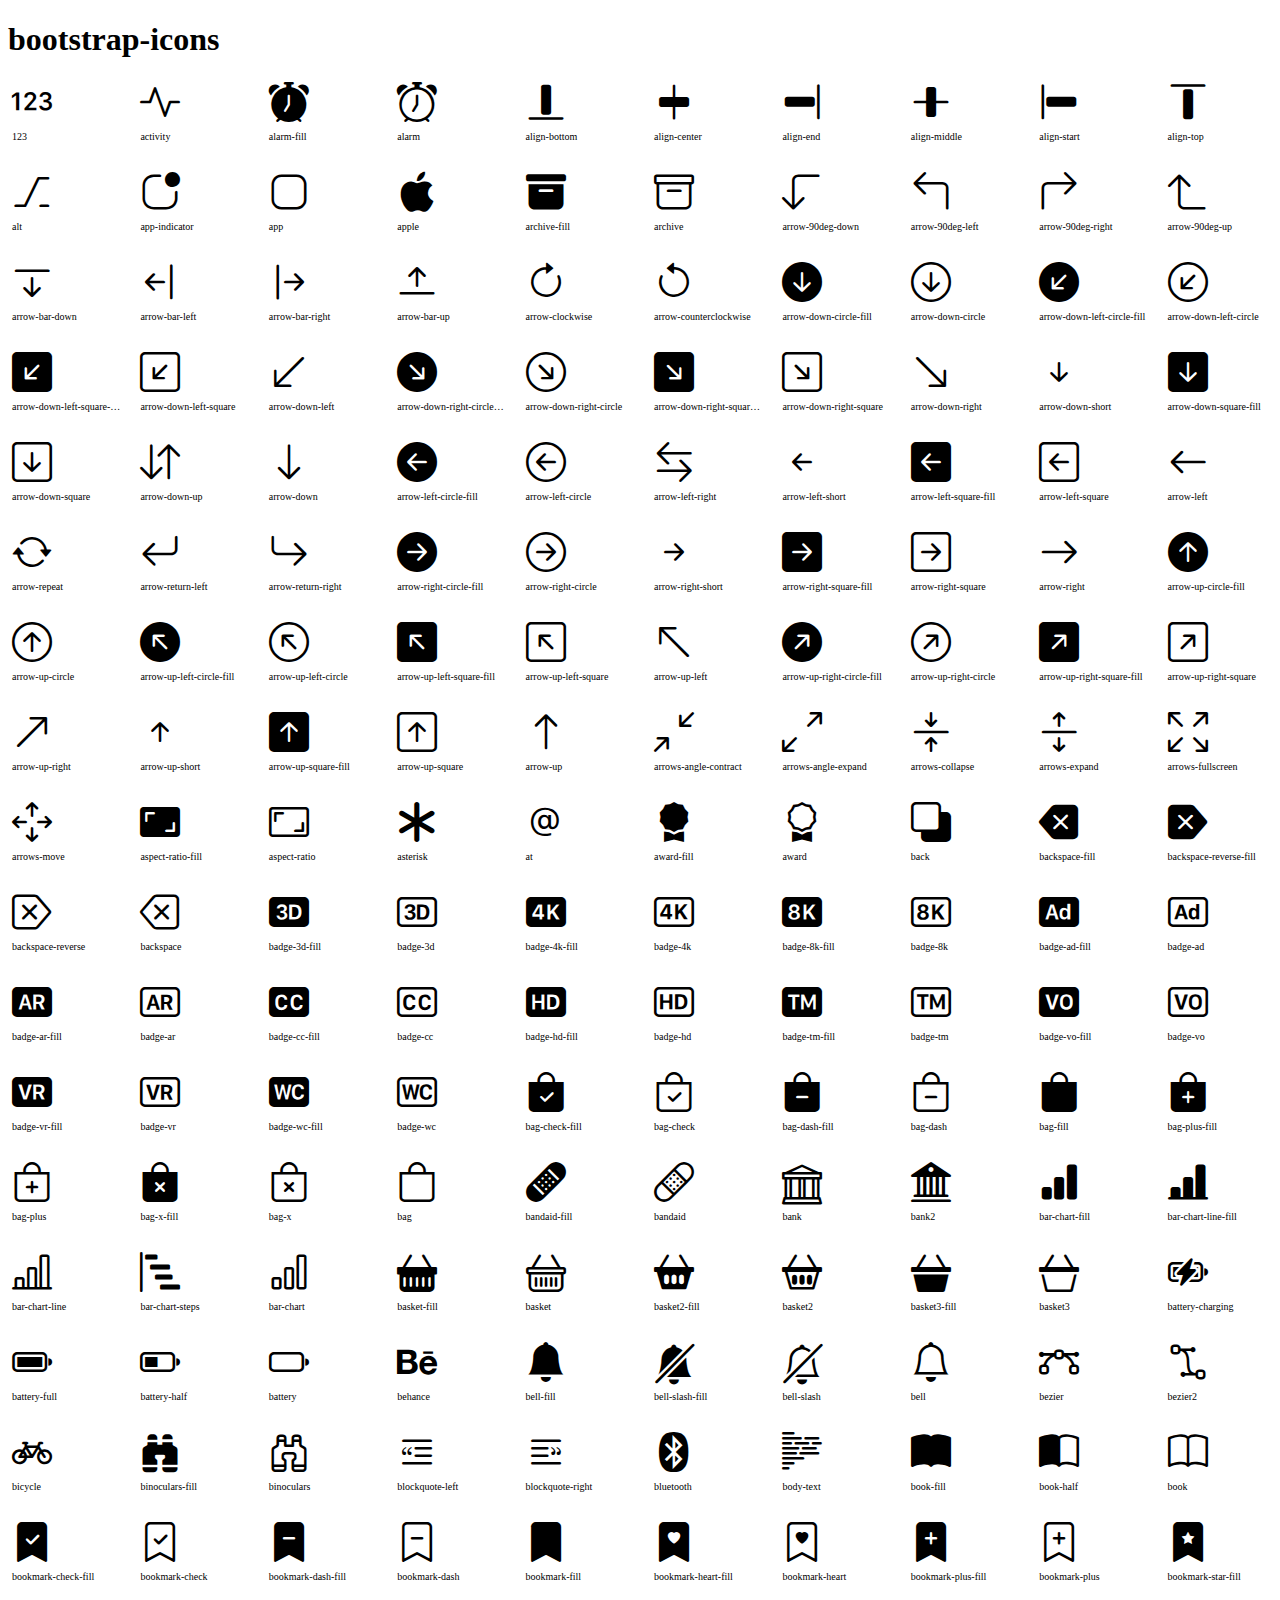
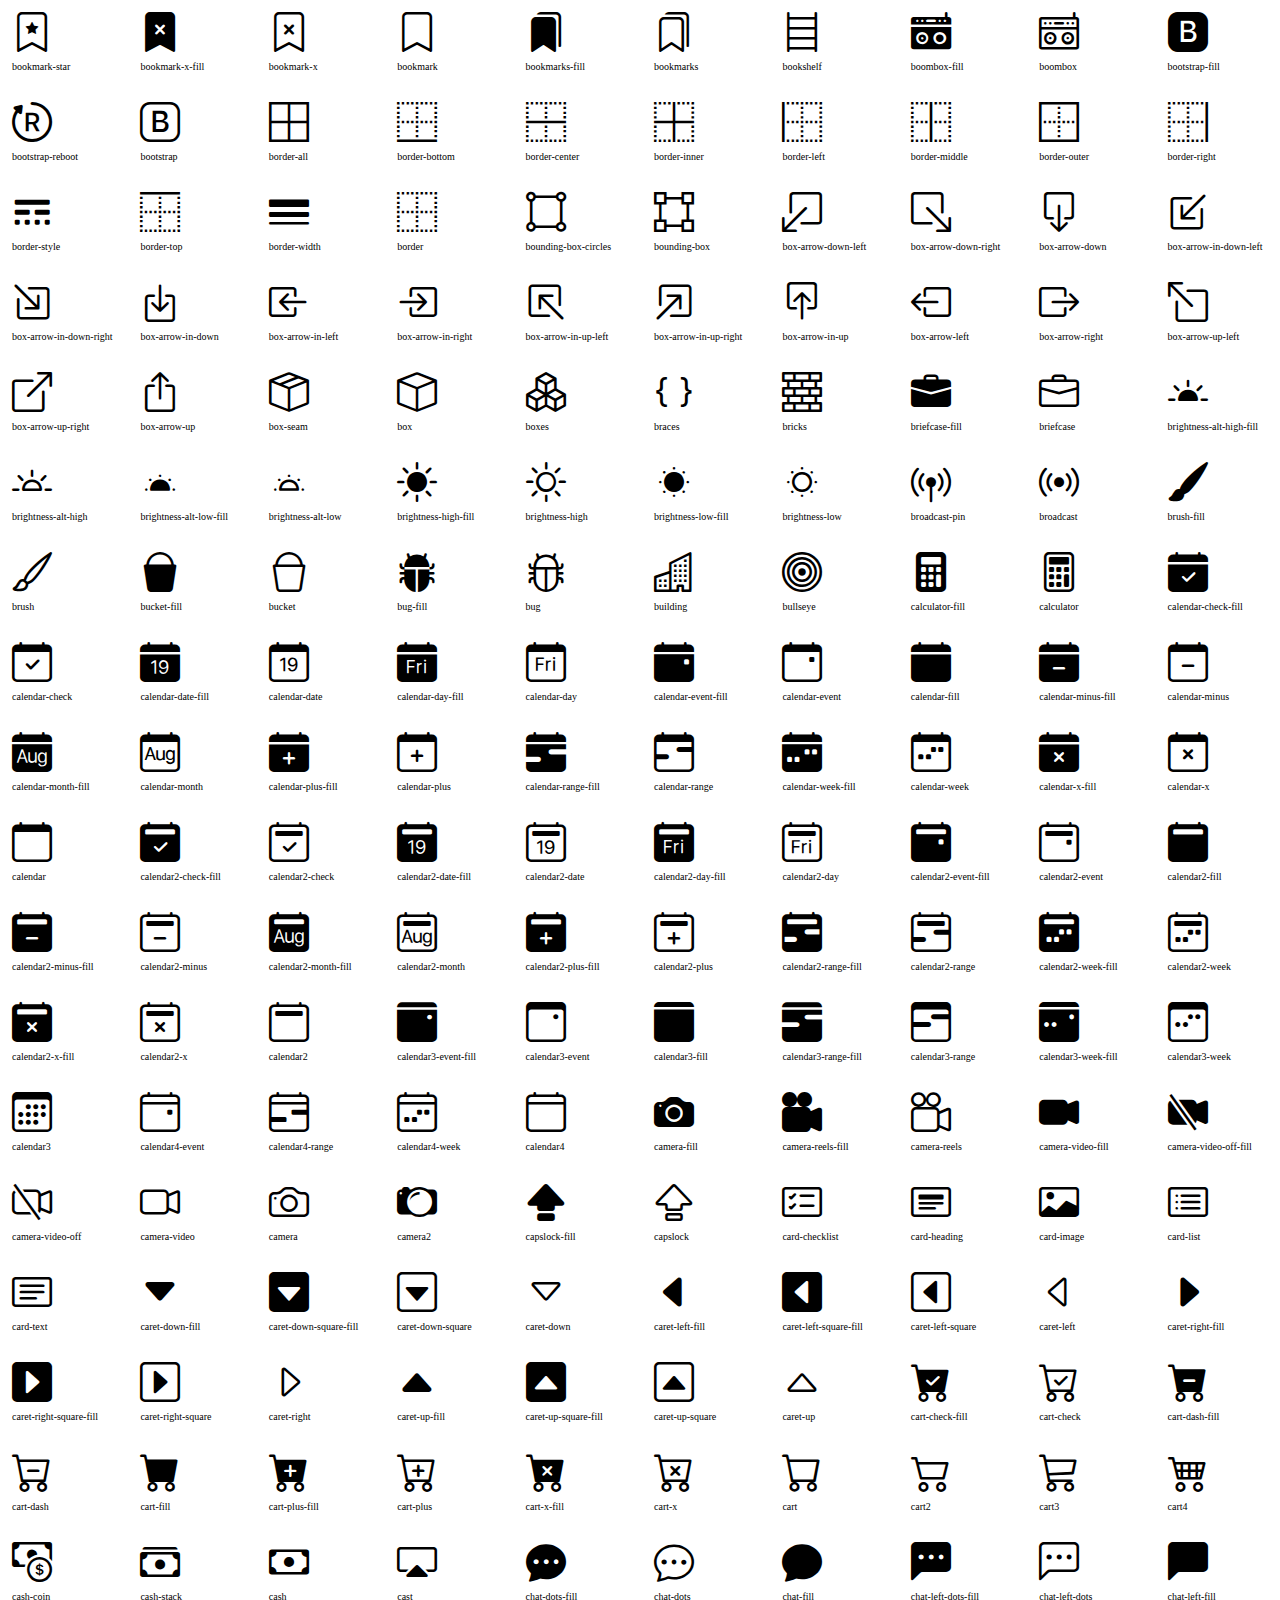
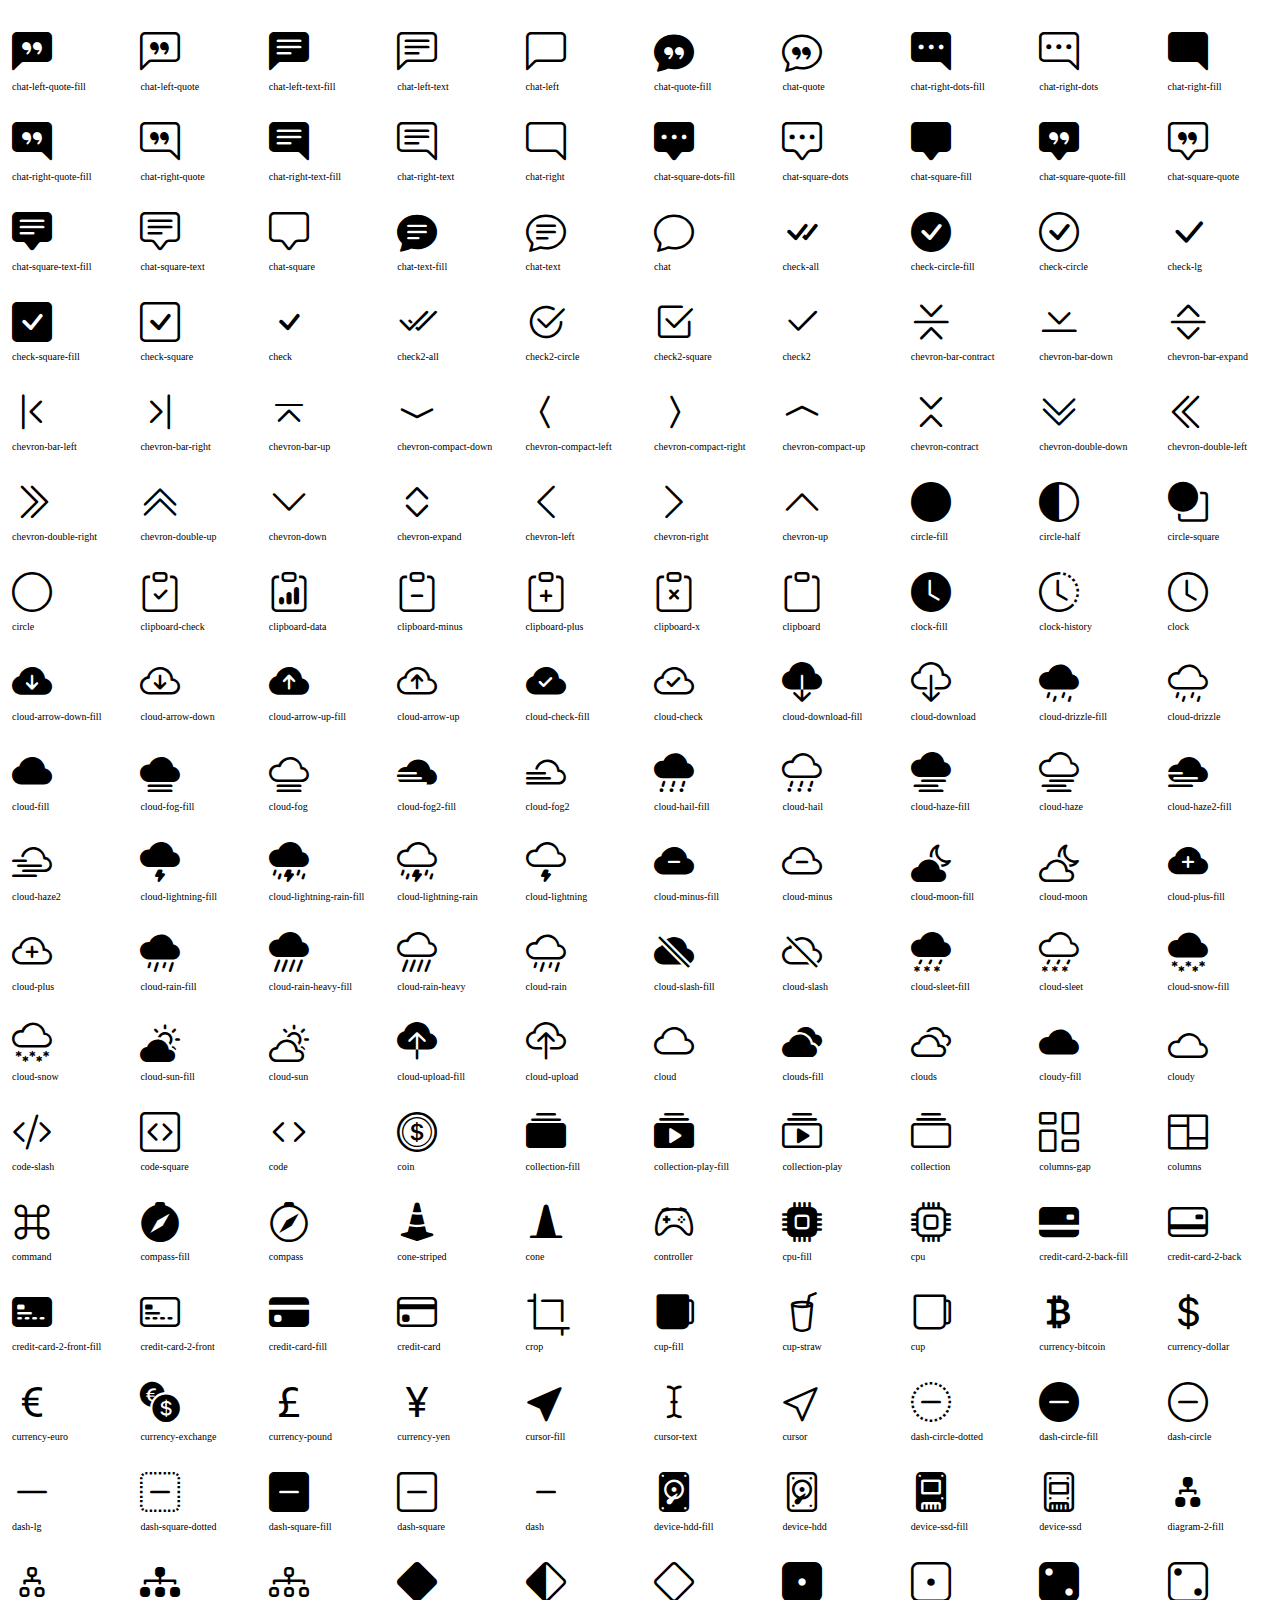
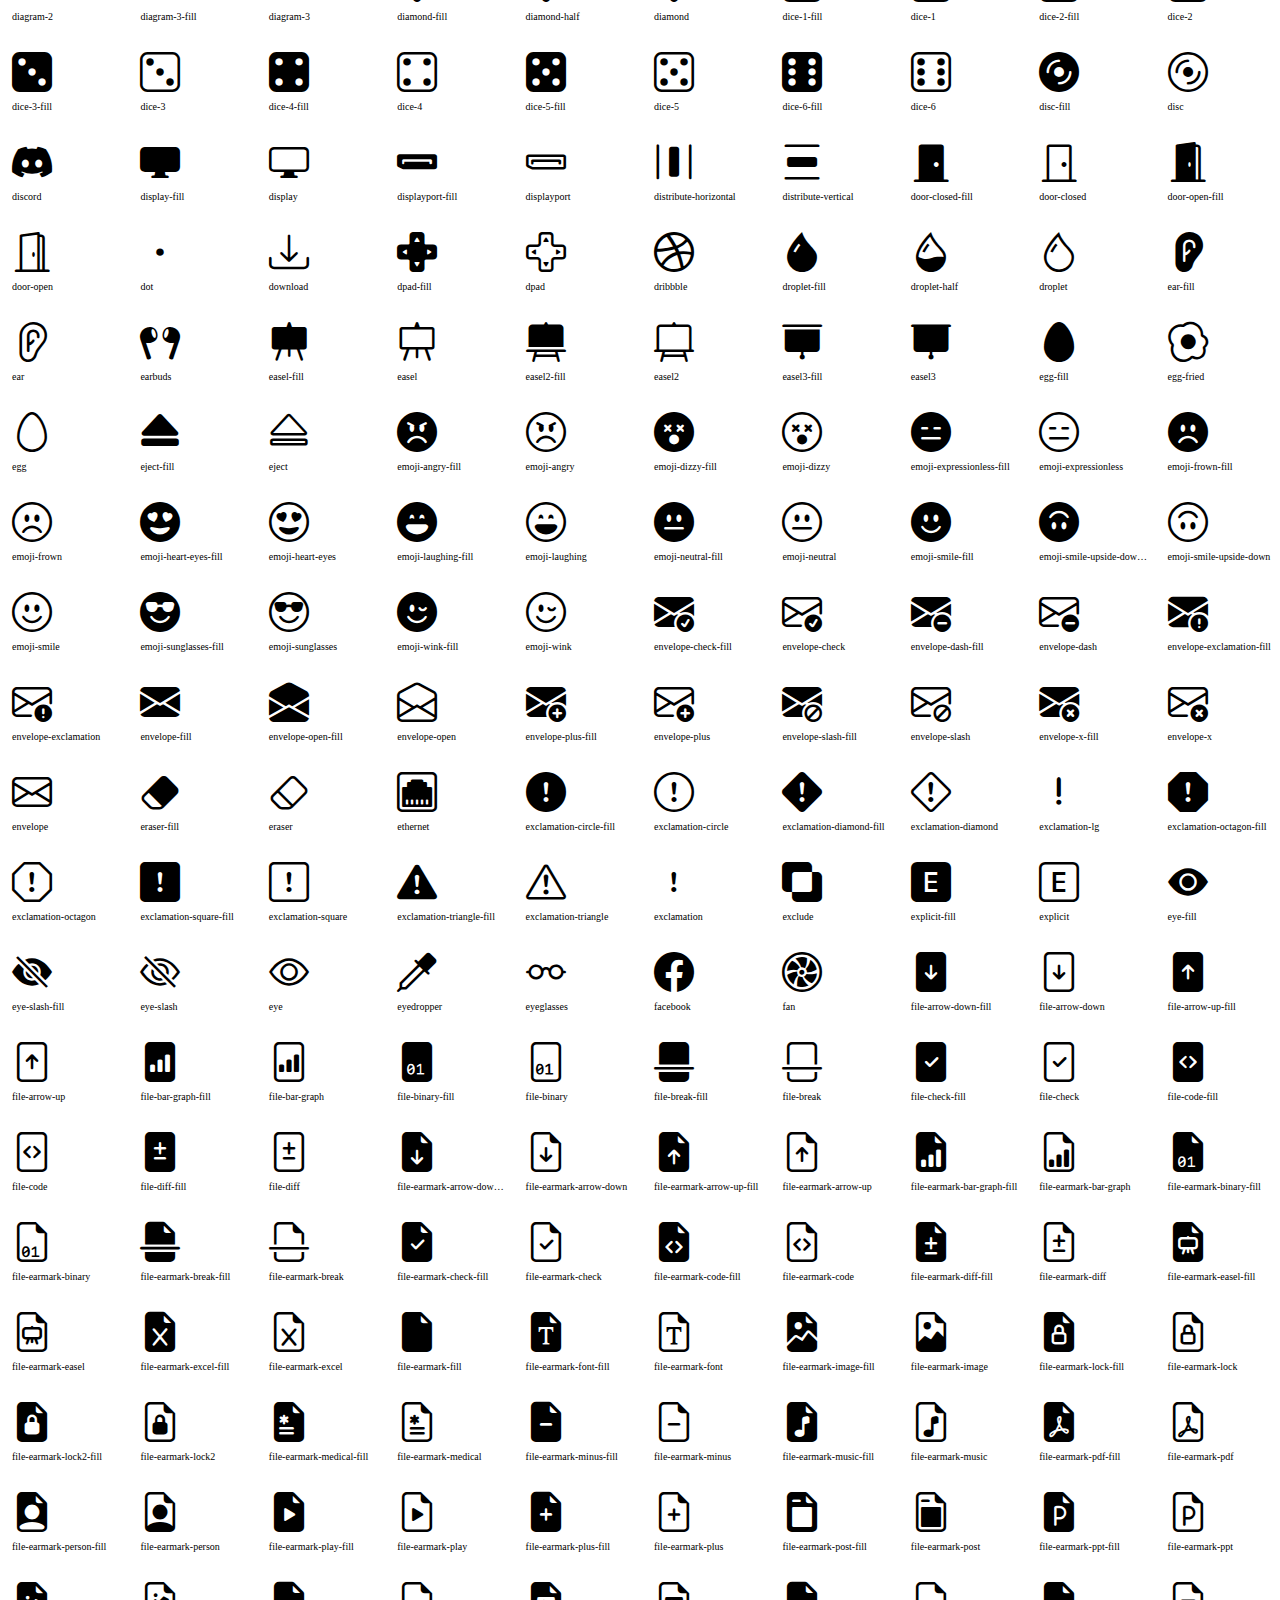
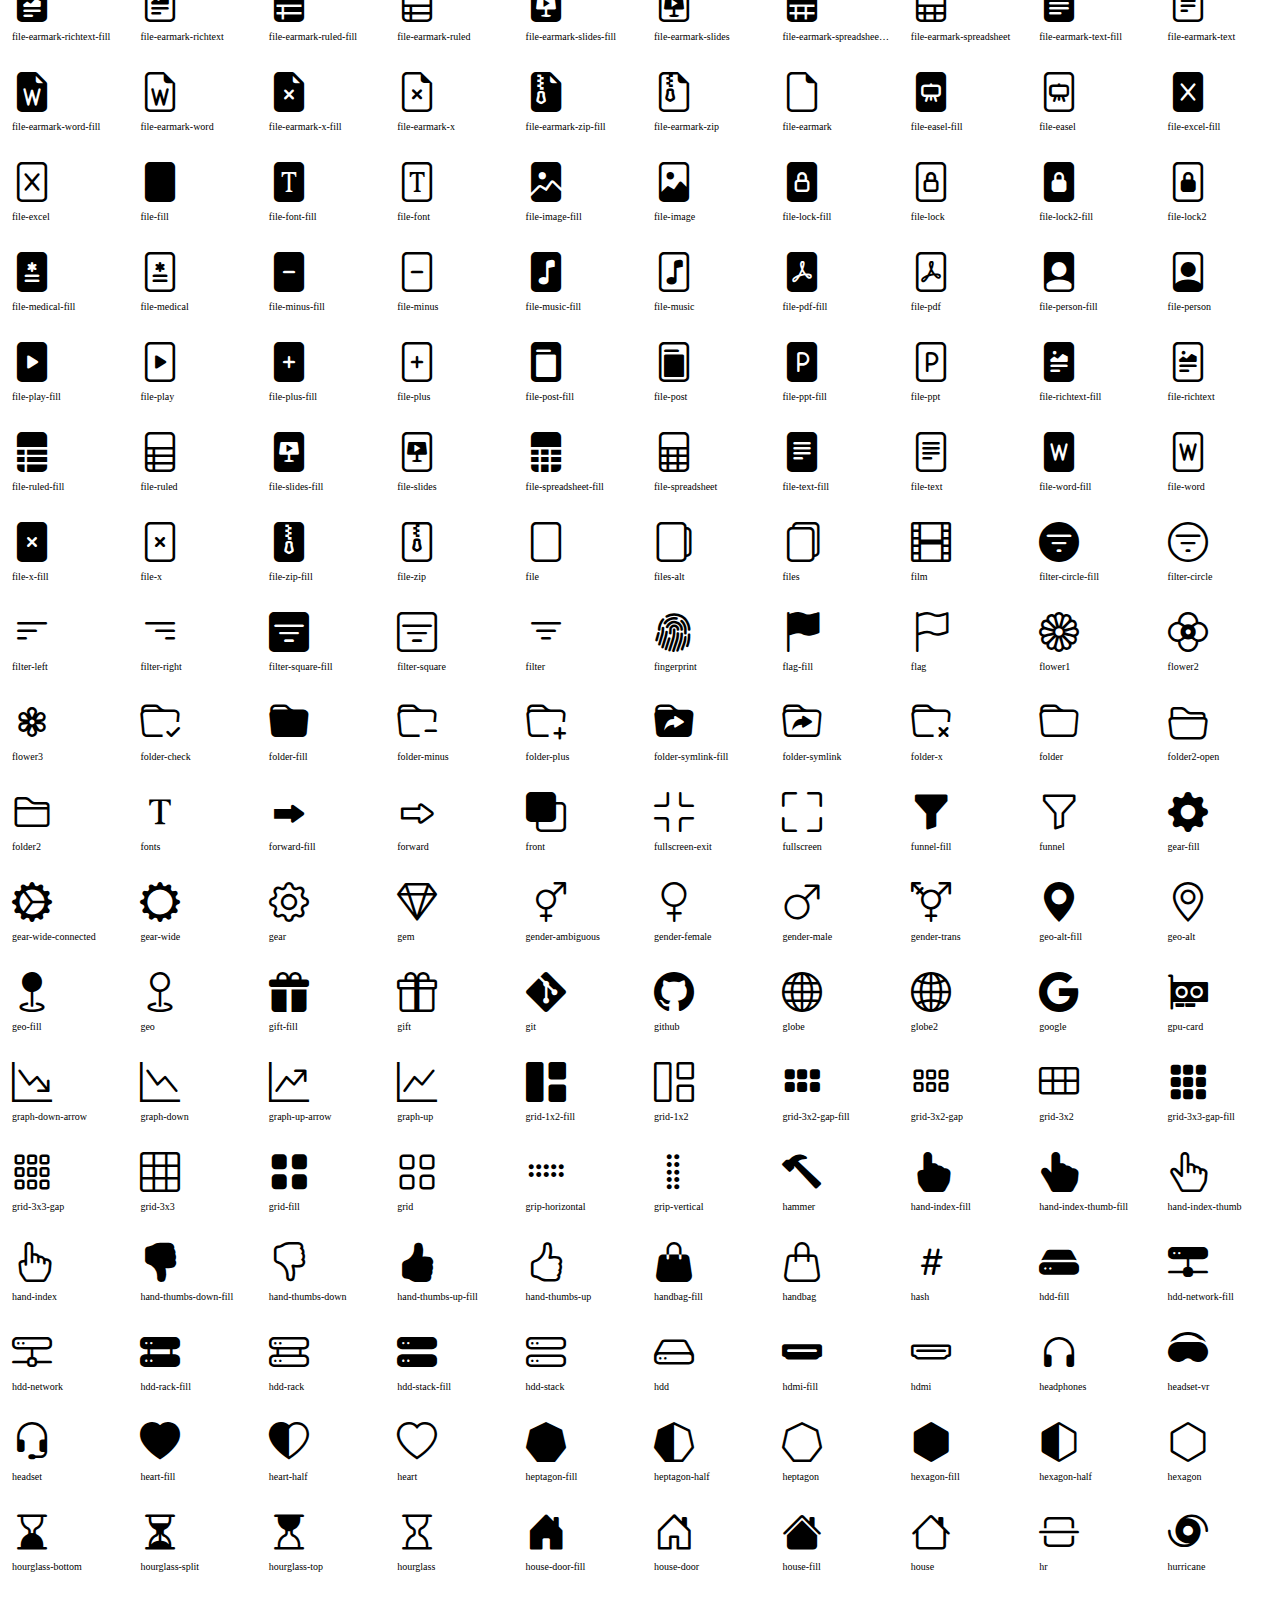
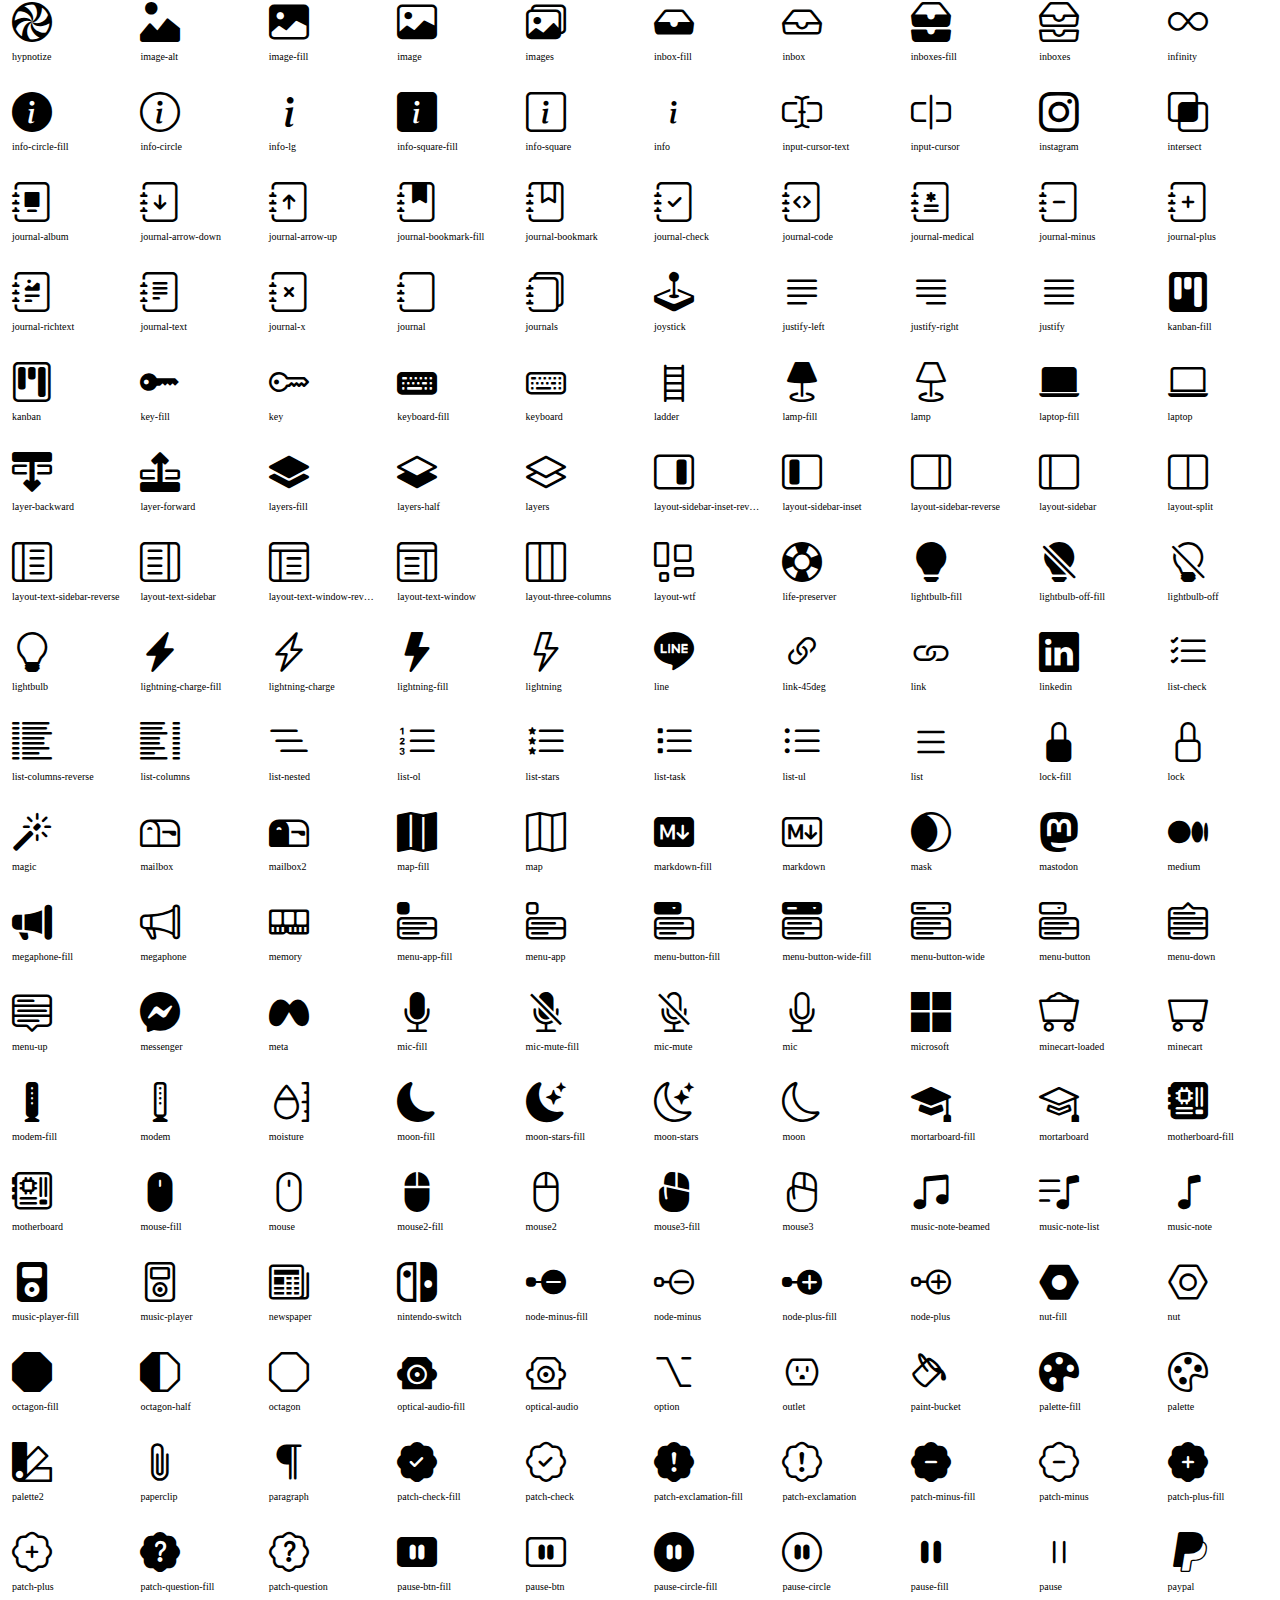
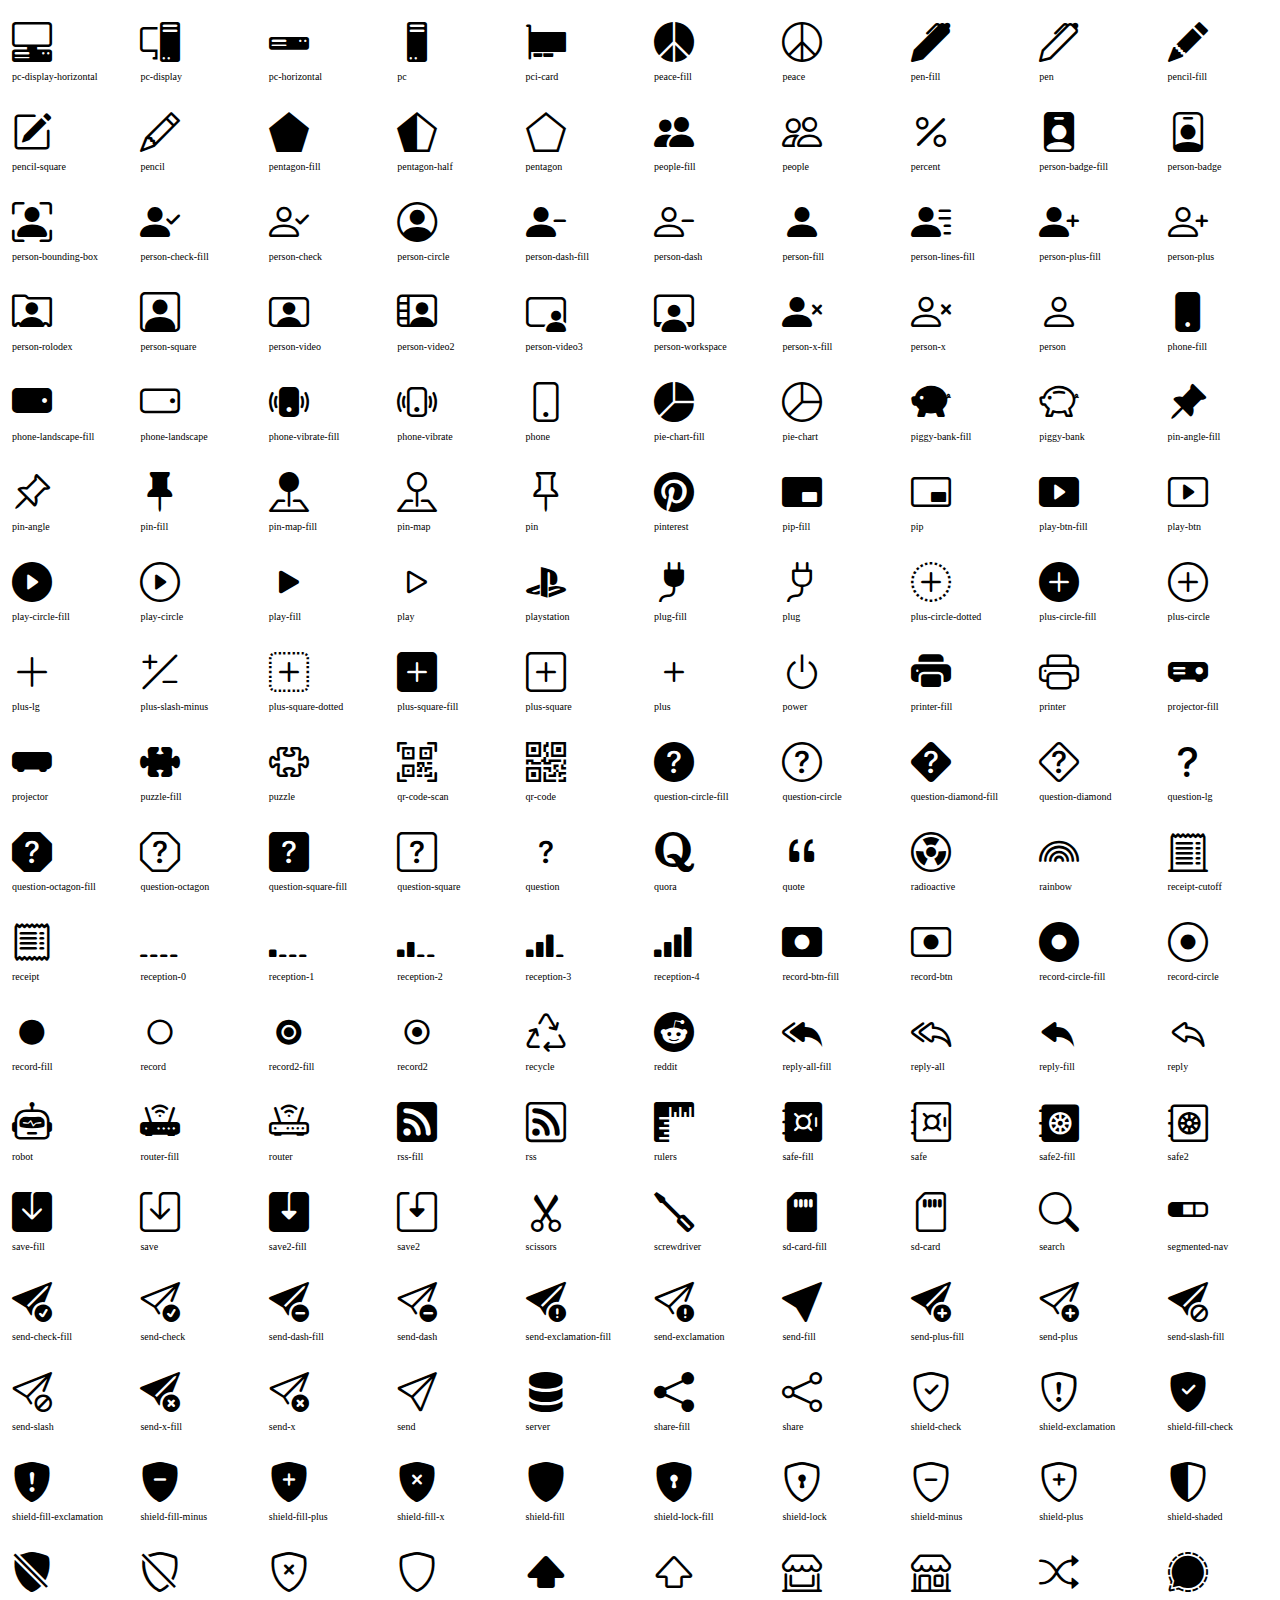
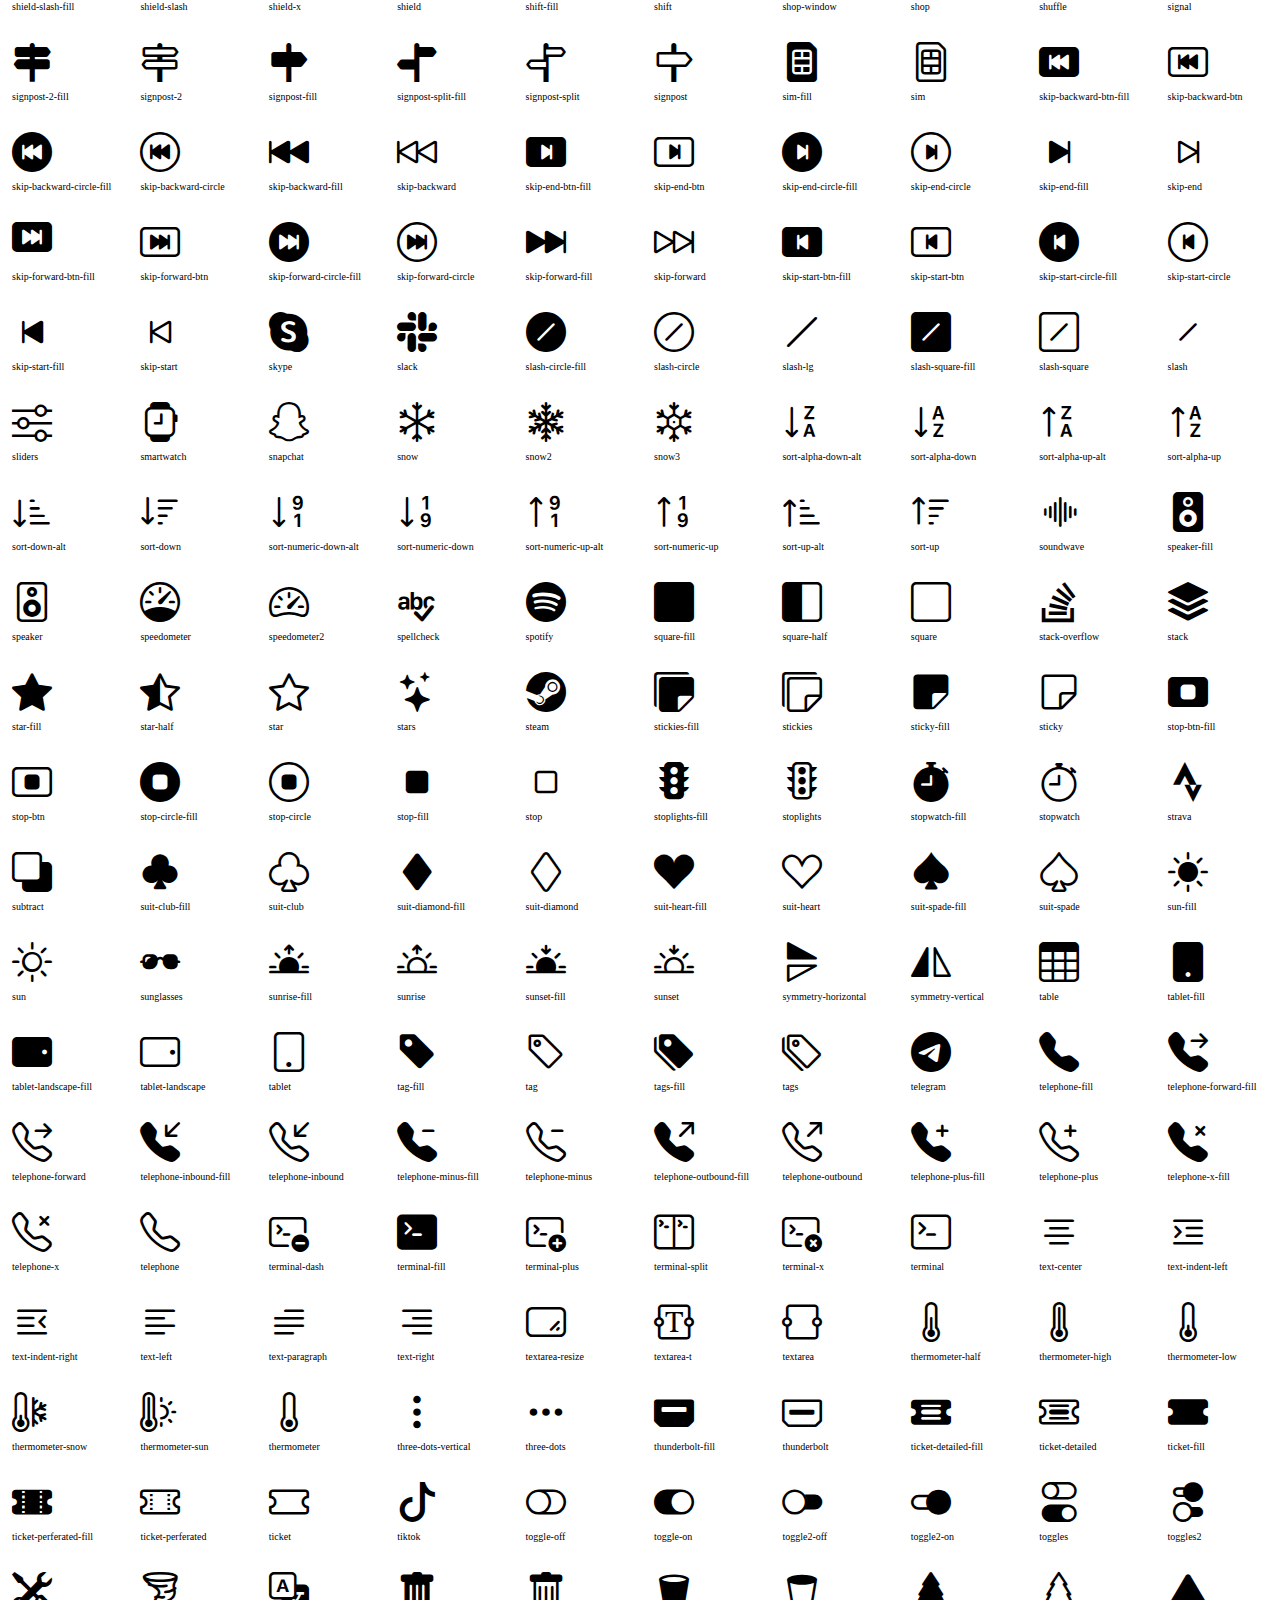
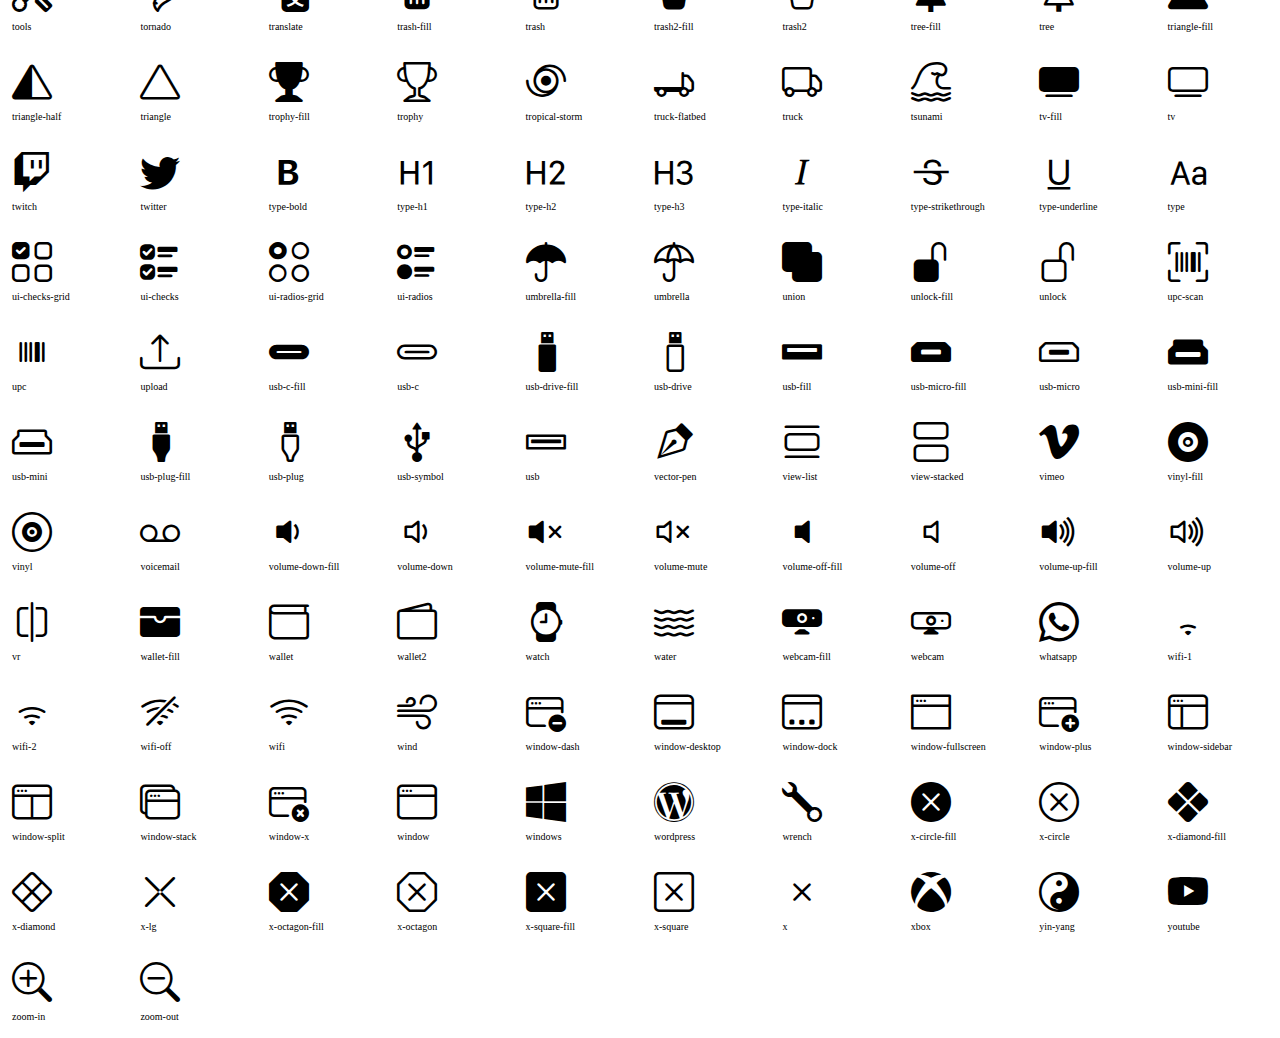
==== assets/vendor/bootstrap-icons/index.html @ fd6b25cf "pertama" ====
<!doctype html>
<html lang="en">
<head>
  <meta charset="utf-8">
  <title>bootstrap-icons</title>

  <style>
    .icons {
      display: grid;
      max-width: 100%;
      grid-template-columns: repeat(auto-fit, minmax(100px, 1fr) );
      gap: 1.25rem;
    }
    .icon {
      background-color: var(--bs-light);
      border-radius: .25rem;
    }
    .bi {
      margin: .25rem;
      font-size: 2.5rem;
    }
    .label {
      font-family: var(--bs-font-monospace);
    }
    .label {
      display: inline-block;
      width: 100%;
      overflow: hidden;
      padding: .25rem;
      font-size: .625rem;
      text-overflow: ellipsis;
      white-space: nowrap;
    }
  </style>

  <link rel="stylesheet" href="/assets/css/bootstrap.min.css">
  <link rel="stylesheet" href="bootstrap-icons.css">
</head>
<body class="text-center">

  <h1>bootstrap-icons</h1>

  <div class="icons">
    <div class="icon">
      <i class="bi bi-123"></i>
      <div class="label">123</div>
    </div>
    <div class="icon">
      <i class="bi bi-activity"></i>
      <div class="label">activity</div>
    </div>
    <div class="icon">
      <i class="bi bi-alarm-fill"></i>
      <div class="label">alarm-fill</div>
    </div>
    <div class="icon">
      <i class="bi bi-alarm"></i>
      <div class="label">alarm</div>
    </div>
    <div class="icon">
      <i class="bi bi-align-bottom"></i>
      <div class="label">align-bottom</div>
    </div>
    <div class="icon">
      <i class="bi bi-align-center"></i>
      <div class="label">align-center</div>
    </div>
    <div class="icon">
      <i class="bi bi-align-end"></i>
      <div class="label">align-end</div>
    </div>
    <div class="icon">
      <i class="bi bi-align-middle"></i>
      <div class="label">align-middle</div>
    </div>
    <div class="icon">
      <i class="bi bi-align-start"></i>
      <div class="label">align-start</div>
    </div>
    <div class="icon">
      <i class="bi bi-align-top"></i>
      <div class="label">align-top</div>
    </div>
    <div class="icon">
      <i class="bi bi-alt"></i>
      <div class="label">alt</div>
    </div>
    <div class="icon">
      <i class="bi bi-app-indicator"></i>
      <div class="label">app-indicator</div>
    </div>
    <div class="icon">
      <i class="bi bi-app"></i>
      <div class="label">app</div>
    </div>
    <div class="icon">
      <i class="bi bi-apple"></i>
      <div class="label">apple</div>
    </div>
    <div class="icon">
      <i class="bi bi-archive-fill"></i>
      <div class="label">archive-fill</div>
    </div>
    <div class="icon">
      <i class="bi bi-archive"></i>
      <div class="label">archive</div>
    </div>
    <div class="icon">
      <i class="bi bi-arrow-90deg-down"></i>
      <div class="label">arrow-90deg-down</div>
    </div>
    <div class="icon">
      <i class="bi bi-arrow-90deg-left"></i>
      <div class="label">arrow-90deg-left</div>
    </div>
    <div class="icon">
      <i class="bi bi-arrow-90deg-right"></i>
      <div class="label">arrow-90deg-right</div>
    </div>
    <div class="icon">
      <i class="bi bi-arrow-90deg-up"></i>
      <div class="label">arrow-90deg-up</div>
    </div>
    <div class="icon">
      <i class="bi bi-arrow-bar-down"></i>
      <div class="label">arrow-bar-down</div>
    </div>
    <div class="icon">
      <i class="bi bi-arrow-bar-left"></i>
      <div class="label">arrow-bar-left</div>
    </div>
    <div class="icon">
      <i class="bi bi-arrow-bar-right"></i>
      <div class="label">arrow-bar-right</div>
    </div>
    <div class="icon">
      <i class="bi bi-arrow-bar-up"></i>
      <div class="label">arrow-bar-up</div>
    </div>
    <div class="icon">
      <i class="bi bi-arrow-clockwise"></i>
      <div class="label">arrow-clockwise</div>
    </div>
    <div class="icon">
      <i class="bi bi-arrow-counterclockwise"></i>
      <div class="label">arrow-counterclockwise</div>
    </div>
    <div class="icon">
      <i class="bi bi-arrow-down-circle-fill"></i>
      <div class="label">arrow-down-circle-fill</div>
    </div>
    <div class="icon">
      <i class="bi bi-arrow-down-circle"></i>
      <div class="label">arrow-down-circle</div>
    </div>
    <div class="icon">
      <i class="bi bi-arrow-down-left-circle-fill"></i>
      <div class="label">arrow-down-left-circle-fill</div>
    </div>
    <div class="icon">
      <i class="bi bi-arrow-down-left-circle"></i>
      <div class="label">arrow-down-left-circle</div>
    </div>
    <div class="icon">
      <i class="bi bi-arrow-down-left-square-fill"></i>
      <div class="label">arrow-down-left-square-fill</div>
    </div>
    <div class="icon">
      <i class="bi bi-arrow-down-left-square"></i>
      <div class="label">arrow-down-left-square</div>
    </div>
    <div class="icon">
      <i class="bi bi-arrow-down-left"></i>
      <div class="label">arrow-down-left</div>
    </div>
    <div class="icon">
      <i class="bi bi-arrow-down-right-circle-fill"></i>
      <div class="label">arrow-down-right-circle-fill</div>
    </div>
    <div class="icon">
      <i class="bi bi-arrow-down-right-circle"></i>
      <div class="label">arrow-down-right-circle</div>
    </div>
    <div class="icon">
      <i class="bi bi-arrow-down-right-square-fill"></i>
      <div class="label">arrow-down-right-square-fill</div>
    </div>
    <div class="icon">
      <i class="bi bi-arrow-down-right-square"></i>
      <div class="label">arrow-down-right-square</div>
    </div>
    <div class="icon">
      <i class="bi bi-arrow-down-right"></i>
      <div class="label">arrow-down-right</div>
    </div>
    <div class="icon">
      <i class="bi bi-arrow-down-short"></i>
      <div class="label">arrow-down-short</div>
    </div>
    <div class="icon">
      <i class="bi bi-arrow-down-square-fill"></i>
      <div class="label">arrow-down-square-fill</div>
    </div>
    <div class="icon">
      <i class="bi bi-arrow-down-square"></i>
      <div class="label">arrow-down-square</div>
    </div>
    <div class="icon">
      <i class="bi bi-arrow-down-up"></i>
      <div class="label">arrow-down-up</div>
    </div>
    <div class="icon">
      <i class="bi bi-arrow-down"></i>
      <div class="label">arrow-down</div>
    </div>
    <div class="icon">
      <i class="bi bi-arrow-left-circle-fill"></i>
      <div class="label">arrow-left-circle-fill</div>
    </div>
    <div class="icon">
      <i class="bi bi-arrow-left-circle"></i>
      <div class="label">arrow-left-circle</div>
    </div>
    <div class="icon">
      <i class="bi bi-arrow-left-right"></i>
      <div class="label">arrow-left-right</div>
    </div>
    <div class="icon">
      <i class="bi bi-arrow-left-short"></i>
      <div class="label">arrow-left-short</div>
    </div>
    <div class="icon">
      <i class="bi bi-arrow-left-square-fill"></i>
      <div class="label">arrow-left-square-fill</div>
    </div>
    <div class="icon">
      <i class="bi bi-arrow-left-square"></i>
      <div class="label">arrow-left-square</div>
    </div>
    <div class="icon">
      <i class="bi bi-arrow-left"></i>
      <div class="label">arrow-left</div>
    </div>
    <div class="icon">
      <i class="bi bi-arrow-repeat"></i>
      <div class="label">arrow-repeat</div>
    </div>
    <div class="icon">
      <i class="bi bi-arrow-return-left"></i>
      <div class="label">arrow-return-left</div>
    </div>
    <div class="icon">
      <i class="bi bi-arrow-return-right"></i>
      <div class="label">arrow-return-right</div>
    </div>
    <div class="icon">
      <i class="bi bi-arrow-right-circle-fill"></i>
      <div class="label">arrow-right-circle-fill</div>
    </div>
    <div class="icon">
      <i class="bi bi-arrow-right-circle"></i>
      <div class="label">arrow-right-circle</div>
    </div>
    <div class="icon">
      <i class="bi bi-arrow-right-short"></i>
      <div class="label">arrow-right-short</div>
    </div>
    <div class="icon">
      <i class="bi bi-arrow-right-square-fill"></i>
      <div class="label">arrow-right-square-fill</div>
    </div>
    <div class="icon">
      <i class="bi bi-arrow-right-square"></i>
      <div class="label">arrow-right-square</div>
    </div>
    <div class="icon">
      <i class="bi bi-arrow-right"></i>
      <div class="label">arrow-right</div>
    </div>
    <div class="icon">
      <i class="bi bi-arrow-up-circle-fill"></i>
      <div class="label">arrow-up-circle-fill</div>
    </div>
    <div class="icon">
      <i class="bi bi-arrow-up-circle"></i>
      <div class="label">arrow-up-circle</div>
    </div>
    <div class="icon">
      <i class="bi bi-arrow-up-left-circle-fill"></i>
      <div class="label">arrow-up-left-circle-fill</div>
    </div>
    <div class="icon">
      <i class="bi bi-arrow-up-left-circle"></i>
      <div class="label">arrow-up-left-circle</div>
    </div>
    <div class="icon">
      <i class="bi bi-arrow-up-left-square-fill"></i>
      <div class="label">arrow-up-left-square-fill</div>
    </div>
    <div class="icon">
      <i class="bi bi-arrow-up-left-square"></i>
      <div class="label">arrow-up-left-square</div>
    </div>
    <div class="icon">
      <i class="bi bi-arrow-up-left"></i>
      <div class="label">arrow-up-left</div>
    </div>
    <div class="icon">
      <i class="bi bi-arrow-up-right-circle-fill"></i>
      <div class="label">arrow-up-right-circle-fill</div>
    </div>
    <div class="icon">
      <i class="bi bi-arrow-up-right-circle"></i>
      <div class="label">arrow-up-right-circle</div>
    </div>
    <div class="icon">
      <i class="bi bi-arrow-up-right-square-fill"></i>
      <div class="label">arrow-up-right-square-fill</div>
    </div>
    <div class="icon">
      <i class="bi bi-arrow-up-right-square"></i>
      <div class="label">arrow-up-right-square</div>
    </div>
    <div class="icon">
      <i class="bi bi-arrow-up-right"></i>
      <div class="label">arrow-up-right</div>
    </div>
    <div class="icon">
      <i class="bi bi-arrow-up-short"></i>
      <div class="label">arrow-up-short</div>
    </div>
    <div class="icon">
      <i class="bi bi-arrow-up-square-fill"></i>
      <div class="label">arrow-up-square-fill</div>
    </div>
    <div class="icon">
      <i class="bi bi-arrow-up-square"></i>
      <div class="label">arrow-up-square</div>
    </div>
    <div class="icon">
      <i class="bi bi-arrow-up"></i>
      <div class="label">arrow-up</div>
    </div>
    <div class="icon">
      <i class="bi bi-arrows-angle-contract"></i>
      <div class="label">arrows-angle-contract</div>
    </div>
    <div class="icon">
      <i class="bi bi-arrows-angle-expand"></i>
      <div class="label">arrows-angle-expand</div>
    </div>
    <div class="icon">
      <i class="bi bi-arrows-collapse"></i>
      <div class="label">arrows-collapse</div>
    </div>
    <div class="icon">
      <i class="bi bi-arrows-expand"></i>
      <div class="label">arrows-expand</div>
    </div>
    <div class="icon">
      <i class="bi bi-arrows-fullscreen"></i>
      <div class="label">arrows-fullscreen</div>
    </div>
    <div class="icon">
      <i class="bi bi-arrows-move"></i>
      <div class="label">arrows-move</div>
    </div>
    <div class="icon">
      <i class="bi bi-aspect-ratio-fill"></i>
      <div class="label">aspect-ratio-fill</div>
    </div>
    <div class="icon">
      <i class="bi bi-aspect-ratio"></i>
      <div class="label">aspect-ratio</div>
    </div>
    <div class="icon">
      <i class="bi bi-asterisk"></i>
      <div class="label">asterisk</div>
    </div>
    <div class="icon">
      <i class="bi bi-at"></i>
      <div class="label">at</div>
    </div>
    <div class="icon">
      <i class="bi bi-award-fill"></i>
      <div class="label">award-fill</div>
    </div>
    <div class="icon">
      <i class="bi bi-award"></i>
      <div class="label">award</div>
    </div>
    <div class="icon">
      <i class="bi bi-back"></i>
      <div class="label">back</div>
    </div>
    <div class="icon">
      <i class="bi bi-backspace-fill"></i>
      <div class="label">backspace-fill</div>
    </div>
    <div class="icon">
      <i class="bi bi-backspace-reverse-fill"></i>
      <div class="label">backspace-reverse-fill</div>
    </div>
    <div class="icon">
      <i class="bi bi-backspace-reverse"></i>
      <div class="label">backspace-reverse</div>
    </div>
    <div class="icon">
      <i class="bi bi-backspace"></i>
      <div class="label">backspace</div>
    </div>
    <div class="icon">
      <i class="bi bi-badge-3d-fill"></i>
      <div class="label">badge-3d-fill</div>
    </div>
    <div class="icon">
      <i class="bi bi-badge-3d"></i>
      <div class="label">badge-3d</div>
    </div>
    <div class="icon">
      <i class="bi bi-badge-4k-fill"></i>
      <div class="label">badge-4k-fill</div>
    </div>
    <div class="icon">
      <i class="bi bi-badge-4k"></i>
      <div class="label">badge-4k</div>
    </div>
    <div class="icon">
      <i class="bi bi-badge-8k-fill"></i>
      <div class="label">badge-8k-fill</div>
    </div>
    <div class="icon">
      <i class="bi bi-badge-8k"></i>
      <div class="label">badge-8k</div>
    </div>
    <div class="icon">
      <i class="bi bi-badge-ad-fill"></i>
      <div class="label">badge-ad-fill</div>
    </div>
    <div class="icon">
      <i class="bi bi-badge-ad"></i>
      <div class="label">badge-ad</div>
    </div>
    <div class="icon">
      <i class="bi bi-badge-ar-fill"></i>
      <div class="label">badge-ar-fill</div>
    </div>
    <div class="icon">
      <i class="bi bi-badge-ar"></i>
      <div class="label">badge-ar</div>
    </div>
    <div class="icon">
      <i class="bi bi-badge-cc-fill"></i>
      <div class="label">badge-cc-fill</div>
    </div>
    <div class="icon">
      <i class="bi bi-badge-cc"></i>
      <div class="label">badge-cc</div>
    </div>
    <div class="icon">
      <i class="bi bi-badge-hd-fill"></i>
      <div class="label">badge-hd-fill</div>
    </div>
    <div class="icon">
      <i class="bi bi-badge-hd"></i>
      <div class="label">badge-hd</div>
    </div>
    <div class="icon">
      <i class="bi bi-badge-tm-fill"></i>
      <div class="label">badge-tm-fill</div>
    </div>
    <div class="icon">
      <i class="bi bi-badge-tm"></i>
      <div class="label">badge-tm</div>
    </div>
    <div class="icon">
      <i class="bi bi-badge-vo-fill"></i>
      <div class="label">badge-vo-fill</div>
    </div>
    <div class="icon">
      <i class="bi bi-badge-vo"></i>
      <div class="label">badge-vo</div>
    </div>
    <div class="icon">
      <i class="bi bi-badge-vr-fill"></i>
      <div class="label">badge-vr-fill</div>
    </div>
    <div class="icon">
      <i class="bi bi-badge-vr"></i>
      <div class="label">badge-vr</div>
    </div>
    <div class="icon">
      <i class="bi bi-badge-wc-fill"></i>
      <div class="label">badge-wc-fill</div>
    </div>
    <div class="icon">
      <i class="bi bi-badge-wc"></i>
      <div class="label">badge-wc</div>
    </div>
    <div class="icon">
      <i class="bi bi-bag-check-fill"></i>
      <div class="label">bag-check-fill</div>
    </div>
    <div class="icon">
      <i class="bi bi-bag-check"></i>
      <div class="label">bag-check</div>
    </div>
    <div class="icon">
      <i class="bi bi-bag-dash-fill"></i>
      <div class="label">bag-dash-fill</div>
    </div>
    <div class="icon">
      <i class="bi bi-bag-dash"></i>
      <div class="label">bag-dash</div>
    </div>
    <div class="icon">
      <i class="bi bi-bag-fill"></i>
      <div class="label">bag-fill</div>
    </div>
    <div class="icon">
      <i class="bi bi-bag-plus-fill"></i>
      <div class="label">bag-plus-fill</div>
    </div>
    <div class="icon">
      <i class="bi bi-bag-plus"></i>
      <div class="label">bag-plus</div>
    </div>
    <div class="icon">
      <i class="bi bi-bag-x-fill"></i>
      <div class="label">bag-x-fill</div>
    </div>
    <div class="icon">
      <i class="bi bi-bag-x"></i>
      <div class="label">bag-x</div>
    </div>
    <div class="icon">
      <i class="bi bi-bag"></i>
      <div class="label">bag</div>
    </div>
    <div class="icon">
      <i class="bi bi-bandaid-fill"></i>
      <div class="label">bandaid-fill</div>
    </div>
    <div class="icon">
      <i class="bi bi-bandaid"></i>
      <div class="label">bandaid</div>
    </div>
    <div class="icon">
      <i class="bi bi-bank"></i>
      <div class="label">bank</div>
    </div>
    <div class="icon">
      <i class="bi bi-bank2"></i>
      <div class="label">bank2</div>
    </div>
    <div class="icon">
      <i class="bi bi-bar-chart-fill"></i>
      <div class="label">bar-chart-fill</div>
    </div>
    <div class="icon">
      <i class="bi bi-bar-chart-line-fill"></i>
      <div class="label">bar-chart-line-fill</div>
    </div>
    <div class="icon">
      <i class="bi bi-bar-chart-line"></i>
      <div class="label">bar-chart-line</div>
    </div>
    <div class="icon">
      <i class="bi bi-bar-chart-steps"></i>
      <div class="label">bar-chart-steps</div>
    </div>
    <div class="icon">
      <i class="bi bi-bar-chart"></i>
      <div class="label">bar-chart</div>
    </div>
    <div class="icon">
      <i class="bi bi-basket-fill"></i>
      <div class="label">basket-fill</div>
    </div>
    <div class="icon">
      <i class="bi bi-basket"></i>
      <div class="label">basket</div>
    </div>
    <div class="icon">
      <i class="bi bi-basket2-fill"></i>
      <div class="label">basket2-fill</div>
    </div>
    <div class="icon">
      <i class="bi bi-basket2"></i>
      <div class="label">basket2</div>
    </div>
    <div class="icon">
      <i class="bi bi-basket3-fill"></i>
      <div class="label">basket3-fill</div>
    </div>
    <div class="icon">
      <i class="bi bi-basket3"></i>
      <div class="label">basket3</div>
    </div>
    <div class="icon">
      <i class="bi bi-battery-charging"></i>
      <div class="label">battery-charging</div>
    </div>
    <div class="icon">
      <i class="bi bi-battery-full"></i>
      <div class="label">battery-full</div>
    </div>
    <div class="icon">
      <i class="bi bi-battery-half"></i>
      <div class="label">battery-half</div>
    </div>
    <div class="icon">
      <i class="bi bi-battery"></i>
      <div class="label">battery</div>
    </div>
    <div class="icon">
      <i class="bi bi-behance"></i>
      <div class="label">behance</div>
    </div>
    <div class="icon">
      <i class="bi bi-bell-fill"></i>
      <div class="label">bell-fill</div>
    </div>
    <div class="icon">
      <i class="bi bi-bell-slash-fill"></i>
      <div class="label">bell-slash-fill</div>
    </div>
    <div class="icon">
      <i class="bi bi-bell-slash"></i>
      <div class="label">bell-slash</div>
    </div>
    <div class="icon">
      <i class="bi bi-bell"></i>
      <div class="label">bell</div>
    </div>
    <div class="icon">
      <i class="bi bi-bezier"></i>
      <div class="label">bezier</div>
    </div>
    <div class="icon">
      <i class="bi bi-bezier2"></i>
      <div class="label">bezier2</div>
    </div>
    <div class="icon">
      <i class="bi bi-bicycle"></i>
      <div class="label">bicycle</div>
    </div>
    <div class="icon">
      <i class="bi bi-binoculars-fill"></i>
      <div class="label">binoculars-fill</div>
    </div>
    <div class="icon">
      <i class="bi bi-binoculars"></i>
      <div class="label">binoculars</div>
    </div>
    <div class="icon">
      <i class="bi bi-blockquote-left"></i>
      <div class="label">blockquote-left</div>
    </div>
    <div class="icon">
      <i class="bi bi-blockquote-right"></i>
      <div class="label">blockquote-right</div>
    </div>
    <div class="icon">
      <i class="bi bi-bluetooth"></i>
      <div class="label">bluetooth</div>
    </div>
    <div class="icon">
      <i class="bi bi-body-text"></i>
      <div class="label">body-text</div>
    </div>
    <div class="icon">
      <i class="bi bi-book-fill"></i>
      <div class="label">book-fill</div>
    </div>
    <div class="icon">
      <i class="bi bi-book-half"></i>
      <div class="label">book-half</div>
    </div>
    <div class="icon">
      <i class="bi bi-book"></i>
      <div class="label">book</div>
    </div>
    <div class="icon">
      <i class="bi bi-bookmark-check-fill"></i>
      <div class="label">bookmark-check-fill</div>
    </div>
    <div class="icon">
      <i class="bi bi-bookmark-check"></i>
      <div class="label">bookmark-check</div>
    </div>
    <div class="icon">
      <i class="bi bi-bookmark-dash-fill"></i>
      <div class="label">bookmark-dash-fill</div>
    </div>
    <div class="icon">
      <i class="bi bi-bookmark-dash"></i>
      <div class="label">bookmark-dash</div>
    </div>
    <div class="icon">
      <i class="bi bi-bookmark-fill"></i>
      <div class="label">bookmark-fill</div>
    </div>
    <div class="icon">
      <i class="bi bi-bookmark-heart-fill"></i>
      <div class="label">bookmark-heart-fill</div>
    </div>
    <div class="icon">
      <i class="bi bi-bookmark-heart"></i>
      <div class="label">bookmark-heart</div>
    </div>
    <div class="icon">
      <i class="bi bi-bookmark-plus-fill"></i>
      <div class="label">bookmark-plus-fill</div>
    </div>
    <div class="icon">
      <i class="bi bi-bookmark-plus"></i>
      <div class="label">bookmark-plus</div>
    </div>
    <div class="icon">
      <i class="bi bi-bookmark-star-fill"></i>
      <div class="label">bookmark-star-fill</div>
    </div>
    <div class="icon">
      <i class="bi bi-bookmark-star"></i>
      <div class="label">bookmark-star</div>
    </div>
    <div class="icon">
      <i class="bi bi-bookmark-x-fill"></i>
      <div class="label">bookmark-x-fill</div>
    </div>
    <div class="icon">
      <i class="bi bi-bookmark-x"></i>
      <div class="label">bookmark-x</div>
    </div>
    <div class="icon">
      <i class="bi bi-bookmark"></i>
      <div class="label">bookmark</div>
    </div>
    <div class="icon">
      <i class="bi bi-bookmarks-fill"></i>
      <div class="label">bookmarks-fill</div>
    </div>
    <div class="icon">
      <i class="bi bi-bookmarks"></i>
      <div class="label">bookmarks</div>
    </div>
    <div class="icon">
      <i class="bi bi-bookshelf"></i>
      <div class="label">bookshelf</div>
    </div>
    <div class="icon">
      <i class="bi bi-boombox-fill"></i>
      <div class="label">boombox-fill</div>
    </div>
    <div class="icon">
      <i class="bi bi-boombox"></i>
      <div class="label">boombox</div>
    </div>
    <div class="icon">
      <i class="bi bi-bootstrap-fill"></i>
      <div class="label">bootstrap-fill</div>
    </div>
    <div class="icon">
      <i class="bi bi-bootstrap-reboot"></i>
      <div class="label">bootstrap-reboot</div>
    </div>
    <div class="icon">
      <i class="bi bi-bootstrap"></i>
      <div class="label">bootstrap</div>
    </div>
    <div class="icon">
      <i class="bi bi-border-all"></i>
      <div class="label">border-all</div>
    </div>
    <div class="icon">
      <i class="bi bi-border-bottom"></i>
      <div class="label">border-bottom</div>
    </div>
    <div class="icon">
      <i class="bi bi-border-center"></i>
      <div class="label">border-center</div>
    </div>
    <div class="icon">
      <i class="bi bi-border-inner"></i>
      <div class="label">border-inner</div>
    </div>
    <div class="icon">
      <i class="bi bi-border-left"></i>
      <div class="label">border-left</div>
    </div>
    <div class="icon">
      <i class="bi bi-border-middle"></i>
      <div class="label">border-middle</div>
    </div>
    <div class="icon">
      <i class="bi bi-border-outer"></i>
      <div class="label">border-outer</div>
    </div>
    <div class="icon">
      <i class="bi bi-border-right"></i>
      <div class="label">border-right</div>
    </div>
    <div class="icon">
      <i class="bi bi-border-style"></i>
      <div class="label">border-style</div>
    </div>
    <div class="icon">
      <i class="bi bi-border-top"></i>
      <div class="label">border-top</div>
    </div>
    <div class="icon">
      <i class="bi bi-border-width"></i>
      <div class="label">border-width</div>
    </div>
    <div class="icon">
      <i class="bi bi-border"></i>
      <div class="label">border</div>
    </div>
    <div class="icon">
      <i class="bi bi-bounding-box-circles"></i>
      <div class="label">bounding-box-circles</div>
    </div>
    <div class="icon">
      <i class="bi bi-bounding-box"></i>
      <div class="label">bounding-box</div>
    </div>
    <div class="icon">
      <i class="bi bi-box-arrow-down-left"></i>
      <div class="label">box-arrow-down-left</div>
    </div>
    <div class="icon">
      <i class="bi bi-box-arrow-down-right"></i>
      <div class="label">box-arrow-down-right</div>
    </div>
    <div class="icon">
      <i class="bi bi-box-arrow-down"></i>
      <div class="label">box-arrow-down</div>
    </div>
    <div class="icon">
      <i class="bi bi-box-arrow-in-down-left"></i>
      <div class="label">box-arrow-in-down-left</div>
    </div>
    <div class="icon">
      <i class="bi bi-box-arrow-in-down-right"></i>
      <div class="label">box-arrow-in-down-right</div>
    </div>
    <div class="icon">
      <i class="bi bi-box-arrow-in-down"></i>
      <div class="label">box-arrow-in-down</div>
    </div>
    <div class="icon">
      <i class="bi bi-box-arrow-in-left"></i>
      <div class="label">box-arrow-in-left</div>
    </div>
    <div class="icon">
      <i class="bi bi-box-arrow-in-right"></i>
      <div class="label">box-arrow-in-right</div>
    </div>
    <div class="icon">
      <i class="bi bi-box-arrow-in-up-left"></i>
      <div class="label">box-arrow-in-up-left</div>
    </div>
    <div class="icon">
      <i class="bi bi-box-arrow-in-up-right"></i>
      <div class="label">box-arrow-in-up-right</div>
    </div>
    <div class="icon">
      <i class="bi bi-box-arrow-in-up"></i>
      <div class="label">box-arrow-in-up</div>
    </div>
    <div class="icon">
      <i class="bi bi-box-arrow-left"></i>
      <div class="label">box-arrow-left</div>
    </div>
    <div class="icon">
      <i class="bi bi-box-arrow-right"></i>
      <div class="label">box-arrow-right</div>
    </div>
    <div class="icon">
      <i class="bi bi-box-arrow-up-left"></i>
      <div class="label">box-arrow-up-left</div>
    </div>
    <div class="icon">
      <i class="bi bi-box-arrow-up-right"></i>
      <div class="label">box-arrow-up-right</div>
    </div>
    <div class="icon">
      <i class="bi bi-box-arrow-up"></i>
      <div class="label">box-arrow-up</div>
    </div>
    <div class="icon">
      <i class="bi bi-box-seam"></i>
      <div class="label">box-seam</div>
    </div>
    <div class="icon">
      <i class="bi bi-box"></i>
      <div class="label">box</div>
    </div>
    <div class="icon">
      <i class="bi bi-boxes"></i>
      <div class="label">boxes</div>
    </div>
    <div class="icon">
      <i class="bi bi-braces"></i>
      <div class="label">braces</div>
    </div>
    <div class="icon">
      <i class="bi bi-bricks"></i>
      <div class="label">bricks</div>
    </div>
    <div class="icon">
      <i class="bi bi-briefcase-fill"></i>
      <div class="label">briefcase-fill</div>
    </div>
    <div class="icon">
      <i class="bi bi-briefcase"></i>
      <div class="label">briefcase</div>
    </div>
    <div class="icon">
      <i class="bi bi-brightness-alt-high-fill"></i>
      <div class="label">brightness-alt-high-fill</div>
    </div>
    <div class="icon">
      <i class="bi bi-brightness-alt-high"></i>
      <div class="label">brightness-alt-high</div>
    </div>
    <div class="icon">
      <i class="bi bi-brightness-alt-low-fill"></i>
      <div class="label">brightness-alt-low-fill</div>
    </div>
    <div class="icon">
      <i class="bi bi-brightness-alt-low"></i>
      <div class="label">brightness-alt-low</div>
    </div>
    <div class="icon">
      <i class="bi bi-brightness-high-fill"></i>
      <div class="label">brightness-high-fill</div>
    </div>
    <div class="icon">
      <i class="bi bi-brightness-high"></i>
      <div class="label">brightness-high</div>
    </div>
    <div class="icon">
      <i class="bi bi-brightness-low-fill"></i>
      <div class="label">brightness-low-fill</div>
    </div>
    <div class="icon">
      <i class="bi bi-brightness-low"></i>
      <div class="label">brightness-low</div>
    </div>
    <div class="icon">
      <i class="bi bi-broadcast-pin"></i>
      <div class="label">broadcast-pin</div>
    </div>
    <div class="icon">
      <i class="bi bi-broadcast"></i>
      <div class="label">broadcast</div>
    </div>
    <div class="icon">
      <i class="bi bi-brush-fill"></i>
      <div class="label">brush-fill</div>
    </div>
    <div class="icon">
      <i class="bi bi-brush"></i>
      <div class="label">brush</div>
    </div>
    <div class="icon">
      <i class="bi bi-bucket-fill"></i>
      <div class="label">bucket-fill</div>
    </div>
    <div class="icon">
      <i class="bi bi-bucket"></i>
      <div class="label">bucket</div>
    </div>
    <div class="icon">
      <i class="bi bi-bug-fill"></i>
      <div class="label">bug-fill</div>
    </div>
    <div class="icon">
      <i class="bi bi-bug"></i>
      <div class="label">bug</div>
    </div>
    <div class="icon">
      <i class="bi bi-building"></i>
      <div class="label">building</div>
    </div>
    <div class="icon">
      <i class="bi bi-bullseye"></i>
      <div class="label">bullseye</div>
    </div>
    <div class="icon">
      <i class="bi bi-calculator-fill"></i>
      <div class="label">calculator-fill</div>
    </div>
    <div class="icon">
      <i class="bi bi-calculator"></i>
      <div class="label">calculator</div>
    </div>
    <div class="icon">
      <i class="bi bi-calendar-check-fill"></i>
      <div class="label">calendar-check-fill</div>
    </div>
    <div class="icon">
      <i class="bi bi-calendar-check"></i>
      <div class="label">calendar-check</div>
    </div>
    <div class="icon">
      <i class="bi bi-calendar-date-fill"></i>
      <div class="label">calendar-date-fill</div>
    </div>
    <div class="icon">
      <i class="bi bi-calendar-date"></i>
      <div class="label">calendar-date</div>
    </div>
    <div class="icon">
      <i class="bi bi-calendar-day-fill"></i>
      <div class="label">calendar-day-fill</div>
    </div>
    <div class="icon">
      <i class="bi bi-calendar-day"></i>
      <div class="label">calendar-day</div>
    </div>
    <div class="icon">
      <i class="bi bi-calendar-event-fill"></i>
      <div class="label">calendar-event-fill</div>
    </div>
    <div class="icon">
      <i class="bi bi-calendar-event"></i>
      <div class="label">calendar-event</div>
    </div>
    <div class="icon">
      <i class="bi bi-calendar-fill"></i>
      <div class="label">calendar-fill</div>
    </div>
    <div class="icon">
      <i class="bi bi-calendar-minus-fill"></i>
      <div class="label">calendar-minus-fill</div>
    </div>
    <div class="icon">
      <i class="bi bi-calendar-minus"></i>
      <div class="label">calendar-minus</div>
    </div>
    <div class="icon">
      <i class="bi bi-calendar-month-fill"></i>
      <div class="label">calendar-month-fill</div>
    </div>
    <div class="icon">
      <i class="bi bi-calendar-month"></i>
      <div class="label">calendar-month</div>
    </div>
    <div class="icon">
      <i class="bi bi-calendar-plus-fill"></i>
      <div class="label">calendar-plus-fill</div>
    </div>
    <div class="icon">
      <i class="bi bi-calendar-plus"></i>
      <div class="label">calendar-plus</div>
    </div>
    <div class="icon">
      <i class="bi bi-calendar-range-fill"></i>
      <div class="label">calendar-range-fill</div>
    </div>
    <div class="icon">
      <i class="bi bi-calendar-range"></i>
      <div class="label">calendar-range</div>
    </div>
    <div class="icon">
      <i class="bi bi-calendar-week-fill"></i>
      <div class="label">calendar-week-fill</div>
    </div>
    <div class="icon">
      <i class="bi bi-calendar-week"></i>
      <div class="label">calendar-week</div>
    </div>
    <div class="icon">
      <i class="bi bi-calendar-x-fill"></i>
      <div class="label">calendar-x-fill</div>
    </div>
    <div class="icon">
      <i class="bi bi-calendar-x"></i>
      <div class="label">calendar-x</div>
    </div>
    <div class="icon">
      <i class="bi bi-calendar"></i>
      <div class="label">calendar</div>
    </div>
    <div class="icon">
      <i class="bi bi-calendar2-check-fill"></i>
      <div class="label">calendar2-check-fill</div>
    </div>
    <div class="icon">
      <i class="bi bi-calendar2-check"></i>
      <div class="label">calendar2-check</div>
    </div>
    <div class="icon">
      <i class="bi bi-calendar2-date-fill"></i>
      <div class="label">calendar2-date-fill</div>
    </div>
    <div class="icon">
      <i class="bi bi-calendar2-date"></i>
      <div class="label">calendar2-date</div>
    </div>
    <div class="icon">
      <i class="bi bi-calendar2-day-fill"></i>
      <div class="label">calendar2-day-fill</div>
    </div>
    <div class="icon">
      <i class="bi bi-calendar2-day"></i>
      <div class="label">calendar2-day</div>
    </div>
    <div class="icon">
      <i class="bi bi-calendar2-event-fill"></i>
      <div class="label">calendar2-event-fill</div>
    </div>
    <div class="icon">
      <i class="bi bi-calendar2-event"></i>
      <div class="label">calendar2-event</div>
    </div>
    <div class="icon">
      <i class="bi bi-calendar2-fill"></i>
      <div class="label">calendar2-fill</div>
    </div>
    <div class="icon">
      <i class="bi bi-calendar2-minus-fill"></i>
      <div class="label">calendar2-minus-fill</div>
    </div>
    <div class="icon">
      <i class="bi bi-calendar2-minus"></i>
      <div class="label">calendar2-minus</div>
    </div>
    <div class="icon">
      <i class="bi bi-calendar2-month-fill"></i>
      <div class="label">calendar2-month-fill</div>
    </div>
    <div class="icon">
      <i class="bi bi-calendar2-month"></i>
      <div class="label">calendar2-month</div>
    </div>
    <div class="icon">
      <i class="bi bi-calendar2-plus-fill"></i>
      <div class="label">calendar2-plus-fill</div>
    </div>
    <div class="icon">
      <i class="bi bi-calendar2-plus"></i>
      <div class="label">calendar2-plus</div>
    </div>
    <div class="icon">
      <i class="bi bi-calendar2-range-fill"></i>
      <div class="label">calendar2-range-fill</div>
    </div>
    <div class="icon">
      <i class="bi bi-calendar2-range"></i>
      <div class="label">calendar2-range</div>
    </div>
    <div class="icon">
      <i class="bi bi-calendar2-week-fill"></i>
      <div class="label">calendar2-week-fill</div>
    </div>
    <div class="icon">
      <i class="bi bi-calendar2-week"></i>
      <div class="label">calendar2-week</div>
    </div>
    <div class="icon">
      <i class="bi bi-calendar2-x-fill"></i>
      <div class="label">calendar2-x-fill</div>
    </div>
    <div class="icon">
      <i class="bi bi-calendar2-x"></i>
      <div class="label">calendar2-x</div>
    </div>
    <div class="icon">
      <i class="bi bi-calendar2"></i>
      <div class="label">calendar2</div>
    </div>
    <div class="icon">
      <i class="bi bi-calendar3-event-fill"></i>
      <div class="label">calendar3-event-fill</div>
    </div>
    <div class="icon">
      <i class="bi bi-calendar3-event"></i>
      <div class="label">calendar3-event</div>
    </div>
    <div class="icon">
      <i class="bi bi-calendar3-fill"></i>
      <div class="label">calendar3-fill</div>
    </div>
    <div class="icon">
      <i class="bi bi-calendar3-range-fill"></i>
      <div class="label">calendar3-range-fill</div>
    </div>
    <div class="icon">
      <i class="bi bi-calendar3-range"></i>
      <div class="label">calendar3-range</div>
    </div>
    <div class="icon">
      <i class="bi bi-calendar3-week-fill"></i>
      <div class="label">calendar3-week-fill</div>
    </div>
    <div class="icon">
      <i class="bi bi-calendar3-week"></i>
      <div class="label">calendar3-week</div>
    </div>
    <div class="icon">
      <i class="bi bi-calendar3"></i>
      <div class="label">calendar3</div>
    </div>
    <div class="icon">
      <i class="bi bi-calendar4-event"></i>
      <div class="label">calendar4-event</div>
    </div>
    <div class="icon">
      <i class="bi bi-calendar4-range"></i>
      <div class="label">calendar4-range</div>
    </div>
    <div class="icon">
      <i class="bi bi-calendar4-week"></i>
      <div class="label">calendar4-week</div>
    </div>
    <div class="icon">
      <i class="bi bi-calendar4"></i>
      <div class="label">calendar4</div>
    </div>
    <div class="icon">
      <i class="bi bi-camera-fill"></i>
      <div class="label">camera-fill</div>
    </div>
    <div class="icon">
      <i class="bi bi-camera-reels-fill"></i>
      <div class="label">camera-reels-fill</div>
    </div>
    <div class="icon">
      <i class="bi bi-camera-reels"></i>
      <div class="label">camera-reels</div>
    </div>
    <div class="icon">
      <i class="bi bi-camera-video-fill"></i>
      <div class="label">camera-video-fill</div>
    </div>
    <div class="icon">
      <i class="bi bi-camera-video-off-fill"></i>
      <div class="label">camera-video-off-fill</div>
    </div>
    <div class="icon">
      <i class="bi bi-camera-video-off"></i>
      <div class="label">camera-video-off</div>
    </div>
    <div class="icon">
      <i class="bi bi-camera-video"></i>
      <div class="label">camera-video</div>
    </div>
    <div class="icon">
      <i class="bi bi-camera"></i>
      <div class="label">camera</div>
    </div>
    <div class="icon">
      <i class="bi bi-camera2"></i>
      <div class="label">camera2</div>
    </div>
    <div class="icon">
      <i class="bi bi-capslock-fill"></i>
      <div class="label">capslock-fill</div>
    </div>
    <div class="icon">
      <i class="bi bi-capslock"></i>
      <div class="label">capslock</div>
    </div>
    <div class="icon">
      <i class="bi bi-card-checklist"></i>
      <div class="label">card-checklist</div>
    </div>
    <div class="icon">
      <i class="bi bi-card-heading"></i>
      <div class="label">card-heading</div>
    </div>
    <div class="icon">
      <i class="bi bi-card-image"></i>
      <div class="label">card-image</div>
    </div>
    <div class="icon">
      <i class="bi bi-card-list"></i>
      <div class="label">card-list</div>
    </div>
    <div class="icon">
      <i class="bi bi-card-text"></i>
      <div class="label">card-text</div>
    </div>
    <div class="icon">
      <i class="bi bi-caret-down-fill"></i>
      <div class="label">caret-down-fill</div>
    </div>
    <div class="icon">
      <i class="bi bi-caret-down-square-fill"></i>
      <div class="label">caret-down-square-fill</div>
    </div>
    <div class="icon">
      <i class="bi bi-caret-down-square"></i>
      <div class="label">caret-down-square</div>
    </div>
    <div class="icon">
      <i class="bi bi-caret-down"></i>
      <div class="label">caret-down</div>
    </div>
    <div class="icon">
      <i class="bi bi-caret-left-fill"></i>
      <div class="label">caret-left-fill</div>
    </div>
    <div class="icon">
      <i class="bi bi-caret-left-square-fill"></i>
      <div class="label">caret-left-square-fill</div>
    </div>
    <div class="icon">
      <i class="bi bi-caret-left-square"></i>
      <div class="label">caret-left-square</div>
    </div>
    <div class="icon">
      <i class="bi bi-caret-left"></i>
      <div class="label">caret-left</div>
    </div>
    <div class="icon">
      <i class="bi bi-caret-right-fill"></i>
      <div class="label">caret-right-fill</div>
    </div>
    <div class="icon">
      <i class="bi bi-caret-right-square-fill"></i>
      <div class="label">caret-right-square-fill</div>
    </div>
    <div class="icon">
      <i class="bi bi-caret-right-square"></i>
      <div class="label">caret-right-square</div>
    </div>
    <div class="icon">
      <i class="bi bi-caret-right"></i>
      <div class="label">caret-right</div>
    </div>
    <div class="icon">
      <i class="bi bi-caret-up-fill"></i>
      <div class="label">caret-up-fill</div>
    </div>
    <div class="icon">
      <i class="bi bi-caret-up-square-fill"></i>
      <div class="label">caret-up-square-fill</div>
    </div>
    <div class="icon">
      <i class="bi bi-caret-up-square"></i>
      <div class="label">caret-up-square</div>
    </div>
    <div class="icon">
      <i class="bi bi-caret-up"></i>
      <div class="label">caret-up</div>
    </div>
    <div class="icon">
      <i class="bi bi-cart-check-fill"></i>
      <div class="label">cart-check-fill</div>
    </div>
    <div class="icon">
      <i class="bi bi-cart-check"></i>
      <div class="label">cart-check</div>
    </div>
    <div class="icon">
      <i class="bi bi-cart-dash-fill"></i>
      <div class="label">cart-dash-fill</div>
    </div>
    <div class="icon">
      <i class="bi bi-cart-dash"></i>
      <div class="label">cart-dash</div>
    </div>
    <div class="icon">
      <i class="bi bi-cart-fill"></i>
      <div class="label">cart-fill</div>
    </div>
    <div class="icon">
      <i class="bi bi-cart-plus-fill"></i>
      <div class="label">cart-plus-fill</div>
    </div>
    <div class="icon">
      <i class="bi bi-cart-plus"></i>
      <div class="label">cart-plus</div>
    </div>
    <div class="icon">
      <i class="bi bi-cart-x-fill"></i>
      <div class="label">cart-x-fill</div>
    </div>
    <div class="icon">
      <i class="bi bi-cart-x"></i>
      <div class="label">cart-x</div>
    </div>
    <div class="icon">
      <i class="bi bi-cart"></i>
      <div class="label">cart</div>
    </div>
    <div class="icon">
      <i class="bi bi-cart2"></i>
      <div class="label">cart2</div>
    </div>
    <div class="icon">
      <i class="bi bi-cart3"></i>
      <div class="label">cart3</div>
    </div>
    <div class="icon">
      <i class="bi bi-cart4"></i>
      <div class="label">cart4</div>
    </div>
    <div class="icon">
      <i class="bi bi-cash-coin"></i>
      <div class="label">cash-coin</div>
    </div>
    <div class="icon">
      <i class="bi bi-cash-stack"></i>
      <div class="label">cash-stack</div>
    </div>
    <div class="icon">
      <i class="bi bi-cash"></i>
      <div class="label">cash</div>
    </div>
    <div class="icon">
      <i class="bi bi-cast"></i>
      <div class="label">cast</div>
    </div>
    <div class="icon">
      <i class="bi bi-chat-dots-fill"></i>
      <div class="label">chat-dots-fill</div>
    </div>
    <div class="icon">
      <i class="bi bi-chat-dots"></i>
      <div class="label">chat-dots</div>
    </div>
    <div class="icon">
      <i class="bi bi-chat-fill"></i>
      <div class="label">chat-fill</div>
    </div>
    <div class="icon">
      <i class="bi bi-chat-left-dots-fill"></i>
      <div class="label">chat-left-dots-fill</div>
    </div>
    <div class="icon">
      <i class="bi bi-chat-left-dots"></i>
      <div class="label">chat-left-dots</div>
    </div>
    <div class="icon">
      <i class="bi bi-chat-left-fill"></i>
      <div class="label">chat-left-fill</div>
    </div>
    <div class="icon">
      <i class="bi bi-chat-left-quote-fill"></i>
      <div class="label">chat-left-quote-fill</div>
    </div>
    <div class="icon">
      <i class="bi bi-chat-left-quote"></i>
      <div class="label">chat-left-quote</div>
    </div>
    <div class="icon">
      <i class="bi bi-chat-left-text-fill"></i>
      <div class="label">chat-left-text-fill</div>
    </div>
    <div class="icon">
      <i class="bi bi-chat-left-text"></i>
      <div class="label">chat-left-text</div>
    </div>
    <div class="icon">
      <i class="bi bi-chat-left"></i>
      <div class="label">chat-left</div>
    </div>
    <div class="icon">
      <i class="bi bi-chat-quote-fill"></i>
      <div class="label">chat-quote-fill</div>
    </div>
    <div class="icon">
      <i class="bi bi-chat-quote"></i>
      <div class="label">chat-quote</div>
    </div>
    <div class="icon">
      <i class="bi bi-chat-right-dots-fill"></i>
      <div class="label">chat-right-dots-fill</div>
    </div>
    <div class="icon">
      <i class="bi bi-chat-right-dots"></i>
      <div class="label">chat-right-dots</div>
    </div>
    <div class="icon">
      <i class="bi bi-chat-right-fill"></i>
      <div class="label">chat-right-fill</div>
    </div>
    <div class="icon">
      <i class="bi bi-chat-right-quote-fill"></i>
      <div class="label">chat-right-quote-fill</div>
    </div>
    <div class="icon">
      <i class="bi bi-chat-right-quote"></i>
      <div class="label">chat-right-quote</div>
    </div>
    <div class="icon">
      <i class="bi bi-chat-right-text-fill"></i>
      <div class="label">chat-right-text-fill</div>
    </div>
    <div class="icon">
      <i class="bi bi-chat-right-text"></i>
      <div class="label">chat-right-text</div>
    </div>
    <div class="icon">
      <i class="bi bi-chat-right"></i>
      <div class="label">chat-right</div>
    </div>
    <div class="icon">
      <i class="bi bi-chat-square-dots-fill"></i>
      <div class="label">chat-square-dots-fill</div>
    </div>
    <div class="icon">
      <i class="bi bi-chat-square-dots"></i>
      <div class="label">chat-square-dots</div>
    </div>
    <div class="icon">
      <i class="bi bi-chat-square-fill"></i>
      <div class="label">chat-square-fill</div>
    </div>
    <div class="icon">
      <i class="bi bi-chat-square-quote-fill"></i>
      <div class="label">chat-square-quote-fill</div>
    </div>
    <div class="icon">
      <i class="bi bi-chat-square-quote"></i>
      <div class="label">chat-square-quote</div>
    </div>
    <div class="icon">
      <i class="bi bi-chat-square-text-fill"></i>
      <div class="label">chat-square-text-fill</div>
    </div>
    <div class="icon">
      <i class="bi bi-chat-square-text"></i>
      <div class="label">chat-square-text</div>
    </div>
    <div class="icon">
      <i class="bi bi-chat-square"></i>
      <div class="label">chat-square</div>
    </div>
    <div class="icon">
      <i class="bi bi-chat-text-fill"></i>
      <div class="label">chat-text-fill</div>
    </div>
    <div class="icon">
      <i class="bi bi-chat-text"></i>
      <div class="label">chat-text</div>
    </div>
    <div class="icon">
      <i class="bi bi-chat"></i>
      <div class="label">chat</div>
    </div>
    <div class="icon">
      <i class="bi bi-check-all"></i>
      <div class="label">check-all</div>
    </div>
    <div class="icon">
      <i class="bi bi-check-circle-fill"></i>
      <div class="label">check-circle-fill</div>
    </div>
    <div class="icon">
      <i class="bi bi-check-circle"></i>
      <div class="label">check-circle</div>
    </div>
    <div class="icon">
      <i class="bi bi-check-lg"></i>
      <div class="label">check-lg</div>
    </div>
    <div class="icon">
      <i class="bi bi-check-square-fill"></i>
      <div class="label">check-square-fill</div>
    </div>
    <div class="icon">
      <i class="bi bi-check-square"></i>
      <div class="label">check-square</div>
    </div>
    <div class="icon">
      <i class="bi bi-check"></i>
      <div class="label">check</div>
    </div>
    <div class="icon">
      <i class="bi bi-check2-all"></i>
      <div class="label">check2-all</div>
    </div>
    <div class="icon">
      <i class="bi bi-check2-circle"></i>
      <div class="label">check2-circle</div>
    </div>
    <div class="icon">
      <i class="bi bi-check2-square"></i>
      <div class="label">check2-square</div>
    </div>
    <div class="icon">
      <i class="bi bi-check2"></i>
      <div class="label">check2</div>
    </div>
    <div class="icon">
      <i class="bi bi-chevron-bar-contract"></i>
      <div class="label">chevron-bar-contract</div>
    </div>
    <div class="icon">
      <i class="bi bi-chevron-bar-down"></i>
      <div class="label">chevron-bar-down</div>
    </div>
    <div class="icon">
      <i class="bi bi-chevron-bar-expand"></i>
      <div class="label">chevron-bar-expand</div>
    </div>
    <div class="icon">
      <i class="bi bi-chevron-bar-left"></i>
      <div class="label">chevron-bar-left</div>
    </div>
    <div class="icon">
      <i class="bi bi-chevron-bar-right"></i>
      <div class="label">chevron-bar-right</div>
    </div>
    <div class="icon">
      <i class="bi bi-chevron-bar-up"></i>
      <div class="label">chevron-bar-up</div>
    </div>
    <div class="icon">
      <i class="bi bi-chevron-compact-down"></i>
      <div class="label">chevron-compact-down</div>
    </div>
    <div class="icon">
      <i class="bi bi-chevron-compact-left"></i>
      <div class="label">chevron-compact-left</div>
    </div>
    <div class="icon">
      <i class="bi bi-chevron-compact-right"></i>
      <div class="label">chevron-compact-right</div>
    </div>
    <div class="icon">
      <i class="bi bi-chevron-compact-up"></i>
      <div class="label">chevron-compact-up</div>
    </div>
    <div class="icon">
      <i class="bi bi-chevron-contract"></i>
      <div class="label">chevron-contract</div>
    </div>
    <div class="icon">
      <i class="bi bi-chevron-double-down"></i>
      <div class="label">chevron-double-down</div>
    </div>
    <div class="icon">
      <i class="bi bi-chevron-double-left"></i>
      <div class="label">chevron-double-left</div>
    </div>
    <div class="icon">
      <i class="bi bi-chevron-double-right"></i>
      <div class="label">chevron-double-right</div>
    </div>
    <div class="icon">
      <i class="bi bi-chevron-double-up"></i>
      <div class="label">chevron-double-up</div>
    </div>
    <div class="icon">
      <i class="bi bi-chevron-down"></i>
      <div class="label">chevron-down</div>
    </div>
    <div class="icon">
      <i class="bi bi-chevron-expand"></i>
      <div class="label">chevron-expand</div>
    </div>
    <div class="icon">
      <i class="bi bi-chevron-left"></i>
      <div class="label">chevron-left</div>
    </div>
    <div class="icon">
      <i class="bi bi-chevron-right"></i>
      <div class="label">chevron-right</div>
    </div>
    <div class="icon">
      <i class="bi bi-chevron-up"></i>
      <div class="label">chevron-up</div>
    </div>
    <div class="icon">
      <i class="bi bi-circle-fill"></i>
      <div class="label">circle-fill</div>
    </div>
    <div class="icon">
      <i class="bi bi-circle-half"></i>
      <div class="label">circle-half</div>
    </div>
    <div class="icon">
      <i class="bi bi-circle-square"></i>
      <div class="label">circle-square</div>
    </div>
    <div class="icon">
      <i class="bi bi-circle"></i>
      <div class="label">circle</div>
    </div>
    <div class="icon">
      <i class="bi bi-clipboard-check"></i>
      <div class="label">clipboard-check</div>
    </div>
    <div class="icon">
      <i class="bi bi-clipboard-data"></i>
      <div class="label">clipboard-data</div>
    </div>
    <div class="icon">
      <i class="bi bi-clipboard-minus"></i>
      <div class="label">clipboard-minus</div>
    </div>
    <div class="icon">
      <i class="bi bi-clipboard-plus"></i>
      <div class="label">clipboard-plus</div>
    </div>
    <div class="icon">
      <i class="bi bi-clipboard-x"></i>
      <div class="label">clipboard-x</div>
    </div>
    <div class="icon">
      <i class="bi bi-clipboard"></i>
      <div class="label">clipboard</div>
    </div>
    <div class="icon">
      <i class="bi bi-clock-fill"></i>
      <div class="label">clock-fill</div>
    </div>
    <div class="icon">
      <i class="bi bi-clock-history"></i>
      <div class="label">clock-history</div>
    </div>
    <div class="icon">
      <i class="bi bi-clock"></i>
      <div class="label">clock</div>
    </div>
    <div class="icon">
      <i class="bi bi-cloud-arrow-down-fill"></i>
      <div class="label">cloud-arrow-down-fill</div>
    </div>
    <div class="icon">
      <i class="bi bi-cloud-arrow-down"></i>
      <div class="label">cloud-arrow-down</div>
    </div>
    <div class="icon">
      <i class="bi bi-cloud-arrow-up-fill"></i>
      <div class="label">cloud-arrow-up-fill</div>
    </div>
    <div class="icon">
      <i class="bi bi-cloud-arrow-up"></i>
      <div class="label">cloud-arrow-up</div>
    </div>
    <div class="icon">
      <i class="bi bi-cloud-check-fill"></i>
      <div class="label">cloud-check-fill</div>
    </div>
    <div class="icon">
      <i class="bi bi-cloud-check"></i>
      <div class="label">cloud-check</div>
    </div>
    <div class="icon">
      <i class="bi bi-cloud-download-fill"></i>
      <div class="label">cloud-download-fill</div>
    </div>
    <div class="icon">
      <i class="bi bi-cloud-download"></i>
      <div class="label">cloud-download</div>
    </div>
    <div class="icon">
      <i class="bi bi-cloud-drizzle-fill"></i>
      <div class="label">cloud-drizzle-fill</div>
    </div>
    <div class="icon">
      <i class="bi bi-cloud-drizzle"></i>
      <div class="label">cloud-drizzle</div>
    </div>
    <div class="icon">
      <i class="bi bi-cloud-fill"></i>
      <div class="label">cloud-fill</div>
    </div>
    <div class="icon">
      <i class="bi bi-cloud-fog-fill"></i>
      <div class="label">cloud-fog-fill</div>
    </div>
    <div class="icon">
      <i class="bi bi-cloud-fog"></i>
      <div class="label">cloud-fog</div>
    </div>
    <div class="icon">
      <i class="bi bi-cloud-fog2-fill"></i>
      <div class="label">cloud-fog2-fill</div>
    </div>
    <div class="icon">
      <i class="bi bi-cloud-fog2"></i>
      <div class="label">cloud-fog2</div>
    </div>
    <div class="icon">
      <i class="bi bi-cloud-hail-fill"></i>
      <div class="label">cloud-hail-fill</div>
    </div>
    <div class="icon">
      <i class="bi bi-cloud-hail"></i>
      <div class="label">cloud-hail</div>
    </div>
    <div class="icon">
      <i class="bi bi-cloud-haze-fill"></i>
      <div class="label">cloud-haze-fill</div>
    </div>
    <div class="icon">
      <i class="bi bi-cloud-haze"></i>
      <div class="label">cloud-haze</div>
    </div>
    <div class="icon">
      <i class="bi bi-cloud-haze2-fill"></i>
      <div class="label">cloud-haze2-fill</div>
    </div>
    <div class="icon">
      <i class="bi bi-cloud-haze2"></i>
      <div class="label">cloud-haze2</div>
    </div>
    <div class="icon">
      <i class="bi bi-cloud-lightning-fill"></i>
      <div class="label">cloud-lightning-fill</div>
    </div>
    <div class="icon">
      <i class="bi bi-cloud-lightning-rain-fill"></i>
      <div class="label">cloud-lightning-rain-fill</div>
    </div>
    <div class="icon">
      <i class="bi bi-cloud-lightning-rain"></i>
      <div class="label">cloud-lightning-rain</div>
    </div>
    <div class="icon">
      <i class="bi bi-cloud-lightning"></i>
      <div class="label">cloud-lightning</div>
    </div>
    <div class="icon">
      <i class="bi bi-cloud-minus-fill"></i>
      <div class="label">cloud-minus-fill</div>
    </div>
    <div class="icon">
      <i class="bi bi-cloud-minus"></i>
      <div class="label">cloud-minus</div>
    </div>
    <div class="icon">
      <i class="bi bi-cloud-moon-fill"></i>
      <div class="label">cloud-moon-fill</div>
    </div>
    <div class="icon">
      <i class="bi bi-cloud-moon"></i>
      <div class="label">cloud-moon</div>
    </div>
    <div class="icon">
      <i class="bi bi-cloud-plus-fill"></i>
      <div class="label">cloud-plus-fill</div>
    </div>
    <div class="icon">
      <i class="bi bi-cloud-plus"></i>
      <div class="label">cloud-plus</div>
    </div>
    <div class="icon">
      <i class="bi bi-cloud-rain-fill"></i>
      <div class="label">cloud-rain-fill</div>
    </div>
    <div class="icon">
      <i class="bi bi-cloud-rain-heavy-fill"></i>
      <div class="label">cloud-rain-heavy-fill</div>
    </div>
    <div class="icon">
      <i class="bi bi-cloud-rain-heavy"></i>
      <div class="label">cloud-rain-heavy</div>
    </div>
    <div class="icon">
      <i class="bi bi-cloud-rain"></i>
      <div class="label">cloud-rain</div>
    </div>
    <div class="icon">
      <i class="bi bi-cloud-slash-fill"></i>
      <div class="label">cloud-slash-fill</div>
    </div>
    <div class="icon">
      <i class="bi bi-cloud-slash"></i>
      <div class="label">cloud-slash</div>
    </div>
    <div class="icon">
      <i class="bi bi-cloud-sleet-fill"></i>
      <div class="label">cloud-sleet-fill</div>
    </div>
    <div class="icon">
      <i class="bi bi-cloud-sleet"></i>
      <div class="label">cloud-sleet</div>
    </div>
    <div class="icon">
      <i class="bi bi-cloud-snow-fill"></i>
      <div class="label">cloud-snow-fill</div>
    </div>
    <div class="icon">
      <i class="bi bi-cloud-snow"></i>
      <div class="label">cloud-snow</div>
    </div>
    <div class="icon">
      <i class="bi bi-cloud-sun-fill"></i>
      <div class="label">cloud-sun-fill</div>
    </div>
    <div class="icon">
      <i class="bi bi-cloud-sun"></i>
      <div class="label">cloud-sun</div>
    </div>
    <div class="icon">
      <i class="bi bi-cloud-upload-fill"></i>
      <div class="label">cloud-upload-fill</div>
    </div>
    <div class="icon">
      <i class="bi bi-cloud-upload"></i>
      <div class="label">cloud-upload</div>
    </div>
    <div class="icon">
      <i class="bi bi-cloud"></i>
      <div class="label">cloud</div>
    </div>
    <div class="icon">
      <i class="bi bi-clouds-fill"></i>
      <div class="label">clouds-fill</div>
    </div>
    <div class="icon">
      <i class="bi bi-clouds"></i>
      <div class="label">clouds</div>
    </div>
    <div class="icon">
      <i class="bi bi-cloudy-fill"></i>
      <div class="label">cloudy-fill</div>
    </div>
    <div class="icon">
      <i class="bi bi-cloudy"></i>
      <div class="label">cloudy</div>
    </div>
    <div class="icon">
      <i class="bi bi-code-slash"></i>
      <div class="label">code-slash</div>
    </div>
    <div class="icon">
      <i class="bi bi-code-square"></i>
      <div class="label">code-square</div>
    </div>
    <div class="icon">
      <i class="bi bi-code"></i>
      <div class="label">code</div>
    </div>
    <div class="icon">
      <i class="bi bi-coin"></i>
      <div class="label">coin</div>
    </div>
    <div class="icon">
      <i class="bi bi-collection-fill"></i>
      <div class="label">collection-fill</div>
    </div>
    <div class="icon">
      <i class="bi bi-collection-play-fill"></i>
      <div class="label">collection-play-fill</div>
    </div>
    <div class="icon">
      <i class="bi bi-collection-play"></i>
      <div class="label">collection-play</div>
    </div>
    <div class="icon">
      <i class="bi bi-collection"></i>
      <div class="label">collection</div>
    </div>
    <div class="icon">
      <i class="bi bi-columns-gap"></i>
      <div class="label">columns-gap</div>
    </div>
    <div class="icon">
      <i class="bi bi-columns"></i>
      <div class="label">columns</div>
    </div>
    <div class="icon">
      <i class="bi bi-command"></i>
      <div class="label">command</div>
    </div>
    <div class="icon">
      <i class="bi bi-compass-fill"></i>
      <div class="label">compass-fill</div>
    </div>
    <div class="icon">
      <i class="bi bi-compass"></i>
      <div class="label">compass</div>
    </div>
    <div class="icon">
      <i class="bi bi-cone-striped"></i>
      <div class="label">cone-striped</div>
    </div>
    <div class="icon">
      <i class="bi bi-cone"></i>
      <div class="label">cone</div>
    </div>
    <div class="icon">
      <i class="bi bi-controller"></i>
      <div class="label">controller</div>
    </div>
    <div class="icon">
      <i class="bi bi-cpu-fill"></i>
      <div class="label">cpu-fill</div>
    </div>
    <div class="icon">
      <i class="bi bi-cpu"></i>
      <div class="label">cpu</div>
    </div>
    <div class="icon">
      <i class="bi bi-credit-card-2-back-fill"></i>
      <div class="label">credit-card-2-back-fill</div>
    </div>
    <div class="icon">
      <i class="bi bi-credit-card-2-back"></i>
      <div class="label">credit-card-2-back</div>
    </div>
    <div class="icon">
      <i class="bi bi-credit-card-2-front-fill"></i>
      <div class="label">credit-card-2-front-fill</div>
    </div>
    <div class="icon">
      <i class="bi bi-credit-card-2-front"></i>
      <div class="label">credit-card-2-front</div>
    </div>
    <div class="icon">
      <i class="bi bi-credit-card-fill"></i>
      <div class="label">credit-card-fill</div>
    </div>
    <div class="icon">
      <i class="bi bi-credit-card"></i>
      <div class="label">credit-card</div>
    </div>
    <div class="icon">
      <i class="bi bi-crop"></i>
      <div class="label">crop</div>
    </div>
    <div class="icon">
      <i class="bi bi-cup-fill"></i>
      <div class="label">cup-fill</div>
    </div>
    <div class="icon">
      <i class="bi bi-cup-straw"></i>
      <div class="label">cup-straw</div>
    </div>
    <div class="icon">
      <i class="bi bi-cup"></i>
      <div class="label">cup</div>
    </div>
    <div class="icon">
      <i class="bi bi-currency-bitcoin"></i>
      <div class="label">currency-bitcoin</div>
    </div>
    <div class="icon">
      <i class="bi bi-currency-dollar"></i>
      <div class="label">currency-dollar</div>
    </div>
    <div class="icon">
      <i class="bi bi-currency-euro"></i>
      <div class="label">currency-euro</div>
    </div>
    <div class="icon">
      <i class="bi bi-currency-exchange"></i>
      <div class="label">currency-exchange</div>
    </div>
    <div class="icon">
      <i class="bi bi-currency-pound"></i>
      <div class="label">currency-pound</div>
    </div>
    <div class="icon">
      <i class="bi bi-currency-yen"></i>
      <div class="label">currency-yen</div>
    </div>
    <div class="icon">
      <i class="bi bi-cursor-fill"></i>
      <div class="label">cursor-fill</div>
    </div>
    <div class="icon">
      <i class="bi bi-cursor-text"></i>
      <div class="label">cursor-text</div>
    </div>
    <div class="icon">
      <i class="bi bi-cursor"></i>
      <div class="label">cursor</div>
    </div>
    <div class="icon">
      <i class="bi bi-dash-circle-dotted"></i>
      <div class="label">dash-circle-dotted</div>
    </div>
    <div class="icon">
      <i class="bi bi-dash-circle-fill"></i>
      <div class="label">dash-circle-fill</div>
    </div>
    <div class="icon">
      <i class="bi bi-dash-circle"></i>
      <div class="label">dash-circle</div>
    </div>
    <div class="icon">
      <i class="bi bi-dash-lg"></i>
      <div class="label">dash-lg</div>
    </div>
    <div class="icon">
      <i class="bi bi-dash-square-dotted"></i>
      <div class="label">dash-square-dotted</div>
    </div>
    <div class="icon">
      <i class="bi bi-dash-square-fill"></i>
      <div class="label">dash-square-fill</div>
    </div>
    <div class="icon">
      <i class="bi bi-dash-square"></i>
      <div class="label">dash-square</div>
    </div>
    <div class="icon">
      <i class="bi bi-dash"></i>
      <div class="label">dash</div>
    </div>
    <div class="icon">
      <i class="bi bi-device-hdd-fill"></i>
      <div class="label">device-hdd-fill</div>
    </div>
    <div class="icon">
      <i class="bi bi-device-hdd"></i>
      <div class="label">device-hdd</div>
    </div>
    <div class="icon">
      <i class="bi bi-device-ssd-fill"></i>
      <div class="label">device-ssd-fill</div>
    </div>
    <div class="icon">
      <i class="bi bi-device-ssd"></i>
      <div class="label">device-ssd</div>
    </div>
    <div class="icon">
      <i class="bi bi-diagram-2-fill"></i>
      <div class="label">diagram-2-fill</div>
    </div>
    <div class="icon">
      <i class="bi bi-diagram-2"></i>
      <div class="label">diagram-2</div>
    </div>
    <div class="icon">
      <i class="bi bi-diagram-3-fill"></i>
      <div class="label">diagram-3-fill</div>
    </div>
    <div class="icon">
      <i class="bi bi-diagram-3"></i>
      <div class="label">diagram-3</div>
    </div>
    <div class="icon">
      <i class="bi bi-diamond-fill"></i>
      <div class="label">diamond-fill</div>
    </div>
    <div class="icon">
      <i class="bi bi-diamond-half"></i>
      <div class="label">diamond-half</div>
    </div>
    <div class="icon">
      <i class="bi bi-diamond"></i>
      <div class="label">diamond</div>
    </div>
    <div class="icon">
      <i class="bi bi-dice-1-fill"></i>
      <div class="label">dice-1-fill</div>
    </div>
    <div class="icon">
      <i class="bi bi-dice-1"></i>
      <div class="label">dice-1</div>
    </div>
    <div class="icon">
      <i class="bi bi-dice-2-fill"></i>
      <div class="label">dice-2-fill</div>
    </div>
    <div class="icon">
      <i class="bi bi-dice-2"></i>
      <div class="label">dice-2</div>
    </div>
    <div class="icon">
      <i class="bi bi-dice-3-fill"></i>
      <div class="label">dice-3-fill</div>
    </div>
    <div class="icon">
      <i class="bi bi-dice-3"></i>
      <div class="label">dice-3</div>
    </div>
    <div class="icon">
      <i class="bi bi-dice-4-fill"></i>
      <div class="label">dice-4-fill</div>
    </div>
    <div class="icon">
      <i class="bi bi-dice-4"></i>
      <div class="label">dice-4</div>
    </div>
    <div class="icon">
      <i class="bi bi-dice-5-fill"></i>
      <div class="label">dice-5-fill</div>
    </div>
    <div class="icon">
      <i class="bi bi-dice-5"></i>
      <div class="label">dice-5</div>
    </div>
    <div class="icon">
      <i class="bi bi-dice-6-fill"></i>
      <div class="label">dice-6-fill</div>
    </div>
    <div class="icon">
      <i class="bi bi-dice-6"></i>
      <div class="label">dice-6</div>
    </div>
    <div class="icon">
      <i class="bi bi-disc-fill"></i>
      <div class="label">disc-fill</div>
    </div>
    <div class="icon">
      <i class="bi bi-disc"></i>
      <div class="label">disc</div>
    </div>
    <div class="icon">
      <i class="bi bi-discord"></i>
      <div class="label">discord</div>
    </div>
    <div class="icon">
      <i class="bi bi-display-fill"></i>
      <div class="label">display-fill</div>
    </div>
    <div class="icon">
      <i class="bi bi-display"></i>
      <div class="label">display</div>
    </div>
    <div class="icon">
      <i class="bi bi-displayport-fill"></i>
      <div class="label">displayport-fill</div>
    </div>
    <div class="icon">
      <i class="bi bi-displayport"></i>
      <div class="label">displayport</div>
    </div>
    <div class="icon">
      <i class="bi bi-distribute-horizontal"></i>
      <div class="label">distribute-horizontal</div>
    </div>
    <div class="icon">
      <i class="bi bi-distribute-vertical"></i>
      <div class="label">distribute-vertical</div>
    </div>
    <div class="icon">
      <i class="bi bi-door-closed-fill"></i>
      <div class="label">door-closed-fill</div>
    </div>
    <div class="icon">
      <i class="bi bi-door-closed"></i>
      <div class="label">door-closed</div>
    </div>
    <div class="icon">
      <i class="bi bi-door-open-fill"></i>
      <div class="label">door-open-fill</div>
    </div>
    <div class="icon">
      <i class="bi bi-door-open"></i>
      <div class="label">door-open</div>
    </div>
    <div class="icon">
      <i class="bi bi-dot"></i>
      <div class="label">dot</div>
    </div>
    <div class="icon">
      <i class="bi bi-download"></i>
      <div class="label">download</div>
    </div>
    <div class="icon">
      <i class="bi bi-dpad-fill"></i>
      <div class="label">dpad-fill</div>
    </div>
    <div class="icon">
      <i class="bi bi-dpad"></i>
      <div class="label">dpad</div>
    </div>
    <div class="icon">
      <i class="bi bi-dribbble"></i>
      <div class="label">dribbble</div>
    </div>
    <div class="icon">
      <i class="bi bi-droplet-fill"></i>
      <div class="label">droplet-fill</div>
    </div>
    <div class="icon">
      <i class="bi bi-droplet-half"></i>
      <div class="label">droplet-half</div>
    </div>
    <div class="icon">
      <i class="bi bi-droplet"></i>
      <div class="label">droplet</div>
    </div>
    <div class="icon">
      <i class="bi bi-ear-fill"></i>
      <div class="label">ear-fill</div>
    </div>
    <div class="icon">
      <i class="bi bi-ear"></i>
      <div class="label">ear</div>
    </div>
    <div class="icon">
      <i class="bi bi-earbuds"></i>
      <div class="label">earbuds</div>
    </div>
    <div class="icon">
      <i class="bi bi-easel-fill"></i>
      <div class="label">easel-fill</div>
    </div>
    <div class="icon">
      <i class="bi bi-easel"></i>
      <div class="label">easel</div>
    </div>
    <div class="icon">
      <i class="bi bi-easel2-fill"></i>
      <div class="label">easel2-fill</div>
    </div>
    <div class="icon">
      <i class="bi bi-easel2"></i>
      <div class="label">easel2</div>
    </div>
    <div class="icon">
      <i class="bi bi-easel3-fill"></i>
      <div class="label">easel3-fill</div>
    </div>
    <div class="icon">
      <i class="bi bi-easel3"></i>
      <div class="label">easel3</div>
    </div>
    <div class="icon">
      <i class="bi bi-egg-fill"></i>
      <div class="label">egg-fill</div>
    </div>
    <div class="icon">
      <i class="bi bi-egg-fried"></i>
      <div class="label">egg-fried</div>
    </div>
    <div class="icon">
      <i class="bi bi-egg"></i>
      <div class="label">egg</div>
    </div>
    <div class="icon">
      <i class="bi bi-eject-fill"></i>
      <div class="label">eject-fill</div>
    </div>
    <div class="icon">
      <i class="bi bi-eject"></i>
      <div class="label">eject</div>
    </div>
    <div class="icon">
      <i class="bi bi-emoji-angry-fill"></i>
      <div class="label">emoji-angry-fill</div>
    </div>
    <div class="icon">
      <i class="bi bi-emoji-angry"></i>
      <div class="label">emoji-angry</div>
    </div>
    <div class="icon">
      <i class="bi bi-emoji-dizzy-fill"></i>
      <div class="label">emoji-dizzy-fill</div>
    </div>
    <div class="icon">
      <i class="bi bi-emoji-dizzy"></i>
      <div class="label">emoji-dizzy</div>
    </div>
    <div class="icon">
      <i class="bi bi-emoji-expressionless-fill"></i>
      <div class="label">emoji-expressionless-fill</div>
    </div>
    <div class="icon">
      <i class="bi bi-emoji-expressionless"></i>
      <div class="label">emoji-expressionless</div>
    </div>
    <div class="icon">
      <i class="bi bi-emoji-frown-fill"></i>
      <div class="label">emoji-frown-fill</div>
    </div>
    <div class="icon">
      <i class="bi bi-emoji-frown"></i>
      <div class="label">emoji-frown</div>
    </div>
    <div class="icon">
      <i class="bi bi-emoji-heart-eyes-fill"></i>
      <div class="label">emoji-heart-eyes-fill</div>
    </div>
    <div class="icon">
      <i class="bi bi-emoji-heart-eyes"></i>
      <div class="label">emoji-heart-eyes</div>
    </div>
    <div class="icon">
      <i class="bi bi-emoji-laughing-fill"></i>
      <div class="label">emoji-laughing-fill</div>
    </div>
    <div class="icon">
      <i class="bi bi-emoji-laughing"></i>
      <div class="label">emoji-laughing</div>
    </div>
    <div class="icon">
      <i class="bi bi-emoji-neutral-fill"></i>
      <div class="label">emoji-neutral-fill</div>
    </div>
    <div class="icon">
      <i class="bi bi-emoji-neutral"></i>
      <div class="label">emoji-neutral</div>
    </div>
    <div class="icon">
      <i class="bi bi-emoji-smile-fill"></i>
      <div class="label">emoji-smile-fill</div>
    </div>
    <div class="icon">
      <i class="bi bi-emoji-smile-upside-down-fill"></i>
      <div class="label">emoji-smile-upside-down-fill</div>
    </div>
    <div class="icon">
      <i class="bi bi-emoji-smile-upside-down"></i>
      <div class="label">emoji-smile-upside-down</div>
    </div>
    <div class="icon">
      <i class="bi bi-emoji-smile"></i>
      <div class="label">emoji-smile</div>
    </div>
    <div class="icon">
      <i class="bi bi-emoji-sunglasses-fill"></i>
      <div class="label">emoji-sunglasses-fill</div>
    </div>
    <div class="icon">
      <i class="bi bi-emoji-sunglasses"></i>
      <div class="label">emoji-sunglasses</div>
    </div>
    <div class="icon">
      <i class="bi bi-emoji-wink-fill"></i>
      <div class="label">emoji-wink-fill</div>
    </div>
    <div class="icon">
      <i class="bi bi-emoji-wink"></i>
      <div class="label">emoji-wink</div>
    </div>
    <div class="icon">
      <i class="bi bi-envelope-check-fill"></i>
      <div class="label">envelope-check-fill</div>
    </div>
    <div class="icon">
      <i class="bi bi-envelope-check"></i>
      <div class="label">envelope-check</div>
    </div>
    <div class="icon">
      <i class="bi bi-envelope-dash-fill"></i>
      <div class="label">envelope-dash-fill</div>
    </div>
    <div class="icon">
      <i class="bi bi-envelope-dash"></i>
      <div class="label">envelope-dash</div>
    </div>
    <div class="icon">
      <i class="bi bi-envelope-exclamation-fill"></i>
      <div class="label">envelope-exclamation-fill</div>
    </div>
    <div class="icon">
      <i class="bi bi-envelope-exclamation"></i>
      <div class="label">envelope-exclamation</div>
    </div>
    <div class="icon">
      <i class="bi bi-envelope-fill"></i>
      <div class="label">envelope-fill</div>
    </div>
    <div class="icon">
      <i class="bi bi-envelope-open-fill"></i>
      <div class="label">envelope-open-fill</div>
    </div>
    <div class="icon">
      <i class="bi bi-envelope-open"></i>
      <div class="label">envelope-open</div>
    </div>
    <div class="icon">
      <i class="bi bi-envelope-plus-fill"></i>
      <div class="label">envelope-plus-fill</div>
    </div>
    <div class="icon">
      <i class="bi bi-envelope-plus"></i>
      <div class="label">envelope-plus</div>
    </div>
    <div class="icon">
      <i class="bi bi-envelope-slash-fill"></i>
      <div class="label">envelope-slash-fill</div>
    </div>
    <div class="icon">
      <i class="bi bi-envelope-slash"></i>
      <div class="label">envelope-slash</div>
    </div>
    <div class="icon">
      <i class="bi bi-envelope-x-fill"></i>
      <div class="label">envelope-x-fill</div>
    </div>
    <div class="icon">
      <i class="bi bi-envelope-x"></i>
      <div class="label">envelope-x</div>
    </div>
    <div class="icon">
      <i class="bi bi-envelope"></i>
      <div class="label">envelope</div>
    </div>
    <div class="icon">
      <i class="bi bi-eraser-fill"></i>
      <div class="label">eraser-fill</div>
    </div>
    <div class="icon">
      <i class="bi bi-eraser"></i>
      <div class="label">eraser</div>
    </div>
    <div class="icon">
      <i class="bi bi-ethernet"></i>
      <div class="label">ethernet</div>
    </div>
    <div class="icon">
      <i class="bi bi-exclamation-circle-fill"></i>
      <div class="label">exclamation-circle-fill</div>
    </div>
    <div class="icon">
      <i class="bi bi-exclamation-circle"></i>
      <div class="label">exclamation-circle</div>
    </div>
    <div class="icon">
      <i class="bi bi-exclamation-diamond-fill"></i>
      <div class="label">exclamation-diamond-fill</div>
    </div>
    <div class="icon">
      <i class="bi bi-exclamation-diamond"></i>
      <div class="label">exclamation-diamond</div>
    </div>
    <div class="icon">
      <i class="bi bi-exclamation-lg"></i>
      <div class="label">exclamation-lg</div>
    </div>
    <div class="icon">
      <i class="bi bi-exclamation-octagon-fill"></i>
      <div class="label">exclamation-octagon-fill</div>
    </div>
    <div class="icon">
      <i class="bi bi-exclamation-octagon"></i>
      <div class="label">exclamation-octagon</div>
    </div>
    <div class="icon">
      <i class="bi bi-exclamation-square-fill"></i>
      <div class="label">exclamation-square-fill</div>
    </div>
    <div class="icon">
      <i class="bi bi-exclamation-square"></i>
      <div class="label">exclamation-square</div>
    </div>
    <div class="icon">
      <i class="bi bi-exclamation-triangle-fill"></i>
      <div class="label">exclamation-triangle-fill</div>
    </div>
    <div class="icon">
      <i class="bi bi-exclamation-triangle"></i>
      <div class="label">exclamation-triangle</div>
    </div>
    <div class="icon">
      <i class="bi bi-exclamation"></i>
      <div class="label">exclamation</div>
    </div>
    <div class="icon">
      <i class="bi bi-exclude"></i>
      <div class="label">exclude</div>
    </div>
    <div class="icon">
      <i class="bi bi-explicit-fill"></i>
      <div class="label">explicit-fill</div>
    </div>
    <div class="icon">
      <i class="bi bi-explicit"></i>
      <div class="label">explicit</div>
    </div>
    <div class="icon">
      <i class="bi bi-eye-fill"></i>
      <div class="label">eye-fill</div>
    </div>
    <div class="icon">
      <i class="bi bi-eye-slash-fill"></i>
      <div class="label">eye-slash-fill</div>
    </div>
    <div class="icon">
      <i class="bi bi-eye-slash"></i>
      <div class="label">eye-slash</div>
    </div>
    <div class="icon">
      <i class="bi bi-eye"></i>
      <div class="label">eye</div>
    </div>
    <div class="icon">
      <i class="bi bi-eyedropper"></i>
      <div class="label">eyedropper</div>
    </div>
    <div class="icon">
      <i class="bi bi-eyeglasses"></i>
      <div class="label">eyeglasses</div>
    </div>
    <div class="icon">
      <i class="bi bi-facebook"></i>
      <div class="label">facebook</div>
    </div>
    <div class="icon">
      <i class="bi bi-fan"></i>
      <div class="label">fan</div>
    </div>
    <div class="icon">
      <i class="bi bi-file-arrow-down-fill"></i>
      <div class="label">file-arrow-down-fill</div>
    </div>
    <div class="icon">
      <i class="bi bi-file-arrow-down"></i>
      <div class="label">file-arrow-down</div>
    </div>
    <div class="icon">
      <i class="bi bi-file-arrow-up-fill"></i>
      <div class="label">file-arrow-up-fill</div>
    </div>
    <div class="icon">
      <i class="bi bi-file-arrow-up"></i>
      <div class="label">file-arrow-up</div>
    </div>
    <div class="icon">
      <i class="bi bi-file-bar-graph-fill"></i>
      <div class="label">file-bar-graph-fill</div>
    </div>
    <div class="icon">
      <i class="bi bi-file-bar-graph"></i>
      <div class="label">file-bar-graph</div>
    </div>
    <div class="icon">
      <i class="bi bi-file-binary-fill"></i>
      <div class="label">file-binary-fill</div>
    </div>
    <div class="icon">
      <i class="bi bi-file-binary"></i>
      <div class="label">file-binary</div>
    </div>
    <div class="icon">
      <i class="bi bi-file-break-fill"></i>
      <div class="label">file-break-fill</div>
    </div>
    <div class="icon">
      <i class="bi bi-file-break"></i>
      <div class="label">file-break</div>
    </div>
    <div class="icon">
      <i class="bi bi-file-check-fill"></i>
      <div class="label">file-check-fill</div>
    </div>
    <div class="icon">
      <i class="bi bi-file-check"></i>
      <div class="label">file-check</div>
    </div>
    <div class="icon">
      <i class="bi bi-file-code-fill"></i>
      <div class="label">file-code-fill</div>
    </div>
    <div class="icon">
      <i class="bi bi-file-code"></i>
      <div class="label">file-code</div>
    </div>
    <div class="icon">
      <i class="bi bi-file-diff-fill"></i>
      <div class="label">file-diff-fill</div>
    </div>
    <div class="icon">
      <i class="bi bi-file-diff"></i>
      <div class="label">file-diff</div>
    </div>
    <div class="icon">
      <i class="bi bi-file-earmark-arrow-down-fill"></i>
      <div class="label">file-earmark-arrow-down-fill</div>
    </div>
    <div class="icon">
      <i class="bi bi-file-earmark-arrow-down"></i>
      <div class="label">file-earmark-arrow-down</div>
    </div>
    <div class="icon">
      <i class="bi bi-file-earmark-arrow-up-fill"></i>
      <div class="label">file-earmark-arrow-up-fill</div>
    </div>
    <div class="icon">
      <i class="bi bi-file-earmark-arrow-up"></i>
      <div class="label">file-earmark-arrow-up</div>
    </div>
    <div class="icon">
      <i class="bi bi-file-earmark-bar-graph-fill"></i>
      <div class="label">file-earmark-bar-graph-fill</div>
    </div>
    <div class="icon">
      <i class="bi bi-file-earmark-bar-graph"></i>
      <div class="label">file-earmark-bar-graph</div>
    </div>
    <div class="icon">
      <i class="bi bi-file-earmark-binary-fill"></i>
      <div class="label">file-earmark-binary-fill</div>
    </div>
    <div class="icon">
      <i class="bi bi-file-earmark-binary"></i>
      <div class="label">file-earmark-binary</div>
    </div>
    <div class="icon">
      <i class="bi bi-file-earmark-break-fill"></i>
      <div class="label">file-earmark-break-fill</div>
    </div>
    <div class="icon">
      <i class="bi bi-file-earmark-break"></i>
      <div class="label">file-earmark-break</div>
    </div>
    <div class="icon">
      <i class="bi bi-file-earmark-check-fill"></i>
      <div class="label">file-earmark-check-fill</div>
    </div>
    <div class="icon">
      <i class="bi bi-file-earmark-check"></i>
      <div class="label">file-earmark-check</div>
    </div>
    <div class="icon">
      <i class="bi bi-file-earmark-code-fill"></i>
      <div class="label">file-earmark-code-fill</div>
    </div>
    <div class="icon">
      <i class="bi bi-file-earmark-code"></i>
      <div class="label">file-earmark-code</div>
    </div>
    <div class="icon">
      <i class="bi bi-file-earmark-diff-fill"></i>
      <div class="label">file-earmark-diff-fill</div>
    </div>
    <div class="icon">
      <i class="bi bi-file-earmark-diff"></i>
      <div class="label">file-earmark-diff</div>
    </div>
    <div class="icon">
      <i class="bi bi-file-earmark-easel-fill"></i>
      <div class="label">file-earmark-easel-fill</div>
    </div>
    <div class="icon">
      <i class="bi bi-file-earmark-easel"></i>
      <div class="label">file-earmark-easel</div>
    </div>
    <div class="icon">
      <i class="bi bi-file-earmark-excel-fill"></i>
      <div class="label">file-earmark-excel-fill</div>
    </div>
    <div class="icon">
      <i class="bi bi-file-earmark-excel"></i>
      <div class="label">file-earmark-excel</div>
    </div>
    <div class="icon">
      <i class="bi bi-file-earmark-fill"></i>
      <div class="label">file-earmark-fill</div>
    </div>
    <div class="icon">
      <i class="bi bi-file-earmark-font-fill"></i>
      <div class="label">file-earmark-font-fill</div>
    </div>
    <div class="icon">
      <i class="bi bi-file-earmark-font"></i>
      <div class="label">file-earmark-font</div>
    </div>
    <div class="icon">
      <i class="bi bi-file-earmark-image-fill"></i>
      <div class="label">file-earmark-image-fill</div>
    </div>
    <div class="icon">
      <i class="bi bi-file-earmark-image"></i>
      <div class="label">file-earmark-image</div>
    </div>
    <div class="icon">
      <i class="bi bi-file-earmark-lock-fill"></i>
      <div class="label">file-earmark-lock-fill</div>
    </div>
    <div class="icon">
      <i class="bi bi-file-earmark-lock"></i>
      <div class="label">file-earmark-lock</div>
    </div>
    <div class="icon">
      <i class="bi bi-file-earmark-lock2-fill"></i>
      <div class="label">file-earmark-lock2-fill</div>
    </div>
    <div class="icon">
      <i class="bi bi-file-earmark-lock2"></i>
      <div class="label">file-earmark-lock2</div>
    </div>
    <div class="icon">
      <i class="bi bi-file-earmark-medical-fill"></i>
      <div class="label">file-earmark-medical-fill</div>
    </div>
    <div class="icon">
      <i class="bi bi-file-earmark-medical"></i>
      <div class="label">file-earmark-medical</div>
    </div>
    <div class="icon">
      <i class="bi bi-file-earmark-minus-fill"></i>
      <div class="label">file-earmark-minus-fill</div>
    </div>
    <div class="icon">
      <i class="bi bi-file-earmark-minus"></i>
      <div class="label">file-earmark-minus</div>
    </div>
    <div class="icon">
      <i class="bi bi-file-earmark-music-fill"></i>
      <div class="label">file-earmark-music-fill</div>
    </div>
    <div class="icon">
      <i class="bi bi-file-earmark-music"></i>
      <div class="label">file-earmark-music</div>
    </div>
    <div class="icon">
      <i class="bi bi-file-earmark-pdf-fill"></i>
      <div class="label">file-earmark-pdf-fill</div>
    </div>
    <div class="icon">
      <i class="bi bi-file-earmark-pdf"></i>
      <div class="label">file-earmark-pdf</div>
    </div>
    <div class="icon">
      <i class="bi bi-file-earmark-person-fill"></i>
      <div class="label">file-earmark-person-fill</div>
    </div>
    <div class="icon">
      <i class="bi bi-file-earmark-person"></i>
      <div class="label">file-earmark-person</div>
    </div>
    <div class="icon">
      <i class="bi bi-file-earmark-play-fill"></i>
      <div class="label">file-earmark-play-fill</div>
    </div>
    <div class="icon">
      <i class="bi bi-file-earmark-play"></i>
      <div class="label">file-earmark-play</div>
    </div>
    <div class="icon">
      <i class="bi bi-file-earmark-plus-fill"></i>
      <div class="label">file-earmark-plus-fill</div>
    </div>
    <div class="icon">
      <i class="bi bi-file-earmark-plus"></i>
      <div class="label">file-earmark-plus</div>
    </div>
    <div class="icon">
      <i class="bi bi-file-earmark-post-fill"></i>
      <div class="label">file-earmark-post-fill</div>
    </div>
    <div class="icon">
      <i class="bi bi-file-earmark-post"></i>
      <div class="label">file-earmark-post</div>
    </div>
    <div class="icon">
      <i class="bi bi-file-earmark-ppt-fill"></i>
      <div class="label">file-earmark-ppt-fill</div>
    </div>
    <div class="icon">
      <i class="bi bi-file-earmark-ppt"></i>
      <div class="label">file-earmark-ppt</div>
    </div>
    <div class="icon">
      <i class="bi bi-file-earmark-richtext-fill"></i>
      <div class="label">file-earmark-richtext-fill</div>
    </div>
    <div class="icon">
      <i class="bi bi-file-earmark-richtext"></i>
      <div class="label">file-earmark-richtext</div>
    </div>
    <div class="icon">
      <i class="bi bi-file-earmark-ruled-fill"></i>
      <div class="label">file-earmark-ruled-fill</div>
    </div>
    <div class="icon">
      <i class="bi bi-file-earmark-ruled"></i>
      <div class="label">file-earmark-ruled</div>
    </div>
    <div class="icon">
      <i class="bi bi-file-earmark-slides-fill"></i>
      <div class="label">file-earmark-slides-fill</div>
    </div>
    <div class="icon">
      <i class="bi bi-file-earmark-slides"></i>
      <div class="label">file-earmark-slides</div>
    </div>
    <div class="icon">
      <i class="bi bi-file-earmark-spreadsheet-fill"></i>
      <div class="label">file-earmark-spreadsheet-fill</div>
    </div>
    <div class="icon">
      <i class="bi bi-file-earmark-spreadsheet"></i>
      <div class="label">file-earmark-spreadsheet</div>
    </div>
    <div class="icon">
      <i class="bi bi-file-earmark-text-fill"></i>
      <div class="label">file-earmark-text-fill</div>
    </div>
    <div class="icon">
      <i class="bi bi-file-earmark-text"></i>
      <div class="label">file-earmark-text</div>
    </div>
    <div class="icon">
      <i class="bi bi-file-earmark-word-fill"></i>
      <div class="label">file-earmark-word-fill</div>
    </div>
    <div class="icon">
      <i class="bi bi-file-earmark-word"></i>
      <div class="label">file-earmark-word</div>
    </div>
    <div class="icon">
      <i class="bi bi-file-earmark-x-fill"></i>
      <div class="label">file-earmark-x-fill</div>
    </div>
    <div class="icon">
      <i class="bi bi-file-earmark-x"></i>
      <div class="label">file-earmark-x</div>
    </div>
    <div class="icon">
      <i class="bi bi-file-earmark-zip-fill"></i>
      <div class="label">file-earmark-zip-fill</div>
    </div>
    <div class="icon">
      <i class="bi bi-file-earmark-zip"></i>
      <div class="label">file-earmark-zip</div>
    </div>
    <div class="icon">
      <i class="bi bi-file-earmark"></i>
      <div class="label">file-earmark</div>
    </div>
    <div class="icon">
      <i class="bi bi-file-easel-fill"></i>
      <div class="label">file-easel-fill</div>
    </div>
    <div class="icon">
      <i class="bi bi-file-easel"></i>
      <div class="label">file-easel</div>
    </div>
    <div class="icon">
      <i class="bi bi-file-excel-fill"></i>
      <div class="label">file-excel-fill</div>
    </div>
    <div class="icon">
      <i class="bi bi-file-excel"></i>
      <div class="label">file-excel</div>
    </div>
    <div class="icon">
      <i class="bi bi-file-fill"></i>
      <div class="label">file-fill</div>
    </div>
    <div class="icon">
      <i class="bi bi-file-font-fill"></i>
      <div class="label">file-font-fill</div>
    </div>
    <div class="icon">
      <i class="bi bi-file-font"></i>
      <div class="label">file-font</div>
    </div>
    <div class="icon">
      <i class="bi bi-file-image-fill"></i>
      <div class="label">file-image-fill</div>
    </div>
    <div class="icon">
      <i class="bi bi-file-image"></i>
      <div class="label">file-image</div>
    </div>
    <div class="icon">
      <i class="bi bi-file-lock-fill"></i>
      <div class="label">file-lock-fill</div>
    </div>
    <div class="icon">
      <i class="bi bi-file-lock"></i>
      <div class="label">file-lock</div>
    </div>
    <div class="icon">
      <i class="bi bi-file-lock2-fill"></i>
      <div class="label">file-lock2-fill</div>
    </div>
    <div class="icon">
      <i class="bi bi-file-lock2"></i>
      <div class="label">file-lock2</div>
    </div>
    <div class="icon">
      <i class="bi bi-file-medical-fill"></i>
      <div class="label">file-medical-fill</div>
    </div>
    <div class="icon">
      <i class="bi bi-file-medical"></i>
      <div class="label">file-medical</div>
    </div>
    <div class="icon">
      <i class="bi bi-file-minus-fill"></i>
      <div class="label">file-minus-fill</div>
    </div>
    <div class="icon">
      <i class="bi bi-file-minus"></i>
      <div class="label">file-minus</div>
    </div>
    <div class="icon">
      <i class="bi bi-file-music-fill"></i>
      <div class="label">file-music-fill</div>
    </div>
    <div class="icon">
      <i class="bi bi-file-music"></i>
      <div class="label">file-music</div>
    </div>
    <div class="icon">
      <i class="bi bi-file-pdf-fill"></i>
      <div class="label">file-pdf-fill</div>
    </div>
    <div class="icon">
      <i class="bi bi-file-pdf"></i>
      <div class="label">file-pdf</div>
    </div>
    <div class="icon">
      <i class="bi bi-file-person-fill"></i>
      <div class="label">file-person-fill</div>
    </div>
    <div class="icon">
      <i class="bi bi-file-person"></i>
      <div class="label">file-person</div>
    </div>
    <div class="icon">
      <i class="bi bi-file-play-fill"></i>
      <div class="label">file-play-fill</div>
    </div>
    <div class="icon">
      <i class="bi bi-file-play"></i>
      <div class="label">file-play</div>
    </div>
    <div class="icon">
      <i class="bi bi-file-plus-fill"></i>
      <div class="label">file-plus-fill</div>
    </div>
    <div class="icon">
      <i class="bi bi-file-plus"></i>
      <div class="label">file-plus</div>
    </div>
    <div class="icon">
      <i class="bi bi-file-post-fill"></i>
      <div class="label">file-post-fill</div>
    </div>
    <div class="icon">
      <i class="bi bi-file-post"></i>
      <div class="label">file-post</div>
    </div>
    <div class="icon">
      <i class="bi bi-file-ppt-fill"></i>
      <div class="label">file-ppt-fill</div>
    </div>
    <div class="icon">
      <i class="bi bi-file-ppt"></i>
      <div class="label">file-ppt</div>
    </div>
    <div class="icon">
      <i class="bi bi-file-richtext-fill"></i>
      <div class="label">file-richtext-fill</div>
    </div>
    <div class="icon">
      <i class="bi bi-file-richtext"></i>
      <div class="label">file-richtext</div>
    </div>
    <div class="icon">
      <i class="bi bi-file-ruled-fill"></i>
      <div class="label">file-ruled-fill</div>
    </div>
    <div class="icon">
      <i class="bi bi-file-ruled"></i>
      <div class="label">file-ruled</div>
    </div>
    <div class="icon">
      <i class="bi bi-file-slides-fill"></i>
      <div class="label">file-slides-fill</div>
    </div>
    <div class="icon">
      <i class="bi bi-file-slides"></i>
      <div class="label">file-slides</div>
    </div>
    <div class="icon">
      <i class="bi bi-file-spreadsheet-fill"></i>
      <div class="label">file-spreadsheet-fill</div>
    </div>
    <div class="icon">
      <i class="bi bi-file-spreadsheet"></i>
      <div class="label">file-spreadsheet</div>
    </div>
    <div class="icon">
      <i class="bi bi-file-text-fill"></i>
      <div class="label">file-text-fill</div>
    </div>
    <div class="icon">
      <i class="bi bi-file-text"></i>
      <div class="label">file-text</div>
    </div>
    <div class="icon">
      <i class="bi bi-file-word-fill"></i>
      <div class="label">file-word-fill</div>
    </div>
    <div class="icon">
      <i class="bi bi-file-word"></i>
      <div class="label">file-word</div>
    </div>
    <div class="icon">
      <i class="bi bi-file-x-fill"></i>
      <div class="label">file-x-fill</div>
    </div>
    <div class="icon">
      <i class="bi bi-file-x"></i>
      <div class="label">file-x</div>
    </div>
    <div class="icon">
      <i class="bi bi-file-zip-fill"></i>
      <div class="label">file-zip-fill</div>
    </div>
    <div class="icon">
      <i class="bi bi-file-zip"></i>
      <div class="label">file-zip</div>
    </div>
    <div class="icon">
      <i class="bi bi-file"></i>
      <div class="label">file</div>
    </div>
    <div class="icon">
      <i class="bi bi-files-alt"></i>
      <div class="label">files-alt</div>
    </div>
    <div class="icon">
      <i class="bi bi-files"></i>
      <div class="label">files</div>
    </div>
    <div class="icon">
      <i class="bi bi-film"></i>
      <div class="label">film</div>
    </div>
    <div class="icon">
      <i class="bi bi-filter-circle-fill"></i>
      <div class="label">filter-circle-fill</div>
    </div>
    <div class="icon">
      <i class="bi bi-filter-circle"></i>
      <div class="label">filter-circle</div>
    </div>
    <div class="icon">
      <i class="bi bi-filter-left"></i>
      <div class="label">filter-left</div>
    </div>
    <div class="icon">
      <i class="bi bi-filter-right"></i>
      <div class="label">filter-right</div>
    </div>
    <div class="icon">
      <i class="bi bi-filter-square-fill"></i>
      <div class="label">filter-square-fill</div>
    </div>
    <div class="icon">
      <i class="bi bi-filter-square"></i>
      <div class="label">filter-square</div>
    </div>
    <div class="icon">
      <i class="bi bi-filter"></i>
      <div class="label">filter</div>
    </div>
    <div class="icon">
      <i class="bi bi-fingerprint"></i>
      <div class="label">fingerprint</div>
    </div>
    <div class="icon">
      <i class="bi bi-flag-fill"></i>
      <div class="label">flag-fill</div>
    </div>
    <div class="icon">
      <i class="bi bi-flag"></i>
      <div class="label">flag</div>
    </div>
    <div class="icon">
      <i class="bi bi-flower1"></i>
      <div class="label">flower1</div>
    </div>
    <div class="icon">
      <i class="bi bi-flower2"></i>
      <div class="label">flower2</div>
    </div>
    <div class="icon">
      <i class="bi bi-flower3"></i>
      <div class="label">flower3</div>
    </div>
    <div class="icon">
      <i class="bi bi-folder-check"></i>
      <div class="label">folder-check</div>
    </div>
    <div class="icon">
      <i class="bi bi-folder-fill"></i>
      <div class="label">folder-fill</div>
    </div>
    <div class="icon">
      <i class="bi bi-folder-minus"></i>
      <div class="label">folder-minus</div>
    </div>
    <div class="icon">
      <i class="bi bi-folder-plus"></i>
      <div class="label">folder-plus</div>
    </div>
    <div class="icon">
      <i class="bi bi-folder-symlink-fill"></i>
      <div class="label">folder-symlink-fill</div>
    </div>
    <div class="icon">
      <i class="bi bi-folder-symlink"></i>
      <div class="label">folder-symlink</div>
    </div>
    <div class="icon">
      <i class="bi bi-folder-x"></i>
      <div class="label">folder-x</div>
    </div>
    <div class="icon">
      <i class="bi bi-folder"></i>
      <div class="label">folder</div>
    </div>
    <div class="icon">
      <i class="bi bi-folder2-open"></i>
      <div class="label">folder2-open</div>
    </div>
    <div class="icon">
      <i class="bi bi-folder2"></i>
      <div class="label">folder2</div>
    </div>
    <div class="icon">
      <i class="bi bi-fonts"></i>
      <div class="label">fonts</div>
    </div>
    <div class="icon">
      <i class="bi bi-forward-fill"></i>
      <div class="label">forward-fill</div>
    </div>
    <div class="icon">
      <i class="bi bi-forward"></i>
      <div class="label">forward</div>
    </div>
    <div class="icon">
      <i class="bi bi-front"></i>
      <div class="label">front</div>
    </div>
    <div class="icon">
      <i class="bi bi-fullscreen-exit"></i>
      <div class="label">fullscreen-exit</div>
    </div>
    <div class="icon">
      <i class="bi bi-fullscreen"></i>
      <div class="label">fullscreen</div>
    </div>
    <div class="icon">
      <i class="bi bi-funnel-fill"></i>
      <div class="label">funnel-fill</div>
    </div>
    <div class="icon">
      <i class="bi bi-funnel"></i>
      <div class="label">funnel</div>
    </div>
    <div class="icon">
      <i class="bi bi-gear-fill"></i>
      <div class="label">gear-fill</div>
    </div>
    <div class="icon">
      <i class="bi bi-gear-wide-connected"></i>
      <div class="label">gear-wide-connected</div>
    </div>
    <div class="icon">
      <i class="bi bi-gear-wide"></i>
      <div class="label">gear-wide</div>
    </div>
    <div class="icon">
      <i class="bi bi-gear"></i>
      <div class="label">gear</div>
    </div>
    <div class="icon">
      <i class="bi bi-gem"></i>
      <div class="label">gem</div>
    </div>
    <div class="icon">
      <i class="bi bi-gender-ambiguous"></i>
      <div class="label">gender-ambiguous</div>
    </div>
    <div class="icon">
      <i class="bi bi-gender-female"></i>
      <div class="label">gender-female</div>
    </div>
    <div class="icon">
      <i class="bi bi-gender-male"></i>
      <div class="label">gender-male</div>
    </div>
    <div class="icon">
      <i class="bi bi-gender-trans"></i>
      <div class="label">gender-trans</div>
    </div>
    <div class="icon">
      <i class="bi bi-geo-alt-fill"></i>
      <div class="label">geo-alt-fill</div>
    </div>
    <div class="icon">
      <i class="bi bi-geo-alt"></i>
      <div class="label">geo-alt</div>
    </div>
    <div class="icon">
      <i class="bi bi-geo-fill"></i>
      <div class="label">geo-fill</div>
    </div>
    <div class="icon">
      <i class="bi bi-geo"></i>
      <div class="label">geo</div>
    </div>
    <div class="icon">
      <i class="bi bi-gift-fill"></i>
      <div class="label">gift-fill</div>
    </div>
    <div class="icon">
      <i class="bi bi-gift"></i>
      <div class="label">gift</div>
    </div>
    <div class="icon">
      <i class="bi bi-git"></i>
      <div class="label">git</div>
    </div>
    <div class="icon">
      <i class="bi bi-github"></i>
      <div class="label">github</div>
    </div>
    <div class="icon">
      <i class="bi bi-globe"></i>
      <div class="label">globe</div>
    </div>
    <div class="icon">
      <i class="bi bi-globe2"></i>
      <div class="label">globe2</div>
    </div>
    <div class="icon">
      <i class="bi bi-google"></i>
      <div class="label">google</div>
    </div>
    <div class="icon">
      <i class="bi bi-gpu-card"></i>
      <div class="label">gpu-card</div>
    </div>
    <div class="icon">
      <i class="bi bi-graph-down-arrow"></i>
      <div class="label">graph-down-arrow</div>
    </div>
    <div class="icon">
      <i class="bi bi-graph-down"></i>
      <div class="label">graph-down</div>
    </div>
    <div class="icon">
      <i class="bi bi-graph-up-arrow"></i>
      <div class="label">graph-up-arrow</div>
    </div>
    <div class="icon">
      <i class="bi bi-graph-up"></i>
      <div class="label">graph-up</div>
    </div>
    <div class="icon">
      <i class="bi bi-grid-1x2-fill"></i>
      <div class="label">grid-1x2-fill</div>
    </div>
    <div class="icon">
      <i class="bi bi-grid-1x2"></i>
      <div class="label">grid-1x2</div>
    </div>
    <div class="icon">
      <i class="bi bi-grid-3x2-gap-fill"></i>
      <div class="label">grid-3x2-gap-fill</div>
    </div>
    <div class="icon">
      <i class="bi bi-grid-3x2-gap"></i>
      <div class="label">grid-3x2-gap</div>
    </div>
    <div class="icon">
      <i class="bi bi-grid-3x2"></i>
      <div class="label">grid-3x2</div>
    </div>
    <div class="icon">
      <i class="bi bi-grid-3x3-gap-fill"></i>
      <div class="label">grid-3x3-gap-fill</div>
    </div>
    <div class="icon">
      <i class="bi bi-grid-3x3-gap"></i>
      <div class="label">grid-3x3-gap</div>
    </div>
    <div class="icon">
      <i class="bi bi-grid-3x3"></i>
      <div class="label">grid-3x3</div>
    </div>
    <div class="icon">
      <i class="bi bi-grid-fill"></i>
      <div class="label">grid-fill</div>
    </div>
    <div class="icon">
      <i class="bi bi-grid"></i>
      <div class="label">grid</div>
    </div>
    <div class="icon">
      <i class="bi bi-grip-horizontal"></i>
      <div class="label">grip-horizontal</div>
    </div>
    <div class="icon">
      <i class="bi bi-grip-vertical"></i>
      <div class="label">grip-vertical</div>
    </div>
    <div class="icon">
      <i class="bi bi-hammer"></i>
      <div class="label">hammer</div>
    </div>
    <div class="icon">
      <i class="bi bi-hand-index-fill"></i>
      <div class="label">hand-index-fill</div>
    </div>
    <div class="icon">
      <i class="bi bi-hand-index-thumb-fill"></i>
      <div class="label">hand-index-thumb-fill</div>
    </div>
    <div class="icon">
      <i class="bi bi-hand-index-thumb"></i>
      <div class="label">hand-index-thumb</div>
    </div>
    <div class="icon">
      <i class="bi bi-hand-index"></i>
      <div class="label">hand-index</div>
    </div>
    <div class="icon">
      <i class="bi bi-hand-thumbs-down-fill"></i>
      <div class="label">hand-thumbs-down-fill</div>
    </div>
    <div class="icon">
      <i class="bi bi-hand-thumbs-down"></i>
      <div class="label">hand-thumbs-down</div>
    </div>
    <div class="icon">
      <i class="bi bi-hand-thumbs-up-fill"></i>
      <div class="label">hand-thumbs-up-fill</div>
    </div>
    <div class="icon">
      <i class="bi bi-hand-thumbs-up"></i>
      <div class="label">hand-thumbs-up</div>
    </div>
    <div class="icon">
      <i class="bi bi-handbag-fill"></i>
      <div class="label">handbag-fill</div>
    </div>
    <div class="icon">
      <i class="bi bi-handbag"></i>
      <div class="label">handbag</div>
    </div>
    <div class="icon">
      <i class="bi bi-hash"></i>
      <div class="label">hash</div>
    </div>
    <div class="icon">
      <i class="bi bi-hdd-fill"></i>
      <div class="label">hdd-fill</div>
    </div>
    <div class="icon">
      <i class="bi bi-hdd-network-fill"></i>
      <div class="label">hdd-network-fill</div>
    </div>
    <div class="icon">
      <i class="bi bi-hdd-network"></i>
      <div class="label">hdd-network</div>
    </div>
    <div class="icon">
      <i class="bi bi-hdd-rack-fill"></i>
      <div class="label">hdd-rack-fill</div>
    </div>
    <div class="icon">
      <i class="bi bi-hdd-rack"></i>
      <div class="label">hdd-rack</div>
    </div>
    <div class="icon">
      <i class="bi bi-hdd-stack-fill"></i>
      <div class="label">hdd-stack-fill</div>
    </div>
    <div class="icon">
      <i class="bi bi-hdd-stack"></i>
      <div class="label">hdd-stack</div>
    </div>
    <div class="icon">
      <i class="bi bi-hdd"></i>
      <div class="label">hdd</div>
    </div>
    <div class="icon">
      <i class="bi bi-hdmi-fill"></i>
      <div class="label">hdmi-fill</div>
    </div>
    <div class="icon">
      <i class="bi bi-hdmi"></i>
      <div class="label">hdmi</div>
    </div>
    <div class="icon">
      <i class="bi bi-headphones"></i>
      <div class="label">headphones</div>
    </div>
    <div class="icon">
      <i class="bi bi-headset-vr"></i>
      <div class="label">headset-vr</div>
    </div>
    <div class="icon">
      <i class="bi bi-headset"></i>
      <div class="label">headset</div>
    </div>
    <div class="icon">
      <i class="bi bi-heart-fill"></i>
      <div class="label">heart-fill</div>
    </div>
    <div class="icon">
      <i class="bi bi-heart-half"></i>
      <div class="label">heart-half</div>
    </div>
    <div class="icon">
      <i class="bi bi-heart"></i>
      <div class="label">heart</div>
    </div>
    <div class="icon">
      <i class="bi bi-heptagon-fill"></i>
      <div class="label">heptagon-fill</div>
    </div>
    <div class="icon">
      <i class="bi bi-heptagon-half"></i>
      <div class="label">heptagon-half</div>
    </div>
    <div class="icon">
      <i class="bi bi-heptagon"></i>
      <div class="label">heptagon</div>
    </div>
    <div class="icon">
      <i class="bi bi-hexagon-fill"></i>
      <div class="label">hexagon-fill</div>
    </div>
    <div class="icon">
      <i class="bi bi-hexagon-half"></i>
      <div class="label">hexagon-half</div>
    </div>
    <div class="icon">
      <i class="bi bi-hexagon"></i>
      <div class="label">hexagon</div>
    </div>
    <div class="icon">
      <i class="bi bi-hourglass-bottom"></i>
      <div class="label">hourglass-bottom</div>
    </div>
    <div class="icon">
      <i class="bi bi-hourglass-split"></i>
      <div class="label">hourglass-split</div>
    </div>
    <div class="icon">
      <i class="bi bi-hourglass-top"></i>
      <div class="label">hourglass-top</div>
    </div>
    <div class="icon">
      <i class="bi bi-hourglass"></i>
      <div class="label">hourglass</div>
    </div>
    <div class="icon">
      <i class="bi bi-house-door-fill"></i>
      <div class="label">house-door-fill</div>
    </div>
    <div class="icon">
      <i class="bi bi-house-door"></i>
      <div class="label">house-door</div>
    </div>
    <div class="icon">
      <i class="bi bi-house-fill"></i>
      <div class="label">house-fill</div>
    </div>
    <div class="icon">
      <i class="bi bi-house"></i>
      <div class="label">house</div>
    </div>
    <div class="icon">
      <i class="bi bi-hr"></i>
      <div class="label">hr</div>
    </div>
    <div class="icon">
      <i class="bi bi-hurricane"></i>
      <div class="label">hurricane</div>
    </div>
    <div class="icon">
      <i class="bi bi-hypnotize"></i>
      <div class="label">hypnotize</div>
    </div>
    <div class="icon">
      <i class="bi bi-image-alt"></i>
      <div class="label">image-alt</div>
    </div>
    <div class="icon">
      <i class="bi bi-image-fill"></i>
      <div class="label">image-fill</div>
    </div>
    <div class="icon">
      <i class="bi bi-image"></i>
      <div class="label">image</div>
    </div>
    <div class="icon">
      <i class="bi bi-images"></i>
      <div class="label">images</div>
    </div>
    <div class="icon">
      <i class="bi bi-inbox-fill"></i>
      <div class="label">inbox-fill</div>
    </div>
    <div class="icon">
      <i class="bi bi-inbox"></i>
      <div class="label">inbox</div>
    </div>
    <div class="icon">
      <i class="bi bi-inboxes-fill"></i>
      <div class="label">inboxes-fill</div>
    </div>
    <div class="icon">
      <i class="bi bi-inboxes"></i>
      <div class="label">inboxes</div>
    </div>
    <div class="icon">
      <i class="bi bi-infinity"></i>
      <div class="label">infinity</div>
    </div>
    <div class="icon">
      <i class="bi bi-info-circle-fill"></i>
      <div class="label">info-circle-fill</div>
    </div>
    <div class="icon">
      <i class="bi bi-info-circle"></i>
      <div class="label">info-circle</div>
    </div>
    <div class="icon">
      <i class="bi bi-info-lg"></i>
      <div class="label">info-lg</div>
    </div>
    <div class="icon">
      <i class="bi bi-info-square-fill"></i>
      <div class="label">info-square-fill</div>
    </div>
    <div class="icon">
      <i class="bi bi-info-square"></i>
      <div class="label">info-square</div>
    </div>
    <div class="icon">
      <i class="bi bi-info"></i>
      <div class="label">info</div>
    </div>
    <div class="icon">
      <i class="bi bi-input-cursor-text"></i>
      <div class="label">input-cursor-text</div>
    </div>
    <div class="icon">
      <i class="bi bi-input-cursor"></i>
      <div class="label">input-cursor</div>
    </div>
    <div class="icon">
      <i class="bi bi-instagram"></i>
      <div class="label">instagram</div>
    </div>
    <div class="icon">
      <i class="bi bi-intersect"></i>
      <div class="label">intersect</div>
    </div>
    <div class="icon">
      <i class="bi bi-journal-album"></i>
      <div class="label">journal-album</div>
    </div>
    <div class="icon">
      <i class="bi bi-journal-arrow-down"></i>
      <div class="label">journal-arrow-down</div>
    </div>
    <div class="icon">
      <i class="bi bi-journal-arrow-up"></i>
      <div class="label">journal-arrow-up</div>
    </div>
    <div class="icon">
      <i class="bi bi-journal-bookmark-fill"></i>
      <div class="label">journal-bookmark-fill</div>
    </div>
    <div class="icon">
      <i class="bi bi-journal-bookmark"></i>
      <div class="label">journal-bookmark</div>
    </div>
    <div class="icon">
      <i class="bi bi-journal-check"></i>
      <div class="label">journal-check</div>
    </div>
    <div class="icon">
      <i class="bi bi-journal-code"></i>
      <div class="label">journal-code</div>
    </div>
    <div class="icon">
      <i class="bi bi-journal-medical"></i>
      <div class="label">journal-medical</div>
    </div>
    <div class="icon">
      <i class="bi bi-journal-minus"></i>
      <div class="label">journal-minus</div>
    </div>
    <div class="icon">
      <i class="bi bi-journal-plus"></i>
      <div class="label">journal-plus</div>
    </div>
    <div class="icon">
      <i class="bi bi-journal-richtext"></i>
      <div class="label">journal-richtext</div>
    </div>
    <div class="icon">
      <i class="bi bi-journal-text"></i>
      <div class="label">journal-text</div>
    </div>
    <div class="icon">
      <i class="bi bi-journal-x"></i>
      <div class="label">journal-x</div>
    </div>
    <div class="icon">
      <i class="bi bi-journal"></i>
      <div class="label">journal</div>
    </div>
    <div class="icon">
      <i class="bi bi-journals"></i>
      <div class="label">journals</div>
    </div>
    <div class="icon">
      <i class="bi bi-joystick"></i>
      <div class="label">joystick</div>
    </div>
    <div class="icon">
      <i class="bi bi-justify-left"></i>
      <div class="label">justify-left</div>
    </div>
    <div class="icon">
      <i class="bi bi-justify-right"></i>
      <div class="label">justify-right</div>
    </div>
    <div class="icon">
      <i class="bi bi-justify"></i>
      <div class="label">justify</div>
    </div>
    <div class="icon">
      <i class="bi bi-kanban-fill"></i>
      <div class="label">kanban-fill</div>
    </div>
    <div class="icon">
      <i class="bi bi-kanban"></i>
      <div class="label">kanban</div>
    </div>
    <div class="icon">
      <i class="bi bi-key-fill"></i>
      <div class="label">key-fill</div>
    </div>
    <div class="icon">
      <i class="bi bi-key"></i>
      <div class="label">key</div>
    </div>
    <div class="icon">
      <i class="bi bi-keyboard-fill"></i>
      <div class="label">keyboard-fill</div>
    </div>
    <div class="icon">
      <i class="bi bi-keyboard"></i>
      <div class="label">keyboard</div>
    </div>
    <div class="icon">
      <i class="bi bi-ladder"></i>
      <div class="label">ladder</div>
    </div>
    <div class="icon">
      <i class="bi bi-lamp-fill"></i>
      <div class="label">lamp-fill</div>
    </div>
    <div class="icon">
      <i class="bi bi-lamp"></i>
      <div class="label">lamp</div>
    </div>
    <div class="icon">
      <i class="bi bi-laptop-fill"></i>
      <div class="label">laptop-fill</div>
    </div>
    <div class="icon">
      <i class="bi bi-laptop"></i>
      <div class="label">laptop</div>
    </div>
    <div class="icon">
      <i class="bi bi-layer-backward"></i>
      <div class="label">layer-backward</div>
    </div>
    <div class="icon">
      <i class="bi bi-layer-forward"></i>
      <div class="label">layer-forward</div>
    </div>
    <div class="icon">
      <i class="bi bi-layers-fill"></i>
      <div class="label">layers-fill</div>
    </div>
    <div class="icon">
      <i class="bi bi-layers-half"></i>
      <div class="label">layers-half</div>
    </div>
    <div class="icon">
      <i class="bi bi-layers"></i>
      <div class="label">layers</div>
    </div>
    <div class="icon">
      <i class="bi bi-layout-sidebar-inset-reverse"></i>
      <div class="label">layout-sidebar-inset-reverse</div>
    </div>
    <div class="icon">
      <i class="bi bi-layout-sidebar-inset"></i>
      <div class="label">layout-sidebar-inset</div>
    </div>
    <div class="icon">
      <i class="bi bi-layout-sidebar-reverse"></i>
      <div class="label">layout-sidebar-reverse</div>
    </div>
    <div class="icon">
      <i class="bi bi-layout-sidebar"></i>
      <div class="label">layout-sidebar</div>
    </div>
    <div class="icon">
      <i class="bi bi-layout-split"></i>
      <div class="label">layout-split</div>
    </div>
    <div class="icon">
      <i class="bi bi-layout-text-sidebar-reverse"></i>
      <div class="label">layout-text-sidebar-reverse</div>
    </div>
    <div class="icon">
      <i class="bi bi-layout-text-sidebar"></i>
      <div class="label">layout-text-sidebar</div>
    </div>
    <div class="icon">
      <i class="bi bi-layout-text-window-reverse"></i>
      <div class="label">layout-text-window-reverse</div>
    </div>
    <div class="icon">
      <i class="bi bi-layout-text-window"></i>
      <div class="label">layout-text-window</div>
    </div>
    <div class="icon">
      <i class="bi bi-layout-three-columns"></i>
      <div class="label">layout-three-columns</div>
    </div>
    <div class="icon">
      <i class="bi bi-layout-wtf"></i>
      <div class="label">layout-wtf</div>
    </div>
    <div class="icon">
      <i class="bi bi-life-preserver"></i>
      <div class="label">life-preserver</div>
    </div>
    <div class="icon">
      <i class="bi bi-lightbulb-fill"></i>
      <div class="label">lightbulb-fill</div>
    </div>
    <div class="icon">
      <i class="bi bi-lightbulb-off-fill"></i>
      <div class="label">lightbulb-off-fill</div>
    </div>
    <div class="icon">
      <i class="bi bi-lightbulb-off"></i>
      <div class="label">lightbulb-off</div>
    </div>
    <div class="icon">
      <i class="bi bi-lightbulb"></i>
      <div class="label">lightbulb</div>
    </div>
    <div class="icon">
      <i class="bi bi-lightning-charge-fill"></i>
      <div class="label">lightning-charge-fill</div>
    </div>
    <div class="icon">
      <i class="bi bi-lightning-charge"></i>
      <div class="label">lightning-charge</div>
    </div>
    <div class="icon">
      <i class="bi bi-lightning-fill"></i>
      <div class="label">lightning-fill</div>
    </div>
    <div class="icon">
      <i class="bi bi-lightning"></i>
      <div class="label">lightning</div>
    </div>
    <div class="icon">
      <i class="bi bi-line"></i>
      <div class="label">line</div>
    </div>
    <div class="icon">
      <i class="bi bi-link-45deg"></i>
      <div class="label">link-45deg</div>
    </div>
    <div class="icon">
      <i class="bi bi-link"></i>
      <div class="label">link</div>
    </div>
    <div class="icon">
      <i class="bi bi-linkedin"></i>
      <div class="label">linkedin</div>
    </div>
    <div class="icon">
      <i class="bi bi-list-check"></i>
      <div class="label">list-check</div>
    </div>
    <div class="icon">
      <i class="bi bi-list-columns-reverse"></i>
      <div class="label">list-columns-reverse</div>
    </div>
    <div class="icon">
      <i class="bi bi-list-columns"></i>
      <div class="label">list-columns</div>
    </div>
    <div class="icon">
      <i class="bi bi-list-nested"></i>
      <div class="label">list-nested</div>
    </div>
    <div class="icon">
      <i class="bi bi-list-ol"></i>
      <div class="label">list-ol</div>
    </div>
    <div class="icon">
      <i class="bi bi-list-stars"></i>
      <div class="label">list-stars</div>
    </div>
    <div class="icon">
      <i class="bi bi-list-task"></i>
      <div class="label">list-task</div>
    </div>
    <div class="icon">
      <i class="bi bi-list-ul"></i>
      <div class="label">list-ul</div>
    </div>
    <div class="icon">
      <i class="bi bi-list"></i>
      <div class="label">list</div>
    </div>
    <div class="icon">
      <i class="bi bi-lock-fill"></i>
      <div class="label">lock-fill</div>
    </div>
    <div class="icon">
      <i class="bi bi-lock"></i>
      <div class="label">lock</div>
    </div>
    <div class="icon">
      <i class="bi bi-magic"></i>
      <div class="label">magic</div>
    </div>
    <div class="icon">
      <i class="bi bi-mailbox"></i>
      <div class="label">mailbox</div>
    </div>
    <div class="icon">
      <i class="bi bi-mailbox2"></i>
      <div class="label">mailbox2</div>
    </div>
    <div class="icon">
      <i class="bi bi-map-fill"></i>
      <div class="label">map-fill</div>
    </div>
    <div class="icon">
      <i class="bi bi-map"></i>
      <div class="label">map</div>
    </div>
    <div class="icon">
      <i class="bi bi-markdown-fill"></i>
      <div class="label">markdown-fill</div>
    </div>
    <div class="icon">
      <i class="bi bi-markdown"></i>
      <div class="label">markdown</div>
    </div>
    <div class="icon">
      <i class="bi bi-mask"></i>
      <div class="label">mask</div>
    </div>
    <div class="icon">
      <i class="bi bi-mastodon"></i>
      <div class="label">mastodon</div>
    </div>
    <div class="icon">
      <i class="bi bi-medium"></i>
      <div class="label">medium</div>
    </div>
    <div class="icon">
      <i class="bi bi-megaphone-fill"></i>
      <div class="label">megaphone-fill</div>
    </div>
    <div class="icon">
      <i class="bi bi-megaphone"></i>
      <div class="label">megaphone</div>
    </div>
    <div class="icon">
      <i class="bi bi-memory"></i>
      <div class="label">memory</div>
    </div>
    <div class="icon">
      <i class="bi bi-menu-app-fill"></i>
      <div class="label">menu-app-fill</div>
    </div>
    <div class="icon">
      <i class="bi bi-menu-app"></i>
      <div class="label">menu-app</div>
    </div>
    <div class="icon">
      <i class="bi bi-menu-button-fill"></i>
      <div class="label">menu-button-fill</div>
    </div>
    <div class="icon">
      <i class="bi bi-menu-button-wide-fill"></i>
      <div class="label">menu-button-wide-fill</div>
    </div>
    <div class="icon">
      <i class="bi bi-menu-button-wide"></i>
      <div class="label">menu-button-wide</div>
    </div>
    <div class="icon">
      <i class="bi bi-menu-button"></i>
      <div class="label">menu-button</div>
    </div>
    <div class="icon">
      <i class="bi bi-menu-down"></i>
      <div class="label">menu-down</div>
    </div>
    <div class="icon">
      <i class="bi bi-menu-up"></i>
      <div class="label">menu-up</div>
    </div>
    <div class="icon">
      <i class="bi bi-messenger"></i>
      <div class="label">messenger</div>
    </div>
    <div class="icon">
      <i class="bi bi-meta"></i>
      <div class="label">meta</div>
    </div>
    <div class="icon">
      <i class="bi bi-mic-fill"></i>
      <div class="label">mic-fill</div>
    </div>
    <div class="icon">
      <i class="bi bi-mic-mute-fill"></i>
      <div class="label">mic-mute-fill</div>
    </div>
    <div class="icon">
      <i class="bi bi-mic-mute"></i>
      <div class="label">mic-mute</div>
    </div>
    <div class="icon">
      <i class="bi bi-mic"></i>
      <div class="label">mic</div>
    </div>
    <div class="icon">
      <i class="bi bi-microsoft"></i>
      <div class="label">microsoft</div>
    </div>
    <div class="icon">
      <i class="bi bi-minecart-loaded"></i>
      <div class="label">minecart-loaded</div>
    </div>
    <div class="icon">
      <i class="bi bi-minecart"></i>
      <div class="label">minecart</div>
    </div>
    <div class="icon">
      <i class="bi bi-modem-fill"></i>
      <div class="label">modem-fill</div>
    </div>
    <div class="icon">
      <i class="bi bi-modem"></i>
      <div class="label">modem</div>
    </div>
    <div class="icon">
      <i class="bi bi-moisture"></i>
      <div class="label">moisture</div>
    </div>
    <div class="icon">
      <i class="bi bi-moon-fill"></i>
      <div class="label">moon-fill</div>
    </div>
    <div class="icon">
      <i class="bi bi-moon-stars-fill"></i>
      <div class="label">moon-stars-fill</div>
    </div>
    <div class="icon">
      <i class="bi bi-moon-stars"></i>
      <div class="label">moon-stars</div>
    </div>
    <div class="icon">
      <i class="bi bi-moon"></i>
      <div class="label">moon</div>
    </div>
    <div class="icon">
      <i class="bi bi-mortarboard-fill"></i>
      <div class="label">mortarboard-fill</div>
    </div>
    <div class="icon">
      <i class="bi bi-mortarboard"></i>
      <div class="label">mortarboard</div>
    </div>
    <div class="icon">
      <i class="bi bi-motherboard-fill"></i>
      <div class="label">motherboard-fill</div>
    </div>
    <div class="icon">
      <i class="bi bi-motherboard"></i>
      <div class="label">motherboard</div>
    </div>
    <div class="icon">
      <i class="bi bi-mouse-fill"></i>
      <div class="label">mouse-fill</div>
    </div>
    <div class="icon">
      <i class="bi bi-mouse"></i>
      <div class="label">mouse</div>
    </div>
    <div class="icon">
      <i class="bi bi-mouse2-fill"></i>
      <div class="label">mouse2-fill</div>
    </div>
    <div class="icon">
      <i class="bi bi-mouse2"></i>
      <div class="label">mouse2</div>
    </div>
    <div class="icon">
      <i class="bi bi-mouse3-fill"></i>
      <div class="label">mouse3-fill</div>
    </div>
    <div class="icon">
      <i class="bi bi-mouse3"></i>
      <div class="label">mouse3</div>
    </div>
    <div class="icon">
      <i class="bi bi-music-note-beamed"></i>
      <div class="label">music-note-beamed</div>
    </div>
    <div class="icon">
      <i class="bi bi-music-note-list"></i>
      <div class="label">music-note-list</div>
    </div>
    <div class="icon">
      <i class="bi bi-music-note"></i>
      <div class="label">music-note</div>
    </div>
    <div class="icon">
      <i class="bi bi-music-player-fill"></i>
      <div class="label">music-player-fill</div>
    </div>
    <div class="icon">
      <i class="bi bi-music-player"></i>
      <div class="label">music-player</div>
    </div>
    <div class="icon">
      <i class="bi bi-newspaper"></i>
      <div class="label">newspaper</div>
    </div>
    <div class="icon">
      <i class="bi bi-nintendo-switch"></i>
      <div class="label">nintendo-switch</div>
    </div>
    <div class="icon">
      <i class="bi bi-node-minus-fill"></i>
      <div class="label">node-minus-fill</div>
    </div>
    <div class="icon">
      <i class="bi bi-node-minus"></i>
      <div class="label">node-minus</div>
    </div>
    <div class="icon">
      <i class="bi bi-node-plus-fill"></i>
      <div class="label">node-plus-fill</div>
    </div>
    <div class="icon">
      <i class="bi bi-node-plus"></i>
      <div class="label">node-plus</div>
    </div>
    <div class="icon">
      <i class="bi bi-nut-fill"></i>
      <div class="label">nut-fill</div>
    </div>
    <div class="icon">
      <i class="bi bi-nut"></i>
      <div class="label">nut</div>
    </div>
    <div class="icon">
      <i class="bi bi-octagon-fill"></i>
      <div class="label">octagon-fill</div>
    </div>
    <div class="icon">
      <i class="bi bi-octagon-half"></i>
      <div class="label">octagon-half</div>
    </div>
    <div class="icon">
      <i class="bi bi-octagon"></i>
      <div class="label">octagon</div>
    </div>
    <div class="icon">
      <i class="bi bi-optical-audio-fill"></i>
      <div class="label">optical-audio-fill</div>
    </div>
    <div class="icon">
      <i class="bi bi-optical-audio"></i>
      <div class="label">optical-audio</div>
    </div>
    <div class="icon">
      <i class="bi bi-option"></i>
      <div class="label">option</div>
    </div>
    <div class="icon">
      <i class="bi bi-outlet"></i>
      <div class="label">outlet</div>
    </div>
    <div class="icon">
      <i class="bi bi-paint-bucket"></i>
      <div class="label">paint-bucket</div>
    </div>
    <div class="icon">
      <i class="bi bi-palette-fill"></i>
      <div class="label">palette-fill</div>
    </div>
    <div class="icon">
      <i class="bi bi-palette"></i>
      <div class="label">palette</div>
    </div>
    <div class="icon">
      <i class="bi bi-palette2"></i>
      <div class="label">palette2</div>
    </div>
    <div class="icon">
      <i class="bi bi-paperclip"></i>
      <div class="label">paperclip</div>
    </div>
    <div class="icon">
      <i class="bi bi-paragraph"></i>
      <div class="label">paragraph</div>
    </div>
    <div class="icon">
      <i class="bi bi-patch-check-fill"></i>
      <div class="label">patch-check-fill</div>
    </div>
    <div class="icon">
      <i class="bi bi-patch-check"></i>
      <div class="label">patch-check</div>
    </div>
    <div class="icon">
      <i class="bi bi-patch-exclamation-fill"></i>
      <div class="label">patch-exclamation-fill</div>
    </div>
    <div class="icon">
      <i class="bi bi-patch-exclamation"></i>
      <div class="label">patch-exclamation</div>
    </div>
    <div class="icon">
      <i class="bi bi-patch-minus-fill"></i>
      <div class="label">patch-minus-fill</div>
    </div>
    <div class="icon">
      <i class="bi bi-patch-minus"></i>
      <div class="label">patch-minus</div>
    </div>
    <div class="icon">
      <i class="bi bi-patch-plus-fill"></i>
      <div class="label">patch-plus-fill</div>
    </div>
    <div class="icon">
      <i class="bi bi-patch-plus"></i>
      <div class="label">patch-plus</div>
    </div>
    <div class="icon">
      <i class="bi bi-patch-question-fill"></i>
      <div class="label">patch-question-fill</div>
    </div>
    <div class="icon">
      <i class="bi bi-patch-question"></i>
      <div class="label">patch-question</div>
    </div>
    <div class="icon">
      <i class="bi bi-pause-btn-fill"></i>
      <div class="label">pause-btn-fill</div>
    </div>
    <div class="icon">
      <i class="bi bi-pause-btn"></i>
      <div class="label">pause-btn</div>
    </div>
    <div class="icon">
      <i class="bi bi-pause-circle-fill"></i>
      <div class="label">pause-circle-fill</div>
    </div>
    <div class="icon">
      <i class="bi bi-pause-circle"></i>
      <div class="label">pause-circle</div>
    </div>
    <div class="icon">
      <i class="bi bi-pause-fill"></i>
      <div class="label">pause-fill</div>
    </div>
    <div class="icon">
      <i class="bi bi-pause"></i>
      <div class="label">pause</div>
    </div>
    <div class="icon">
      <i class="bi bi-paypal"></i>
      <div class="label">paypal</div>
    </div>
    <div class="icon">
      <i class="bi bi-pc-display-horizontal"></i>
      <div class="label">pc-display-horizontal</div>
    </div>
    <div class="icon">
      <i class="bi bi-pc-display"></i>
      <div class="label">pc-display</div>
    </div>
    <div class="icon">
      <i class="bi bi-pc-horizontal"></i>
      <div class="label">pc-horizontal</div>
    </div>
    <div class="icon">
      <i class="bi bi-pc"></i>
      <div class="label">pc</div>
    </div>
    <div class="icon">
      <i class="bi bi-pci-card"></i>
      <div class="label">pci-card</div>
    </div>
    <div class="icon">
      <i class="bi bi-peace-fill"></i>
      <div class="label">peace-fill</div>
    </div>
    <div class="icon">
      <i class="bi bi-peace"></i>
      <div class="label">peace</div>
    </div>
    <div class="icon">
      <i class="bi bi-pen-fill"></i>
      <div class="label">pen-fill</div>
    </div>
    <div class="icon">
      <i class="bi bi-pen"></i>
      <div class="label">pen</div>
    </div>
    <div class="icon">
      <i class="bi bi-pencil-fill"></i>
      <div class="label">pencil-fill</div>
    </div>
    <div class="icon">
      <i class="bi bi-pencil-square"></i>
      <div class="label">pencil-square</div>
    </div>
    <div class="icon">
      <i class="bi bi-pencil"></i>
      <div class="label">pencil</div>
    </div>
    <div class="icon">
      <i class="bi bi-pentagon-fill"></i>
      <div class="label">pentagon-fill</div>
    </div>
    <div class="icon">
      <i class="bi bi-pentagon-half"></i>
      <div class="label">pentagon-half</div>
    </div>
    <div class="icon">
      <i class="bi bi-pentagon"></i>
      <div class="label">pentagon</div>
    </div>
    <div class="icon">
      <i class="bi bi-people-fill"></i>
      <div class="label">people-fill</div>
    </div>
    <div class="icon">
      <i class="bi bi-people"></i>
      <div class="label">people</div>
    </div>
    <div class="icon">
      <i class="bi bi-percent"></i>
      <div class="label">percent</div>
    </div>
    <div class="icon">
      <i class="bi bi-person-badge-fill"></i>
      <div class="label">person-badge-fill</div>
    </div>
    <div class="icon">
      <i class="bi bi-person-badge"></i>
      <div class="label">person-badge</div>
    </div>
    <div class="icon">
      <i class="bi bi-person-bounding-box"></i>
      <div class="label">person-bounding-box</div>
    </div>
    <div class="icon">
      <i class="bi bi-person-check-fill"></i>
      <div class="label">person-check-fill</div>
    </div>
    <div class="icon">
      <i class="bi bi-person-check"></i>
      <div class="label">person-check</div>
    </div>
    <div class="icon">
      <i class="bi bi-person-circle"></i>
      <div class="label">person-circle</div>
    </div>
    <div class="icon">
      <i class="bi bi-person-dash-fill"></i>
      <div class="label">person-dash-fill</div>
    </div>
    <div class="icon">
      <i class="bi bi-person-dash"></i>
      <div class="label">person-dash</div>
    </div>
    <div class="icon">
      <i class="bi bi-person-fill"></i>
      <div class="label">person-fill</div>
    </div>
    <div class="icon">
      <i class="bi bi-person-lines-fill"></i>
      <div class="label">person-lines-fill</div>
    </div>
    <div class="icon">
      <i class="bi bi-person-plus-fill"></i>
      <div class="label">person-plus-fill</div>
    </div>
    <div class="icon">
      <i class="bi bi-person-plus"></i>
      <div class="label">person-plus</div>
    </div>
    <div class="icon">
      <i class="bi bi-person-rolodex"></i>
      <div class="label">person-rolodex</div>
    </div>
    <div class="icon">
      <i class="bi bi-person-square"></i>
      <div class="label">person-square</div>
    </div>
    <div class="icon">
      <i class="bi bi-person-video"></i>
      <div class="label">person-video</div>
    </div>
    <div class="icon">
      <i class="bi bi-person-video2"></i>
      <div class="label">person-video2</div>
    </div>
    <div class="icon">
      <i class="bi bi-person-video3"></i>
      <div class="label">person-video3</div>
    </div>
    <div class="icon">
      <i class="bi bi-person-workspace"></i>
      <div class="label">person-workspace</div>
    </div>
    <div class="icon">
      <i class="bi bi-person-x-fill"></i>
      <div class="label">person-x-fill</div>
    </div>
    <div class="icon">
      <i class="bi bi-person-x"></i>
      <div class="label">person-x</div>
    </div>
    <div class="icon">
      <i class="bi bi-person"></i>
      <div class="label">person</div>
    </div>
    <div class="icon">
      <i class="bi bi-phone-fill"></i>
      <div class="label">phone-fill</div>
    </div>
    <div class="icon">
      <i class="bi bi-phone-landscape-fill"></i>
      <div class="label">phone-landscape-fill</div>
    </div>
    <div class="icon">
      <i class="bi bi-phone-landscape"></i>
      <div class="label">phone-landscape</div>
    </div>
    <div class="icon">
      <i class="bi bi-phone-vibrate-fill"></i>
      <div class="label">phone-vibrate-fill</div>
    </div>
    <div class="icon">
      <i class="bi bi-phone-vibrate"></i>
      <div class="label">phone-vibrate</div>
    </div>
    <div class="icon">
      <i class="bi bi-phone"></i>
      <div class="label">phone</div>
    </div>
    <div class="icon">
      <i class="bi bi-pie-chart-fill"></i>
      <div class="label">pie-chart-fill</div>
    </div>
    <div class="icon">
      <i class="bi bi-pie-chart"></i>
      <div class="label">pie-chart</div>
    </div>
    <div class="icon">
      <i class="bi bi-piggy-bank-fill"></i>
      <div class="label">piggy-bank-fill</div>
    </div>
    <div class="icon">
      <i class="bi bi-piggy-bank"></i>
      <div class="label">piggy-bank</div>
    </div>
    <div class="icon">
      <i class="bi bi-pin-angle-fill"></i>
      <div class="label">pin-angle-fill</div>
    </div>
    <div class="icon">
      <i class="bi bi-pin-angle"></i>
      <div class="label">pin-angle</div>
    </div>
    <div class="icon">
      <i class="bi bi-pin-fill"></i>
      <div class="label">pin-fill</div>
    </div>
    <div class="icon">
      <i class="bi bi-pin-map-fill"></i>
      <div class="label">pin-map-fill</div>
    </div>
    <div class="icon">
      <i class="bi bi-pin-map"></i>
      <div class="label">pin-map</div>
    </div>
    <div class="icon">
      <i class="bi bi-pin"></i>
      <div class="label">pin</div>
    </div>
    <div class="icon">
      <i class="bi bi-pinterest"></i>
      <div class="label">pinterest</div>
    </div>
    <div class="icon">
      <i class="bi bi-pip-fill"></i>
      <div class="label">pip-fill</div>
    </div>
    <div class="icon">
      <i class="bi bi-pip"></i>
      <div class="label">pip</div>
    </div>
    <div class="icon">
      <i class="bi bi-play-btn-fill"></i>
      <div class="label">play-btn-fill</div>
    </div>
    <div class="icon">
      <i class="bi bi-play-btn"></i>
      <div class="label">play-btn</div>
    </div>
    <div class="icon">
      <i class="bi bi-play-circle-fill"></i>
      <div class="label">play-circle-fill</div>
    </div>
    <div class="icon">
      <i class="bi bi-play-circle"></i>
      <div class="label">play-circle</div>
    </div>
    <div class="icon">
      <i class="bi bi-play-fill"></i>
      <div class="label">play-fill</div>
    </div>
    <div class="icon">
      <i class="bi bi-play"></i>
      <div class="label">play</div>
    </div>
    <div class="icon">
      <i class="bi bi-playstation"></i>
      <div class="label">playstation</div>
    </div>
    <div class="icon">
      <i class="bi bi-plug-fill"></i>
      <div class="label">plug-fill</div>
    </div>
    <div class="icon">
      <i class="bi bi-plug"></i>
      <div class="label">plug</div>
    </div>
    <div class="icon">
      <i class="bi bi-plus-circle-dotted"></i>
      <div class="label">plus-circle-dotted</div>
    </div>
    <div class="icon">
      <i class="bi bi-plus-circle-fill"></i>
      <div class="label">plus-circle-fill</div>
    </div>
    <div class="icon">
      <i class="bi bi-plus-circle"></i>
      <div class="label">plus-circle</div>
    </div>
    <div class="icon">
      <i class="bi bi-plus-lg"></i>
      <div class="label">plus-lg</div>
    </div>
    <div class="icon">
      <i class="bi bi-plus-slash-minus"></i>
      <div class="label">plus-slash-minus</div>
    </div>
    <div class="icon">
      <i class="bi bi-plus-square-dotted"></i>
      <div class="label">plus-square-dotted</div>
    </div>
    <div class="icon">
      <i class="bi bi-plus-square-fill"></i>
      <div class="label">plus-square-fill</div>
    </div>
    <div class="icon">
      <i class="bi bi-plus-square"></i>
      <div class="label">plus-square</div>
    </div>
    <div class="icon">
      <i class="bi bi-plus"></i>
      <div class="label">plus</div>
    </div>
    <div class="icon">
      <i class="bi bi-power"></i>
      <div class="label">power</div>
    </div>
    <div class="icon">
      <i class="bi bi-printer-fill"></i>
      <div class="label">printer-fill</div>
    </div>
    <div class="icon">
      <i class="bi bi-printer"></i>
      <div class="label">printer</div>
    </div>
    <div class="icon">
      <i class="bi bi-projector-fill"></i>
      <div class="label">projector-fill</div>
    </div>
    <div class="icon">
      <i class="bi bi-projector"></i>
      <div class="label">projector</div>
    </div>
    <div class="icon">
      <i class="bi bi-puzzle-fill"></i>
      <div class="label">puzzle-fill</div>
    </div>
    <div class="icon">
      <i class="bi bi-puzzle"></i>
      <div class="label">puzzle</div>
    </div>
    <div class="icon">
      <i class="bi bi-qr-code-scan"></i>
      <div class="label">qr-code-scan</div>
    </div>
    <div class="icon">
      <i class="bi bi-qr-code"></i>
      <div class="label">qr-code</div>
    </div>
    <div class="icon">
      <i class="bi bi-question-circle-fill"></i>
      <div class="label">question-circle-fill</div>
    </div>
    <div class="icon">
      <i class="bi bi-question-circle"></i>
      <div class="label">question-circle</div>
    </div>
    <div class="icon">
      <i class="bi bi-question-diamond-fill"></i>
      <div class="label">question-diamond-fill</div>
    </div>
    <div class="icon">
      <i class="bi bi-question-diamond"></i>
      <div class="label">question-diamond</div>
    </div>
    <div class="icon">
      <i class="bi bi-question-lg"></i>
      <div class="label">question-lg</div>
    </div>
    <div class="icon">
      <i class="bi bi-question-octagon-fill"></i>
      <div class="label">question-octagon-fill</div>
    </div>
    <div class="icon">
      <i class="bi bi-question-octagon"></i>
      <div class="label">question-octagon</div>
    </div>
    <div class="icon">
      <i class="bi bi-question-square-fill"></i>
      <div class="label">question-square-fill</div>
    </div>
    <div class="icon">
      <i class="bi bi-question-square"></i>
      <div class="label">question-square</div>
    </div>
    <div class="icon">
      <i class="bi bi-question"></i>
      <div class="label">question</div>
    </div>
    <div class="icon">
      <i class="bi bi-quora"></i>
      <div class="label">quora</div>
    </div>
    <div class="icon">
      <i class="bi bi-quote"></i>
      <div class="label">quote</div>
    </div>
    <div class="icon">
      <i class="bi bi-radioactive"></i>
      <div class="label">radioactive</div>
    </div>
    <div class="icon">
      <i class="bi bi-rainbow"></i>
      <div class="label">rainbow</div>
    </div>
    <div class="icon">
      <i class="bi bi-receipt-cutoff"></i>
      <div class="label">receipt-cutoff</div>
    </div>
    <div class="icon">
      <i class="bi bi-receipt"></i>
      <div class="label">receipt</div>
    </div>
    <div class="icon">
      <i class="bi bi-reception-0"></i>
      <div class="label">reception-0</div>
    </div>
    <div class="icon">
      <i class="bi bi-reception-1"></i>
      <div class="label">reception-1</div>
    </div>
    <div class="icon">
      <i class="bi bi-reception-2"></i>
      <div class="label">reception-2</div>
    </div>
    <div class="icon">
      <i class="bi bi-reception-3"></i>
      <div class="label">reception-3</div>
    </div>
    <div class="icon">
      <i class="bi bi-reception-4"></i>
      <div class="label">reception-4</div>
    </div>
    <div class="icon">
      <i class="bi bi-record-btn-fill"></i>
      <div class="label">record-btn-fill</div>
    </div>
    <div class="icon">
      <i class="bi bi-record-btn"></i>
      <div class="label">record-btn</div>
    </div>
    <div class="icon">
      <i class="bi bi-record-circle-fill"></i>
      <div class="label">record-circle-fill</div>
    </div>
    <div class="icon">
      <i class="bi bi-record-circle"></i>
      <div class="label">record-circle</div>
    </div>
    <div class="icon">
      <i class="bi bi-record-fill"></i>
      <div class="label">record-fill</div>
    </div>
    <div class="icon">
      <i class="bi bi-record"></i>
      <div class="label">record</div>
    </div>
    <div class="icon">
      <i class="bi bi-record2-fill"></i>
      <div class="label">record2-fill</div>
    </div>
    <div class="icon">
      <i class="bi bi-record2"></i>
      <div class="label">record2</div>
    </div>
    <div class="icon">
      <i class="bi bi-recycle"></i>
      <div class="label">recycle</div>
    </div>
    <div class="icon">
      <i class="bi bi-reddit"></i>
      <div class="label">reddit</div>
    </div>
    <div class="icon">
      <i class="bi bi-reply-all-fill"></i>
      <div class="label">reply-all-fill</div>
    </div>
    <div class="icon">
      <i class="bi bi-reply-all"></i>
      <div class="label">reply-all</div>
    </div>
    <div class="icon">
      <i class="bi bi-reply-fill"></i>
      <div class="label">reply-fill</div>
    </div>
    <div class="icon">
      <i class="bi bi-reply"></i>
      <div class="label">reply</div>
    </div>
    <div class="icon">
      <i class="bi bi-robot"></i>
      <div class="label">robot</div>
    </div>
    <div class="icon">
      <i class="bi bi-router-fill"></i>
      <div class="label">router-fill</div>
    </div>
    <div class="icon">
      <i class="bi bi-router"></i>
      <div class="label">router</div>
    </div>
    <div class="icon">
      <i class="bi bi-rss-fill"></i>
      <div class="label">rss-fill</div>
    </div>
    <div class="icon">
      <i class="bi bi-rss"></i>
      <div class="label">rss</div>
    </div>
    <div class="icon">
      <i class="bi bi-rulers"></i>
      <div class="label">rulers</div>
    </div>
    <div class="icon">
      <i class="bi bi-safe-fill"></i>
      <div class="label">safe-fill</div>
    </div>
    <div class="icon">
      <i class="bi bi-safe"></i>
      <div class="label">safe</div>
    </div>
    <div class="icon">
      <i class="bi bi-safe2-fill"></i>
      <div class="label">safe2-fill</div>
    </div>
    <div class="icon">
      <i class="bi bi-safe2"></i>
      <div class="label">safe2</div>
    </div>
    <div class="icon">
      <i class="bi bi-save-fill"></i>
      <div class="label">save-fill</div>
    </div>
    <div class="icon">
      <i class="bi bi-save"></i>
      <div class="label">save</div>
    </div>
    <div class="icon">
      <i class="bi bi-save2-fill"></i>
      <div class="label">save2-fill</div>
    </div>
    <div class="icon">
      <i class="bi bi-save2"></i>
      <div class="label">save2</div>
    </div>
    <div class="icon">
      <i class="bi bi-scissors"></i>
      <div class="label">scissors</div>
    </div>
    <div class="icon">
      <i class="bi bi-screwdriver"></i>
      <div class="label">screwdriver</div>
    </div>
    <div class="icon">
      <i class="bi bi-sd-card-fill"></i>
      <div class="label">sd-card-fill</div>
    </div>
    <div class="icon">
      <i class="bi bi-sd-card"></i>
      <div class="label">sd-card</div>
    </div>
    <div class="icon">
      <i class="bi bi-search"></i>
      <div class="label">search</div>
    </div>
    <div class="icon">
      <i class="bi bi-segmented-nav"></i>
      <div class="label">segmented-nav</div>
    </div>
    <div class="icon">
      <i class="bi bi-send-check-fill"></i>
      <div class="label">send-check-fill</div>
    </div>
    <div class="icon">
      <i class="bi bi-send-check"></i>
      <div class="label">send-check</div>
    </div>
    <div class="icon">
      <i class="bi bi-send-dash-fill"></i>
      <div class="label">send-dash-fill</div>
    </div>
    <div class="icon">
      <i class="bi bi-send-dash"></i>
      <div class="label">send-dash</div>
    </div>
    <div class="icon">
      <i class="bi bi-send-exclamation-fill"></i>
      <div class="label">send-exclamation-fill</div>
    </div>
    <div class="icon">
      <i class="bi bi-send-exclamation"></i>
      <div class="label">send-exclamation</div>
    </div>
    <div class="icon">
      <i class="bi bi-send-fill"></i>
      <div class="label">send-fill</div>
    </div>
    <div class="icon">
      <i class="bi bi-send-plus-fill"></i>
      <div class="label">send-plus-fill</div>
    </div>
    <div class="icon">
      <i class="bi bi-send-plus"></i>
      <div class="label">send-plus</div>
    </div>
    <div class="icon">
      <i class="bi bi-send-slash-fill"></i>
      <div class="label">send-slash-fill</div>
    </div>
    <div class="icon">
      <i class="bi bi-send-slash"></i>
      <div class="label">send-slash</div>
    </div>
    <div class="icon">
      <i class="bi bi-send-x-fill"></i>
      <div class="label">send-x-fill</div>
    </div>
    <div class="icon">
      <i class="bi bi-send-x"></i>
      <div class="label">send-x</div>
    </div>
    <div class="icon">
      <i class="bi bi-send"></i>
      <div class="label">send</div>
    </div>
    <div class="icon">
      <i class="bi bi-server"></i>
      <div class="label">server</div>
    </div>
    <div class="icon">
      <i class="bi bi-share-fill"></i>
      <div class="label">share-fill</div>
    </div>
    <div class="icon">
      <i class="bi bi-share"></i>
      <div class="label">share</div>
    </div>
    <div class="icon">
      <i class="bi bi-shield-check"></i>
      <div class="label">shield-check</div>
    </div>
    <div class="icon">
      <i class="bi bi-shield-exclamation"></i>
      <div class="label">shield-exclamation</div>
    </div>
    <div class="icon">
      <i class="bi bi-shield-fill-check"></i>
      <div class="label">shield-fill-check</div>
    </div>
    <div class="icon">
      <i class="bi bi-shield-fill-exclamation"></i>
      <div class="label">shield-fill-exclamation</div>
    </div>
    <div class="icon">
      <i class="bi bi-shield-fill-minus"></i>
      <div class="label">shield-fill-minus</div>
    </div>
    <div class="icon">
      <i class="bi bi-shield-fill-plus"></i>
      <div class="label">shield-fill-plus</div>
    </div>
    <div class="icon">
      <i class="bi bi-shield-fill-x"></i>
      <div class="label">shield-fill-x</div>
    </div>
    <div class="icon">
      <i class="bi bi-shield-fill"></i>
      <div class="label">shield-fill</div>
    </div>
    <div class="icon">
      <i class="bi bi-shield-lock-fill"></i>
      <div class="label">shield-lock-fill</div>
    </div>
    <div class="icon">
      <i class="bi bi-shield-lock"></i>
      <div class="label">shield-lock</div>
    </div>
    <div class="icon">
      <i class="bi bi-shield-minus"></i>
      <div class="label">shield-minus</div>
    </div>
    <div class="icon">
      <i class="bi bi-shield-plus"></i>
      <div class="label">shield-plus</div>
    </div>
    <div class="icon">
      <i class="bi bi-shield-shaded"></i>
      <div class="label">shield-shaded</div>
    </div>
    <div class="icon">
      <i class="bi bi-shield-slash-fill"></i>
      <div class="label">shield-slash-fill</div>
    </div>
    <div class="icon">
      <i class="bi bi-shield-slash"></i>
      <div class="label">shield-slash</div>
    </div>
    <div class="icon">
      <i class="bi bi-shield-x"></i>
      <div class="label">shield-x</div>
    </div>
    <div class="icon">
      <i class="bi bi-shield"></i>
      <div class="label">shield</div>
    </div>
    <div class="icon">
      <i class="bi bi-shift-fill"></i>
      <div class="label">shift-fill</div>
    </div>
    <div class="icon">
      <i class="bi bi-shift"></i>
      <div class="label">shift</div>
    </div>
    <div class="icon">
      <i class="bi bi-shop-window"></i>
      <div class="label">shop-window</div>
    </div>
    <div class="icon">
      <i class="bi bi-shop"></i>
      <div class="label">shop</div>
    </div>
    <div class="icon">
      <i class="bi bi-shuffle"></i>
      <div class="label">shuffle</div>
    </div>
    <div class="icon">
      <i class="bi bi-signal"></i>
      <div class="label">signal</div>
    </div>
    <div class="icon">
      <i class="bi bi-signpost-2-fill"></i>
      <div class="label">signpost-2-fill</div>
    </div>
    <div class="icon">
      <i class="bi bi-signpost-2"></i>
      <div class="label">signpost-2</div>
    </div>
    <div class="icon">
      <i class="bi bi-signpost-fill"></i>
      <div class="label">signpost-fill</div>
    </div>
    <div class="icon">
      <i class="bi bi-signpost-split-fill"></i>
      <div class="label">signpost-split-fill</div>
    </div>
    <div class="icon">
      <i class="bi bi-signpost-split"></i>
      <div class="label">signpost-split</div>
    </div>
    <div class="icon">
      <i class="bi bi-signpost"></i>
      <div class="label">signpost</div>
    </div>
    <div class="icon">
      <i class="bi bi-sim-fill"></i>
      <div class="label">sim-fill</div>
    </div>
    <div class="icon">
      <i class="bi bi-sim"></i>
      <div class="label">sim</div>
    </div>
    <div class="icon">
      <i class="bi bi-skip-backward-btn-fill"></i>
      <div class="label">skip-backward-btn-fill</div>
    </div>
    <div class="icon">
      <i class="bi bi-skip-backward-btn"></i>
      <div class="label">skip-backward-btn</div>
    </div>
    <div class="icon">
      <i class="bi bi-skip-backward-circle-fill"></i>
      <div class="label">skip-backward-circle-fill</div>
    </div>
    <div class="icon">
      <i class="bi bi-skip-backward-circle"></i>
      <div class="label">skip-backward-circle</div>
    </div>
    <div class="icon">
      <i class="bi bi-skip-backward-fill"></i>
      <div class="label">skip-backward-fill</div>
    </div>
    <div class="icon">
      <i class="bi bi-skip-backward"></i>
      <div class="label">skip-backward</div>
    </div>
    <div class="icon">
      <i class="bi bi-skip-end-btn-fill"></i>
      <div class="label">skip-end-btn-fill</div>
    </div>
    <div class="icon">
      <i class="bi bi-skip-end-btn"></i>
      <div class="label">skip-end-btn</div>
    </div>
    <div class="icon">
      <i class="bi bi-skip-end-circle-fill"></i>
      <div class="label">skip-end-circle-fill</div>
    </div>
    <div class="icon">
      <i class="bi bi-skip-end-circle"></i>
      <div class="label">skip-end-circle</div>
    </div>
    <div class="icon">
      <i class="bi bi-skip-end-fill"></i>
      <div class="label">skip-end-fill</div>
    </div>
    <div class="icon">
      <i class="bi bi-skip-end"></i>
      <div class="label">skip-end</div>
    </div>
    <div class="icon">
      <i class="bi bi-skip-forward-btn-fill"></i>
      <div class="label">skip-forward-btn-fill</div>
    </div>
    <div class="icon">
      <i class="bi bi-skip-forward-btn"></i>
      <div class="label">skip-forward-btn</div>
    </div>
    <div class="icon">
      <i class="bi bi-skip-forward-circle-fill"></i>
      <div class="label">skip-forward-circle-fill</div>
    </div>
    <div class="icon">
      <i class="bi bi-skip-forward-circle"></i>
      <div class="label">skip-forward-circle</div>
    </div>
    <div class="icon">
      <i class="bi bi-skip-forward-fill"></i>
      <div class="label">skip-forward-fill</div>
    </div>
    <div class="icon">
      <i class="bi bi-skip-forward"></i>
      <div class="label">skip-forward</div>
    </div>
    <div class="icon">
      <i class="bi bi-skip-start-btn-fill"></i>
      <div class="label">skip-start-btn-fill</div>
    </div>
    <div class="icon">
      <i class="bi bi-skip-start-btn"></i>
      <div class="label">skip-start-btn</div>
    </div>
    <div class="icon">
      <i class="bi bi-skip-start-circle-fill"></i>
      <div class="label">skip-start-circle-fill</div>
    </div>
    <div class="icon">
      <i class="bi bi-skip-start-circle"></i>
      <div class="label">skip-start-circle</div>
    </div>
    <div class="icon">
      <i class="bi bi-skip-start-fill"></i>
      <div class="label">skip-start-fill</div>
    </div>
    <div class="icon">
      <i class="bi bi-skip-start"></i>
      <div class="label">skip-start</div>
    </div>
    <div class="icon">
      <i class="bi bi-skype"></i>
      <div class="label">skype</div>
    </div>
    <div class="icon">
      <i class="bi bi-slack"></i>
      <div class="label">slack</div>
    </div>
    <div class="icon">
      <i class="bi bi-slash-circle-fill"></i>
      <div class="label">slash-circle-fill</div>
    </div>
    <div class="icon">
      <i class="bi bi-slash-circle"></i>
      <div class="label">slash-circle</div>
    </div>
    <div class="icon">
      <i class="bi bi-slash-lg"></i>
      <div class="label">slash-lg</div>
    </div>
    <div class="icon">
      <i class="bi bi-slash-square-fill"></i>
      <div class="label">slash-square-fill</div>
    </div>
    <div class="icon">
      <i class="bi bi-slash-square"></i>
      <div class="label">slash-square</div>
    </div>
    <div class="icon">
      <i class="bi bi-slash"></i>
      <div class="label">slash</div>
    </div>
    <div class="icon">
      <i class="bi bi-sliders"></i>
      <div class="label">sliders</div>
    </div>
    <div class="icon">
      <i class="bi bi-smartwatch"></i>
      <div class="label">smartwatch</div>
    </div>
    <div class="icon">
      <i class="bi bi-snapchat"></i>
      <div class="label">snapchat</div>
    </div>
    <div class="icon">
      <i class="bi bi-snow"></i>
      <div class="label">snow</div>
    </div>
    <div class="icon">
      <i class="bi bi-snow2"></i>
      <div class="label">snow2</div>
    </div>
    <div class="icon">
      <i class="bi bi-snow3"></i>
      <div class="label">snow3</div>
    </div>
    <div class="icon">
      <i class="bi bi-sort-alpha-down-alt"></i>
      <div class="label">sort-alpha-down-alt</div>
    </div>
    <div class="icon">
      <i class="bi bi-sort-alpha-down"></i>
      <div class="label">sort-alpha-down</div>
    </div>
    <div class="icon">
      <i class="bi bi-sort-alpha-up-alt"></i>
      <div class="label">sort-alpha-up-alt</div>
    </div>
    <div class="icon">
      <i class="bi bi-sort-alpha-up"></i>
      <div class="label">sort-alpha-up</div>
    </div>
    <div class="icon">
      <i class="bi bi-sort-down-alt"></i>
      <div class="label">sort-down-alt</div>
    </div>
    <div class="icon">
      <i class="bi bi-sort-down"></i>
      <div class="label">sort-down</div>
    </div>
    <div class="icon">
      <i class="bi bi-sort-numeric-down-alt"></i>
      <div class="label">sort-numeric-down-alt</div>
    </div>
    <div class="icon">
      <i class="bi bi-sort-numeric-down"></i>
      <div class="label">sort-numeric-down</div>
    </div>
    <div class="icon">
      <i class="bi bi-sort-numeric-up-alt"></i>
      <div class="label">sort-numeric-up-alt</div>
    </div>
    <div class="icon">
      <i class="bi bi-sort-numeric-up"></i>
      <div class="label">sort-numeric-up</div>
    </div>
    <div class="icon">
      <i class="bi bi-sort-up-alt"></i>
      <div class="label">sort-up-alt</div>
    </div>
    <div class="icon">
      <i class="bi bi-sort-up"></i>
      <div class="label">sort-up</div>
    </div>
    <div class="icon">
      <i class="bi bi-soundwave"></i>
      <div class="label">soundwave</div>
    </div>
    <div class="icon">
      <i class="bi bi-speaker-fill"></i>
      <div class="label">speaker-fill</div>
    </div>
    <div class="icon">
      <i class="bi bi-speaker"></i>
      <div class="label">speaker</div>
    </div>
    <div class="icon">
      <i class="bi bi-speedometer"></i>
      <div class="label">speedometer</div>
    </div>
    <div class="icon">
      <i class="bi bi-speedometer2"></i>
      <div class="label">speedometer2</div>
    </div>
    <div class="icon">
      <i class="bi bi-spellcheck"></i>
      <div class="label">spellcheck</div>
    </div>
    <div class="icon">
      <i class="bi bi-spotify"></i>
      <div class="label">spotify</div>
    </div>
    <div class="icon">
      <i class="bi bi-square-fill"></i>
      <div class="label">square-fill</div>
    </div>
    <div class="icon">
      <i class="bi bi-square-half"></i>
      <div class="label">square-half</div>
    </div>
    <div class="icon">
      <i class="bi bi-square"></i>
      <div class="label">square</div>
    </div>
    <div class="icon">
      <i class="bi bi-stack-overflow"></i>
      <div class="label">stack-overflow</div>
    </div>
    <div class="icon">
      <i class="bi bi-stack"></i>
      <div class="label">stack</div>
    </div>
    <div class="icon">
      <i class="bi bi-star-fill"></i>
      <div class="label">star-fill</div>
    </div>
    <div class="icon">
      <i class="bi bi-star-half"></i>
      <div class="label">star-half</div>
    </div>
    <div class="icon">
      <i class="bi bi-star"></i>
      <div class="label">star</div>
    </div>
    <div class="icon">
      <i class="bi bi-stars"></i>
      <div class="label">stars</div>
    </div>
    <div class="icon">
      <i class="bi bi-steam"></i>
      <div class="label">steam</div>
    </div>
    <div class="icon">
      <i class="bi bi-stickies-fill"></i>
      <div class="label">stickies-fill</div>
    </div>
    <div class="icon">
      <i class="bi bi-stickies"></i>
      <div class="label">stickies</div>
    </div>
    <div class="icon">
      <i class="bi bi-sticky-fill"></i>
      <div class="label">sticky-fill</div>
    </div>
    <div class="icon">
      <i class="bi bi-sticky"></i>
      <div class="label">sticky</div>
    </div>
    <div class="icon">
      <i class="bi bi-stop-btn-fill"></i>
      <div class="label">stop-btn-fill</div>
    </div>
    <div class="icon">
      <i class="bi bi-stop-btn"></i>
      <div class="label">stop-btn</div>
    </div>
    <div class="icon">
      <i class="bi bi-stop-circle-fill"></i>
      <div class="label">stop-circle-fill</div>
    </div>
    <div class="icon">
      <i class="bi bi-stop-circle"></i>
      <div class="label">stop-circle</div>
    </div>
    <div class="icon">
      <i class="bi bi-stop-fill"></i>
      <div class="label">stop-fill</div>
    </div>
    <div class="icon">
      <i class="bi bi-stop"></i>
      <div class="label">stop</div>
    </div>
    <div class="icon">
      <i class="bi bi-stoplights-fill"></i>
      <div class="label">stoplights-fill</div>
    </div>
    <div class="icon">
      <i class="bi bi-stoplights"></i>
      <div class="label">stoplights</div>
    </div>
    <div class="icon">
      <i class="bi bi-stopwatch-fill"></i>
      <div class="label">stopwatch-fill</div>
    </div>
    <div class="icon">
      <i class="bi bi-stopwatch"></i>
      <div class="label">stopwatch</div>
    </div>
    <div class="icon">
      <i class="bi bi-strava"></i>
      <div class="label">strava</div>
    </div>
    <div class="icon">
      <i class="bi bi-subtract"></i>
      <div class="label">subtract</div>
    </div>
    <div class="icon">
      <i class="bi bi-suit-club-fill"></i>
      <div class="label">suit-club-fill</div>
    </div>
    <div class="icon">
      <i class="bi bi-suit-club"></i>
      <div class="label">suit-club</div>
    </div>
    <div class="icon">
      <i class="bi bi-suit-diamond-fill"></i>
      <div class="label">suit-diamond-fill</div>
    </div>
    <div class="icon">
      <i class="bi bi-suit-diamond"></i>
      <div class="label">suit-diamond</div>
    </div>
    <div class="icon">
      <i class="bi bi-suit-heart-fill"></i>
      <div class="label">suit-heart-fill</div>
    </div>
    <div class="icon">
      <i class="bi bi-suit-heart"></i>
      <div class="label">suit-heart</div>
    </div>
    <div class="icon">
      <i class="bi bi-suit-spade-fill"></i>
      <div class="label">suit-spade-fill</div>
    </div>
    <div class="icon">
      <i class="bi bi-suit-spade"></i>
      <div class="label">suit-spade</div>
    </div>
    <div class="icon">
      <i class="bi bi-sun-fill"></i>
      <div class="label">sun-fill</div>
    </div>
    <div class="icon">
      <i class="bi bi-sun"></i>
      <div class="label">sun</div>
    </div>
    <div class="icon">
      <i class="bi bi-sunglasses"></i>
      <div class="label">sunglasses</div>
    </div>
    <div class="icon">
      <i class="bi bi-sunrise-fill"></i>
      <div class="label">sunrise-fill</div>
    </div>
    <div class="icon">
      <i class="bi bi-sunrise"></i>
      <div class="label">sunrise</div>
    </div>
    <div class="icon">
      <i class="bi bi-sunset-fill"></i>
      <div class="label">sunset-fill</div>
    </div>
    <div class="icon">
      <i class="bi bi-sunset"></i>
      <div class="label">sunset</div>
    </div>
    <div class="icon">
      <i class="bi bi-symmetry-horizontal"></i>
      <div class="label">symmetry-horizontal</div>
    </div>
    <div class="icon">
      <i class="bi bi-symmetry-vertical"></i>
      <div class="label">symmetry-vertical</div>
    </div>
    <div class="icon">
      <i class="bi bi-table"></i>
      <div class="label">table</div>
    </div>
    <div class="icon">
      <i class="bi bi-tablet-fill"></i>
      <div class="label">tablet-fill</div>
    </div>
    <div class="icon">
      <i class="bi bi-tablet-landscape-fill"></i>
      <div class="label">tablet-landscape-fill</div>
    </div>
    <div class="icon">
      <i class="bi bi-tablet-landscape"></i>
      <div class="label">tablet-landscape</div>
    </div>
    <div class="icon">
      <i class="bi bi-tablet"></i>
      <div class="label">tablet</div>
    </div>
    <div class="icon">
      <i class="bi bi-tag-fill"></i>
      <div class="label">tag-fill</div>
    </div>
    <div class="icon">
      <i class="bi bi-tag"></i>
      <div class="label">tag</div>
    </div>
    <div class="icon">
      <i class="bi bi-tags-fill"></i>
      <div class="label">tags-fill</div>
    </div>
    <div class="icon">
      <i class="bi bi-tags"></i>
      <div class="label">tags</div>
    </div>
    <div class="icon">
      <i class="bi bi-telegram"></i>
      <div class="label">telegram</div>
    </div>
    <div class="icon">
      <i class="bi bi-telephone-fill"></i>
      <div class="label">telephone-fill</div>
    </div>
    <div class="icon">
      <i class="bi bi-telephone-forward-fill"></i>
      <div class="label">telephone-forward-fill</div>
    </div>
    <div class="icon">
      <i class="bi bi-telephone-forward"></i>
      <div class="label">telephone-forward</div>
    </div>
    <div class="icon">
      <i class="bi bi-telephone-inbound-fill"></i>
      <div class="label">telephone-inbound-fill</div>
    </div>
    <div class="icon">
      <i class="bi bi-telephone-inbound"></i>
      <div class="label">telephone-inbound</div>
    </div>
    <div class="icon">
      <i class="bi bi-telephone-minus-fill"></i>
      <div class="label">telephone-minus-fill</div>
    </div>
    <div class="icon">
      <i class="bi bi-telephone-minus"></i>
      <div class="label">telephone-minus</div>
    </div>
    <div class="icon">
      <i class="bi bi-telephone-outbound-fill"></i>
      <div class="label">telephone-outbound-fill</div>
    </div>
    <div class="icon">
      <i class="bi bi-telephone-outbound"></i>
      <div class="label">telephone-outbound</div>
    </div>
    <div class="icon">
      <i class="bi bi-telephone-plus-fill"></i>
      <div class="label">telephone-plus-fill</div>
    </div>
    <div class="icon">
      <i class="bi bi-telephone-plus"></i>
      <div class="label">telephone-plus</div>
    </div>
    <div class="icon">
      <i class="bi bi-telephone-x-fill"></i>
      <div class="label">telephone-x-fill</div>
    </div>
    <div class="icon">
      <i class="bi bi-telephone-x"></i>
      <div class="label">telephone-x</div>
    </div>
    <div class="icon">
      <i class="bi bi-telephone"></i>
      <div class="label">telephone</div>
    </div>
    <div class="icon">
      <i class="bi bi-terminal-dash"></i>
      <div class="label">terminal-dash</div>
    </div>
    <div class="icon">
      <i class="bi bi-terminal-fill"></i>
      <div class="label">terminal-fill</div>
    </div>
    <div class="icon">
      <i class="bi bi-terminal-plus"></i>
      <div class="label">terminal-plus</div>
    </div>
    <div class="icon">
      <i class="bi bi-terminal-split"></i>
      <div class="label">terminal-split</div>
    </div>
    <div class="icon">
      <i class="bi bi-terminal-x"></i>
      <div class="label">terminal-x</div>
    </div>
    <div class="icon">
      <i class="bi bi-terminal"></i>
      <div class="label">terminal</div>
    </div>
    <div class="icon">
      <i class="bi bi-text-center"></i>
      <div class="label">text-center</div>
    </div>
    <div class="icon">
      <i class="bi bi-text-indent-left"></i>
      <div class="label">text-indent-left</div>
    </div>
    <div class="icon">
      <i class="bi bi-text-indent-right"></i>
      <div class="label">text-indent-right</div>
    </div>
    <div class="icon">
      <i class="bi bi-text-left"></i>
      <div class="label">text-left</div>
    </div>
    <div class="icon">
      <i class="bi bi-text-paragraph"></i>
      <div class="label">text-paragraph</div>
    </div>
    <div class="icon">
      <i class="bi bi-text-right"></i>
      <div class="label">text-right</div>
    </div>
    <div class="icon">
      <i class="bi bi-textarea-resize"></i>
      <div class="label">textarea-resize</div>
    </div>
    <div class="icon">
      <i class="bi bi-textarea-t"></i>
      <div class="label">textarea-t</div>
    </div>
    <div class="icon">
      <i class="bi bi-textarea"></i>
      <div class="label">textarea</div>
    </div>
    <div class="icon">
      <i class="bi bi-thermometer-half"></i>
      <div class="label">thermometer-half</div>
    </div>
    <div class="icon">
      <i class="bi bi-thermometer-high"></i>
      <div class="label">thermometer-high</div>
    </div>
    <div class="icon">
      <i class="bi bi-thermometer-low"></i>
      <div class="label">thermometer-low</div>
    </div>
    <div class="icon">
      <i class="bi bi-thermometer-snow"></i>
      <div class="label">thermometer-snow</div>
    </div>
    <div class="icon">
      <i class="bi bi-thermometer-sun"></i>
      <div class="label">thermometer-sun</div>
    </div>
    <div class="icon">
      <i class="bi bi-thermometer"></i>
      <div class="label">thermometer</div>
    </div>
    <div class="icon">
      <i class="bi bi-three-dots-vertical"></i>
      <div class="label">three-dots-vertical</div>
    </div>
    <div class="icon">
      <i class="bi bi-three-dots"></i>
      <div class="label">three-dots</div>
    </div>
    <div class="icon">
      <i class="bi bi-thunderbolt-fill"></i>
      <div class="label">thunderbolt-fill</div>
    </div>
    <div class="icon">
      <i class="bi bi-thunderbolt"></i>
      <div class="label">thunderbolt</div>
    </div>
    <div class="icon">
      <i class="bi bi-ticket-detailed-fill"></i>
      <div class="label">ticket-detailed-fill</div>
    </div>
    <div class="icon">
      <i class="bi bi-ticket-detailed"></i>
      <div class="label">ticket-detailed</div>
    </div>
    <div class="icon">
      <i class="bi bi-ticket-fill"></i>
      <div class="label">ticket-fill</div>
    </div>
    <div class="icon">
      <i class="bi bi-ticket-perferated-fill"></i>
      <div class="label">ticket-perferated-fill</div>
    </div>
    <div class="icon">
      <i class="bi bi-ticket-perferated"></i>
      <div class="label">ticket-perferated</div>
    </div>
    <div class="icon">
      <i class="bi bi-ticket"></i>
      <div class="label">ticket</div>
    </div>
    <div class="icon">
      <i class="bi bi-tiktok"></i>
      <div class="label">tiktok</div>
    </div>
    <div class="icon">
      <i class="bi bi-toggle-off"></i>
      <div class="label">toggle-off</div>
    </div>
    <div class="icon">
      <i class="bi bi-toggle-on"></i>
      <div class="label">toggle-on</div>
    </div>
    <div class="icon">
      <i class="bi bi-toggle2-off"></i>
      <div class="label">toggle2-off</div>
    </div>
    <div class="icon">
      <i class="bi bi-toggle2-on"></i>
      <div class="label">toggle2-on</div>
    </div>
    <div class="icon">
      <i class="bi bi-toggles"></i>
      <div class="label">toggles</div>
    </div>
    <div class="icon">
      <i class="bi bi-toggles2"></i>
      <div class="label">toggles2</div>
    </div>
    <div class="icon">
      <i class="bi bi-tools"></i>
      <div class="label">tools</div>
    </div>
    <div class="icon">
      <i class="bi bi-tornado"></i>
      <div class="label">tornado</div>
    </div>
    <div class="icon">
      <i class="bi bi-translate"></i>
      <div class="label">translate</div>
    </div>
    <div class="icon">
      <i class="bi bi-trash-fill"></i>
      <div class="label">trash-fill</div>
    </div>
    <div class="icon">
      <i class="bi bi-trash"></i>
      <div class="label">trash</div>
    </div>
    <div class="icon">
      <i class="bi bi-trash2-fill"></i>
      <div class="label">trash2-fill</div>
    </div>
    <div class="icon">
      <i class="bi bi-trash2"></i>
      <div class="label">trash2</div>
    </div>
    <div class="icon">
      <i class="bi bi-tree-fill"></i>
      <div class="label">tree-fill</div>
    </div>
    <div class="icon">
      <i class="bi bi-tree"></i>
      <div class="label">tree</div>
    </div>
    <div class="icon">
      <i class="bi bi-triangle-fill"></i>
      <div class="label">triangle-fill</div>
    </div>
    <div class="icon">
      <i class="bi bi-triangle-half"></i>
      <div class="label">triangle-half</div>
    </div>
    <div class="icon">
      <i class="bi bi-triangle"></i>
      <div class="label">triangle</div>
    </div>
    <div class="icon">
      <i class="bi bi-trophy-fill"></i>
      <div class="label">trophy-fill</div>
    </div>
    <div class="icon">
      <i class="bi bi-trophy"></i>
      <div class="label">trophy</div>
    </div>
    <div class="icon">
      <i class="bi bi-tropical-storm"></i>
      <div class="label">tropical-storm</div>
    </div>
    <div class="icon">
      <i class="bi bi-truck-flatbed"></i>
      <div class="label">truck-flatbed</div>
    </div>
    <div class="icon">
      <i class="bi bi-truck"></i>
      <div class="label">truck</div>
    </div>
    <div class="icon">
      <i class="bi bi-tsunami"></i>
      <div class="label">tsunami</div>
    </div>
    <div class="icon">
      <i class="bi bi-tv-fill"></i>
      <div class="label">tv-fill</div>
    </div>
    <div class="icon">
      <i class="bi bi-tv"></i>
      <div class="label">tv</div>
    </div>
    <div class="icon">
      <i class="bi bi-twitch"></i>
      <div class="label">twitch</div>
    </div>
    <div class="icon">
      <i class="bi bi-twitter"></i>
      <div class="label">twitter</div>
    </div>
    <div class="icon">
      <i class="bi bi-type-bold"></i>
      <div class="label">type-bold</div>
    </div>
    <div class="icon">
      <i class="bi bi-type-h1"></i>
      <div class="label">type-h1</div>
    </div>
    <div class="icon">
      <i class="bi bi-type-h2"></i>
      <div class="label">type-h2</div>
    </div>
    <div class="icon">
      <i class="bi bi-type-h3"></i>
      <div class="label">type-h3</div>
    </div>
    <div class="icon">
      <i class="bi bi-type-italic"></i>
      <div class="label">type-italic</div>
    </div>
    <div class="icon">
      <i class="bi bi-type-strikethrough"></i>
      <div class="label">type-strikethrough</div>
    </div>
    <div class="icon">
      <i class="bi bi-type-underline"></i>
      <div class="label">type-underline</div>
    </div>
    <div class="icon">
      <i class="bi bi-type"></i>
      <div class="label">type</div>
    </div>
    <div class="icon">
      <i class="bi bi-ui-checks-grid"></i>
      <div class="label">ui-checks-grid</div>
    </div>
    <div class="icon">
      <i class="bi bi-ui-checks"></i>
      <div class="label">ui-checks</div>
    </div>
    <div class="icon">
      <i class="bi bi-ui-radios-grid"></i>
      <div class="label">ui-radios-grid</div>
    </div>
    <div class="icon">
      <i class="bi bi-ui-radios"></i>
      <div class="label">ui-radios</div>
    </div>
    <div class="icon">
      <i class="bi bi-umbrella-fill"></i>
      <div class="label">umbrella-fill</div>
    </div>
    <div class="icon">
      <i class="bi bi-umbrella"></i>
      <div class="label">umbrella</div>
    </div>
    <div class="icon">
      <i class="bi bi-union"></i>
      <div class="label">union</div>
    </div>
    <div class="icon">
      <i class="bi bi-unlock-fill"></i>
      <div class="label">unlock-fill</div>
    </div>
    <div class="icon">
      <i class="bi bi-unlock"></i>
      <div class="label">unlock</div>
    </div>
    <div class="icon">
      <i class="bi bi-upc-scan"></i>
      <div class="label">upc-scan</div>
    </div>
    <div class="icon">
      <i class="bi bi-upc"></i>
      <div class="label">upc</div>
    </div>
    <div class="icon">
      <i class="bi bi-upload"></i>
      <div class="label">upload</div>
    </div>
    <div class="icon">
      <i class="bi bi-usb-c-fill"></i>
      <div class="label">usb-c-fill</div>
    </div>
    <div class="icon">
      <i class="bi bi-usb-c"></i>
      <div class="label">usb-c</div>
    </div>
    <div class="icon">
      <i class="bi bi-usb-drive-fill"></i>
      <div class="label">usb-drive-fill</div>
    </div>
    <div class="icon">
      <i class="bi bi-usb-drive"></i>
      <div class="label">usb-drive</div>
    </div>
    <div class="icon">
      <i class="bi bi-usb-fill"></i>
      <div class="label">usb-fill</div>
    </div>
    <div class="icon">
      <i class="bi bi-usb-micro-fill"></i>
      <div class="label">usb-micro-fill</div>
    </div>
    <div class="icon">
      <i class="bi bi-usb-micro"></i>
      <div class="label">usb-micro</div>
    </div>
    <div class="icon">
      <i class="bi bi-usb-mini-fill"></i>
      <div class="label">usb-mini-fill</div>
    </div>
    <div class="icon">
      <i class="bi bi-usb-mini"></i>
      <div class="label">usb-mini</div>
    </div>
    <div class="icon">
      <i class="bi bi-usb-plug-fill"></i>
      <div class="label">usb-plug-fill</div>
    </div>
    <div class="icon">
      <i class="bi bi-usb-plug"></i>
      <div class="label">usb-plug</div>
    </div>
    <div class="icon">
      <i class="bi bi-usb-symbol"></i>
      <div class="label">usb-symbol</div>
    </div>
    <div class="icon">
      <i class="bi bi-usb"></i>
      <div class="label">usb</div>
    </div>
    <div class="icon">
      <i class="bi bi-vector-pen"></i>
      <div class="label">vector-pen</div>
    </div>
    <div class="icon">
      <i class="bi bi-view-list"></i>
      <div class="label">view-list</div>
    </div>
    <div class="icon">
      <i class="bi bi-view-stacked"></i>
      <div class="label">view-stacked</div>
    </div>
    <div class="icon">
      <i class="bi bi-vimeo"></i>
      <div class="label">vimeo</div>
    </div>
    <div class="icon">
      <i class="bi bi-vinyl-fill"></i>
      <div class="label">vinyl-fill</div>
    </div>
    <div class="icon">
      <i class="bi bi-vinyl"></i>
      <div class="label">vinyl</div>
    </div>
    <div class="icon">
      <i class="bi bi-voicemail"></i>
      <div class="label">voicemail</div>
    </div>
    <div class="icon">
      <i class="bi bi-volume-down-fill"></i>
      <div class="label">volume-down-fill</div>
    </div>
    <div class="icon">
      <i class="bi bi-volume-down"></i>
      <div class="label">volume-down</div>
    </div>
    <div class="icon">
      <i class="bi bi-volume-mute-fill"></i>
      <div class="label">volume-mute-fill</div>
    </div>
    <div class="icon">
      <i class="bi bi-volume-mute"></i>
      <div class="label">volume-mute</div>
    </div>
    <div class="icon">
      <i class="bi bi-volume-off-fill"></i>
      <div class="label">volume-off-fill</div>
    </div>
    <div class="icon">
      <i class="bi bi-volume-off"></i>
      <div class="label">volume-off</div>
    </div>
    <div class="icon">
      <i class="bi bi-volume-up-fill"></i>
      <div class="label">volume-up-fill</div>
    </div>
    <div class="icon">
      <i class="bi bi-volume-up"></i>
      <div class="label">volume-up</div>
    </div>
    <div class="icon">
      <i class="bi bi-vr"></i>
      <div class="label">vr</div>
    </div>
    <div class="icon">
      <i class="bi bi-wallet-fill"></i>
      <div class="label">wallet-fill</div>
    </div>
    <div class="icon">
      <i class="bi bi-wallet"></i>
      <div class="label">wallet</div>
    </div>
    <div class="icon">
      <i class="bi bi-wallet2"></i>
      <div class="label">wallet2</div>
    </div>
    <div class="icon">
      <i class="bi bi-watch"></i>
      <div class="label">watch</div>
    </div>
    <div class="icon">
      <i class="bi bi-water"></i>
      <div class="label">water</div>
    </div>
    <div class="icon">
      <i class="bi bi-webcam-fill"></i>
      <div class="label">webcam-fill</div>
    </div>
    <div class="icon">
      <i class="bi bi-webcam"></i>
      <div class="label">webcam</div>
    </div>
    <div class="icon">
      <i class="bi bi-whatsapp"></i>
      <div class="label">whatsapp</div>
    </div>
    <div class="icon">
      <i class="bi bi-wifi-1"></i>
      <div class="label">wifi-1</div>
    </div>
    <div class="icon">
      <i class="bi bi-wifi-2"></i>
      <div class="label">wifi-2</div>
    </div>
    <div class="icon">
      <i class="bi bi-wifi-off"></i>
      <div class="label">wifi-off</div>
    </div>
    <div class="icon">
      <i class="bi bi-wifi"></i>
      <div class="label">wifi</div>
    </div>
    <div class="icon">
      <i class="bi bi-wind"></i>
      <div class="label">wind</div>
    </div>
    <div class="icon">
      <i class="bi bi-window-dash"></i>
      <div class="label">window-dash</div>
    </div>
    <div class="icon">
      <i class="bi bi-window-desktop"></i>
      <div class="label">window-desktop</div>
    </div>
    <div class="icon">
      <i class="bi bi-window-dock"></i>
      <div class="label">window-dock</div>
    </div>
    <div class="icon">
      <i class="bi bi-window-fullscreen"></i>
      <div class="label">window-fullscreen</div>
    </div>
    <div class="icon">
      <i class="bi bi-window-plus"></i>
      <div class="label">window-plus</div>
    </div>
    <div class="icon">
      <i class="bi bi-window-sidebar"></i>
      <div class="label">window-sidebar</div>
    </div>
    <div class="icon">
      <i class="bi bi-window-split"></i>
      <div class="label">window-split</div>
    </div>
    <div class="icon">
      <i class="bi bi-window-stack"></i>
      <div class="label">window-stack</div>
    </div>
    <div class="icon">
      <i class="bi bi-window-x"></i>
      <div class="label">window-x</div>
    </div>
    <div class="icon">
      <i class="bi bi-window"></i>
      <div class="label">window</div>
    </div>
    <div class="icon">
      <i class="bi bi-windows"></i>
      <div class="label">windows</div>
    </div>
    <div class="icon">
      <i class="bi bi-wordpress"></i>
      <div class="label">wordpress</div>
    </div>
    <div class="icon">
      <i class="bi bi-wrench"></i>
      <div class="label">wrench</div>
    </div>
    <div class="icon">
      <i class="bi bi-x-circle-fill"></i>
      <div class="label">x-circle-fill</div>
    </div>
    <div class="icon">
      <i class="bi bi-x-circle"></i>
      <div class="label">x-circle</div>
    </div>
    <div class="icon">
      <i class="bi bi-x-diamond-fill"></i>
      <div class="label">x-diamond-fill</div>
    </div>
    <div class="icon">
      <i class="bi bi-x-diamond"></i>
      <div class="label">x-diamond</div>
    </div>
    <div class="icon">
      <i class="bi bi-x-lg"></i>
      <div class="label">x-lg</div>
    </div>
    <div class="icon">
      <i class="bi bi-x-octagon-fill"></i>
      <div class="label">x-octagon-fill</div>
    </div>
    <div class="icon">
      <i class="bi bi-x-octagon"></i>
      <div class="label">x-octagon</div>
    </div>
    <div class="icon">
      <i class="bi bi-x-square-fill"></i>
      <div class="label">x-square-fill</div>
    </div>
    <div class="icon">
      <i class="bi bi-x-square"></i>
      <div class="label">x-square</div>
    </div>
    <div class="icon">
      <i class="bi bi-x"></i>
      <div class="label">x</div>
    </div>
    <div class="icon">
      <i class="bi bi-xbox"></i>
      <div class="label">xbox</div>
    </div>
    <div class="icon">
      <i class="bi bi-yin-yang"></i>
      <div class="label">yin-yang</div>
    </div>
    <div class="icon">
      <i class="bi bi-youtube"></i>
      <div class="label">youtube</div>
    </div>
    <div class="icon">
      <i class="bi bi-zoom-in"></i>
      <div class="label">zoom-in</div>
    </div>
    <div class="icon">
      <i class="bi bi-zoom-out"></i>
      <div class="label">zoom-out</div>
    </div>
  </div>

</body>
</html>
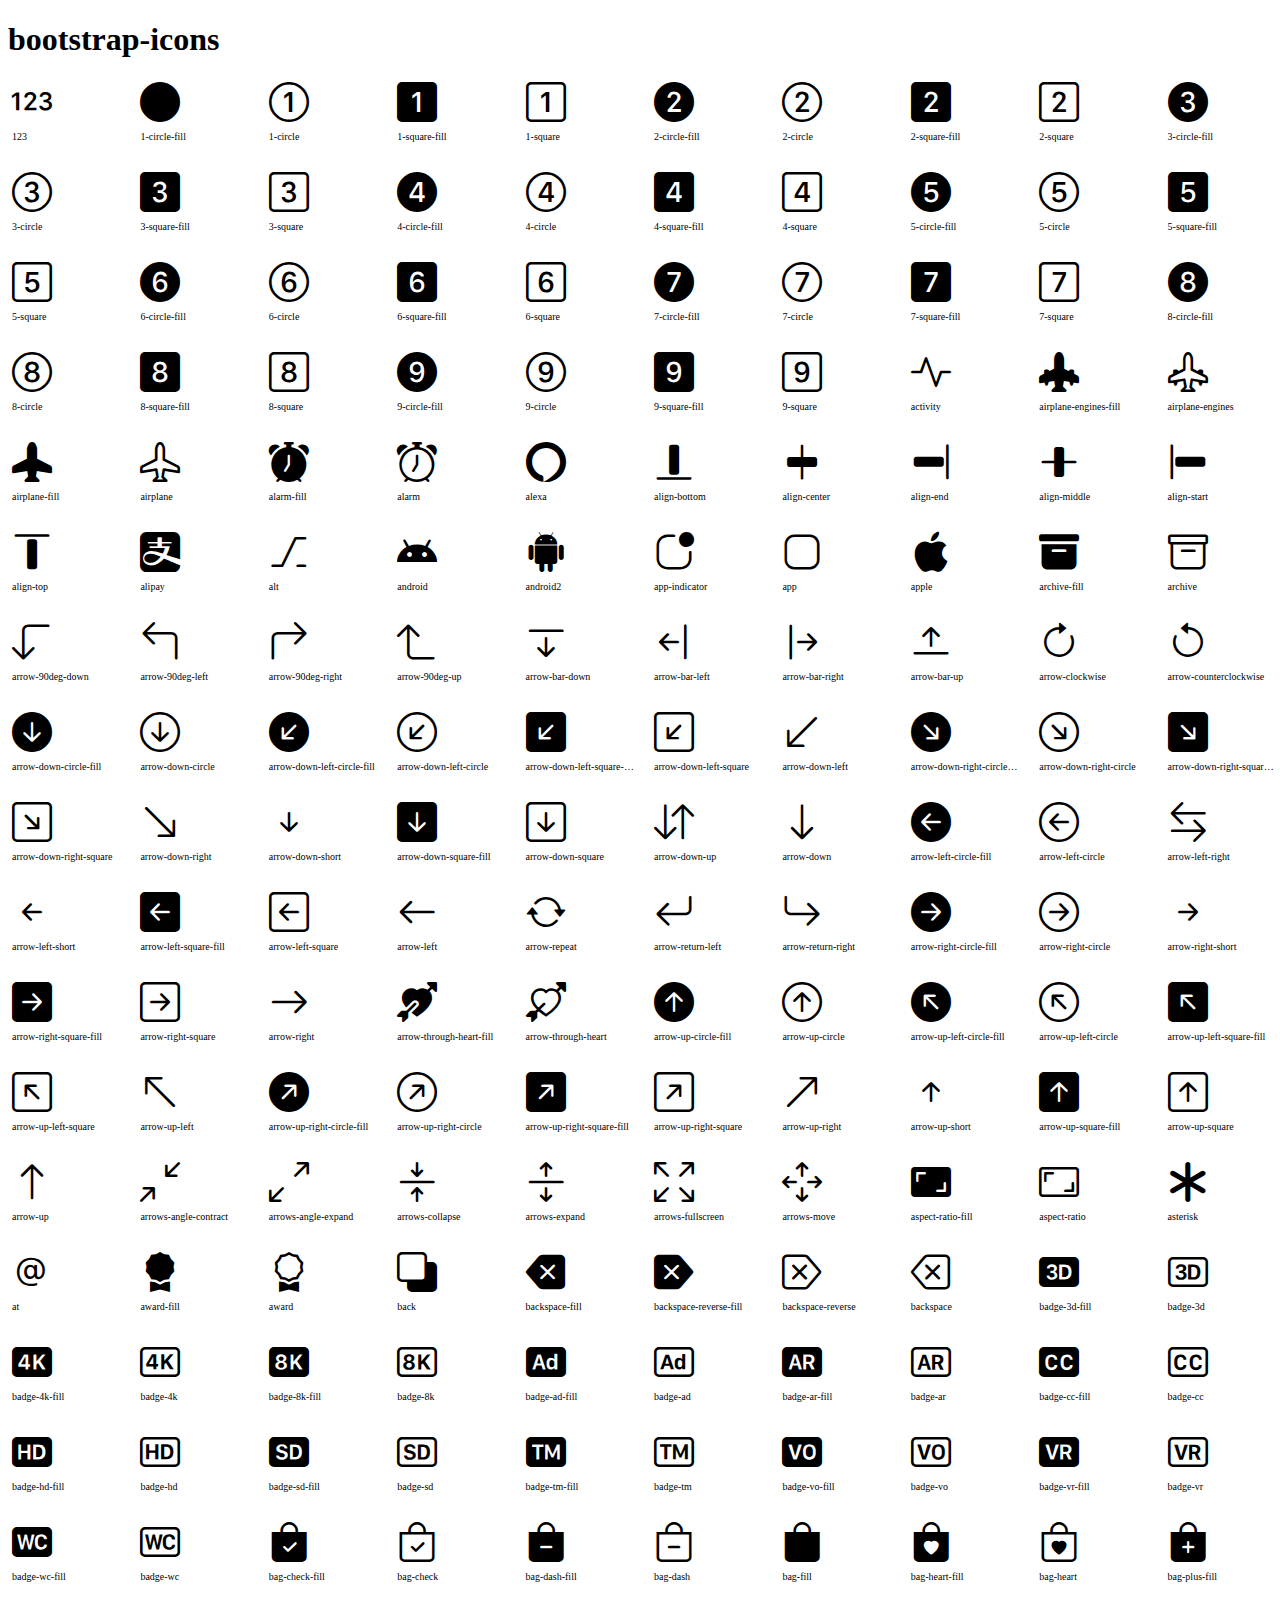
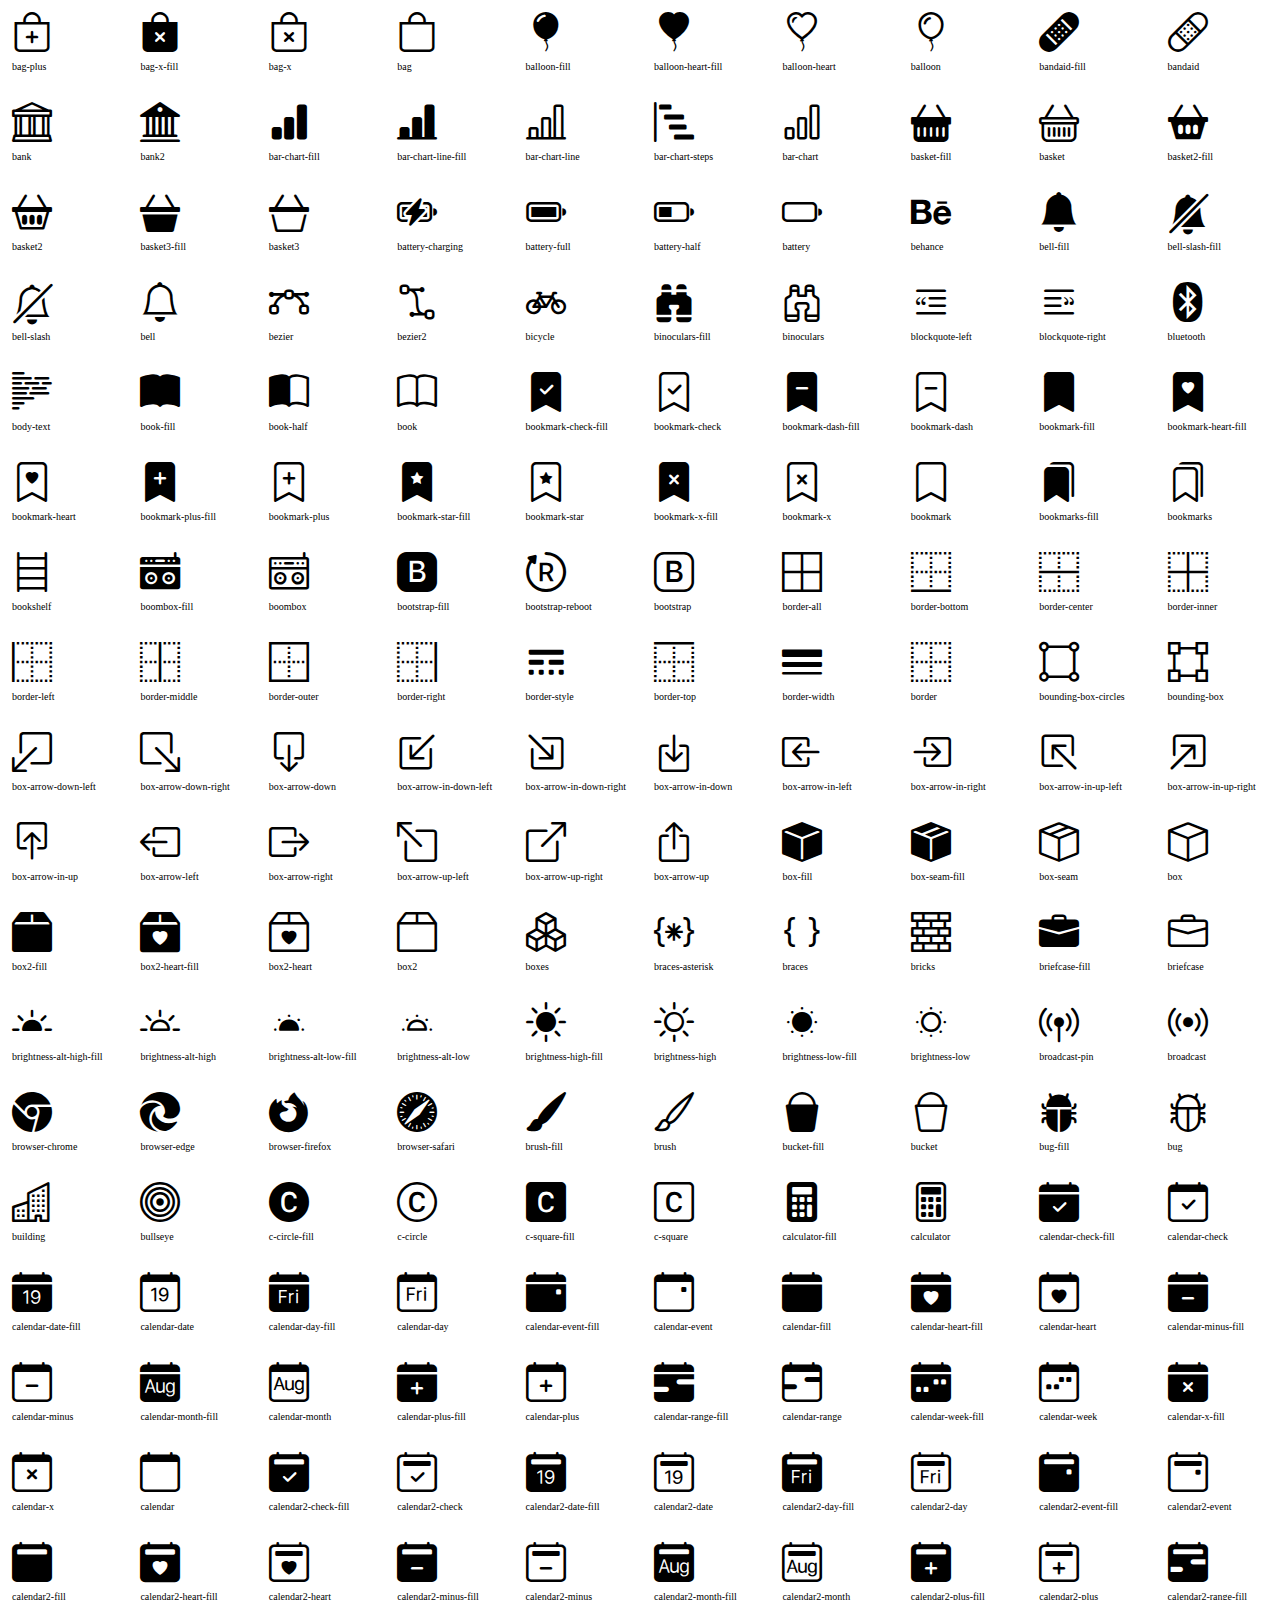
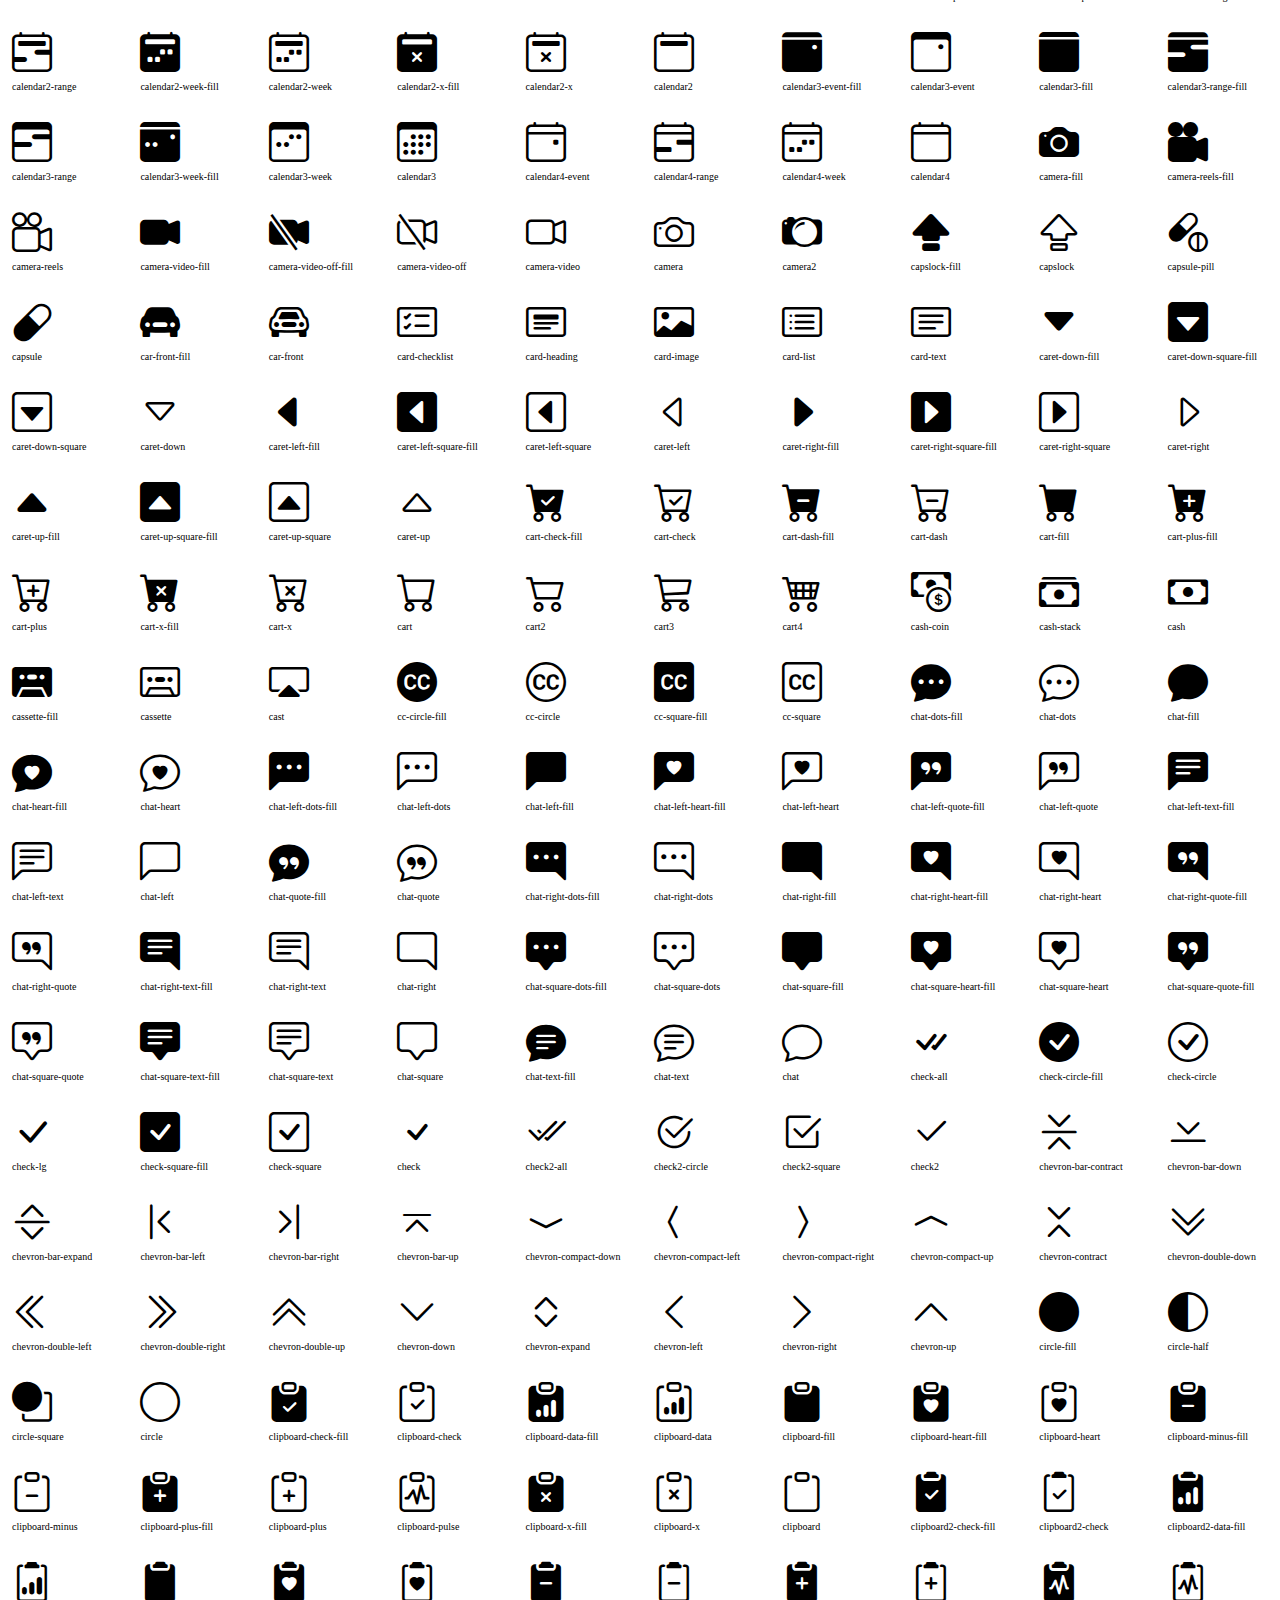
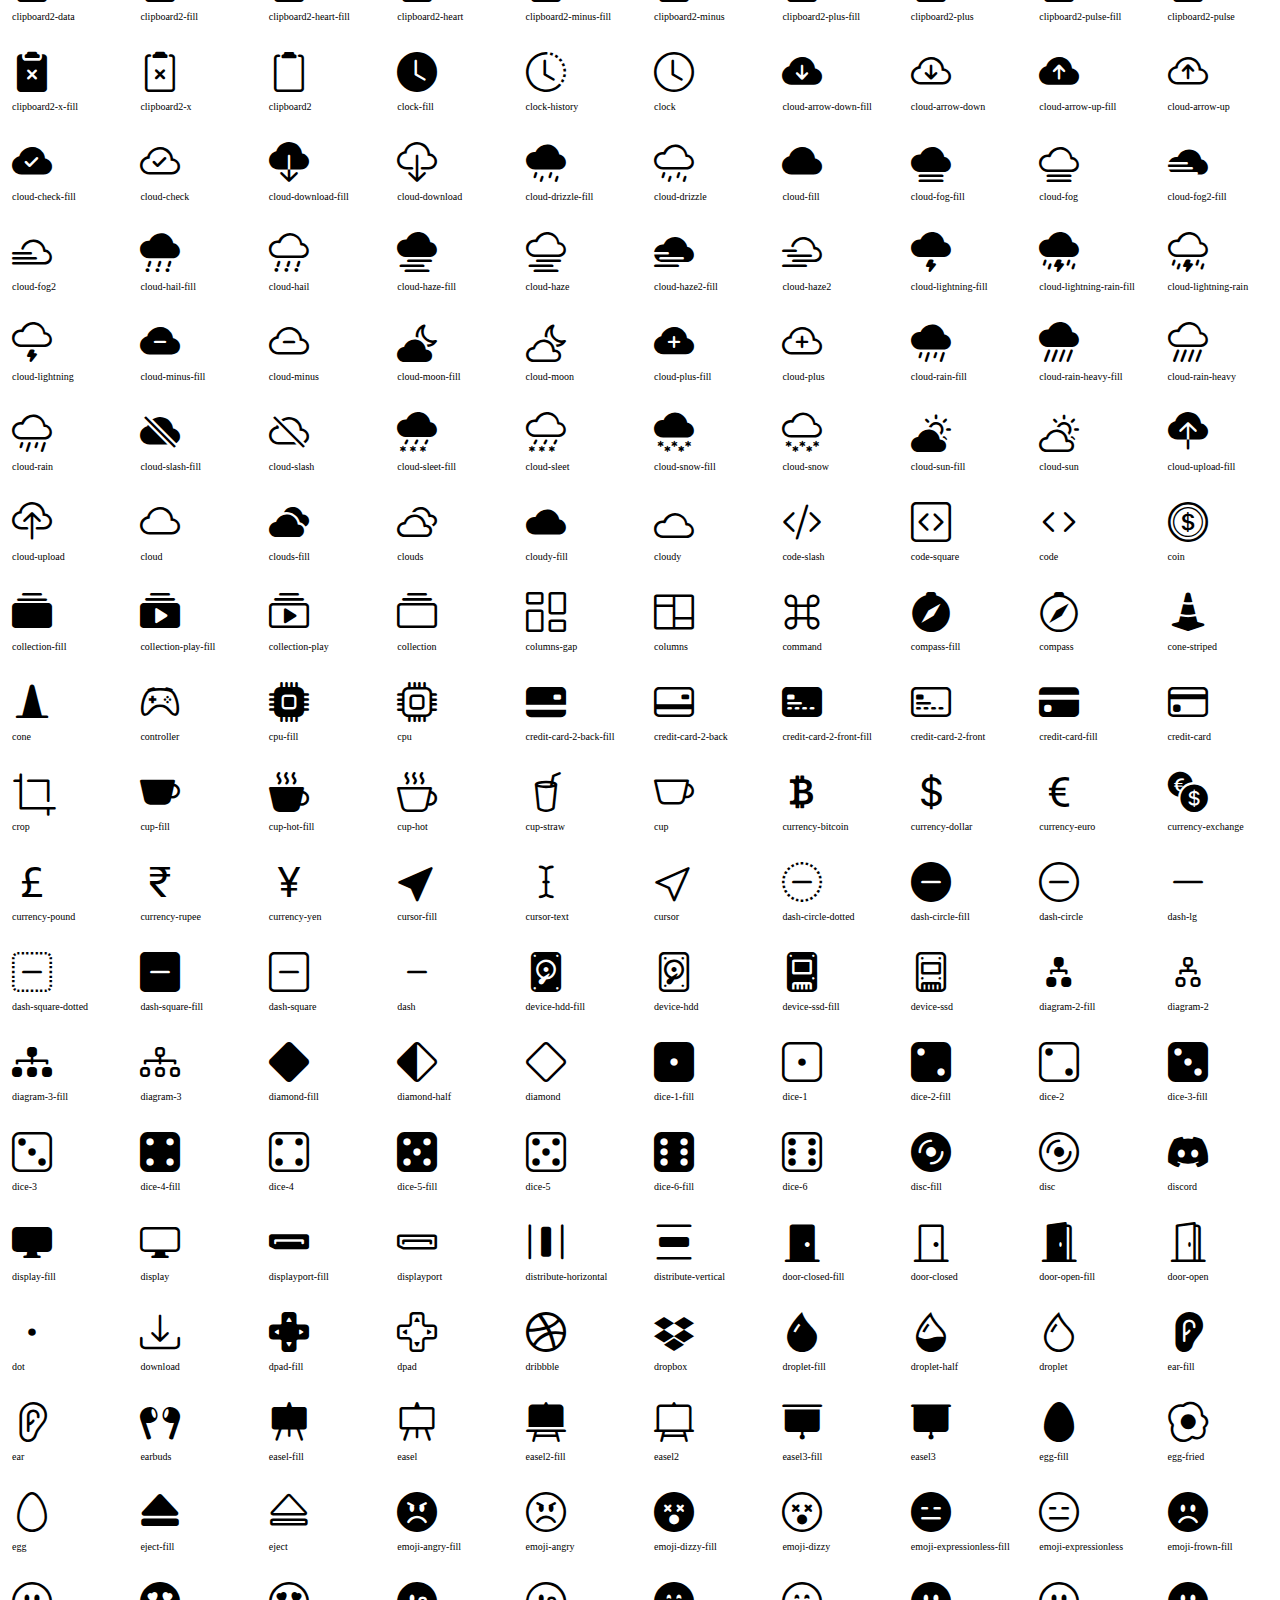
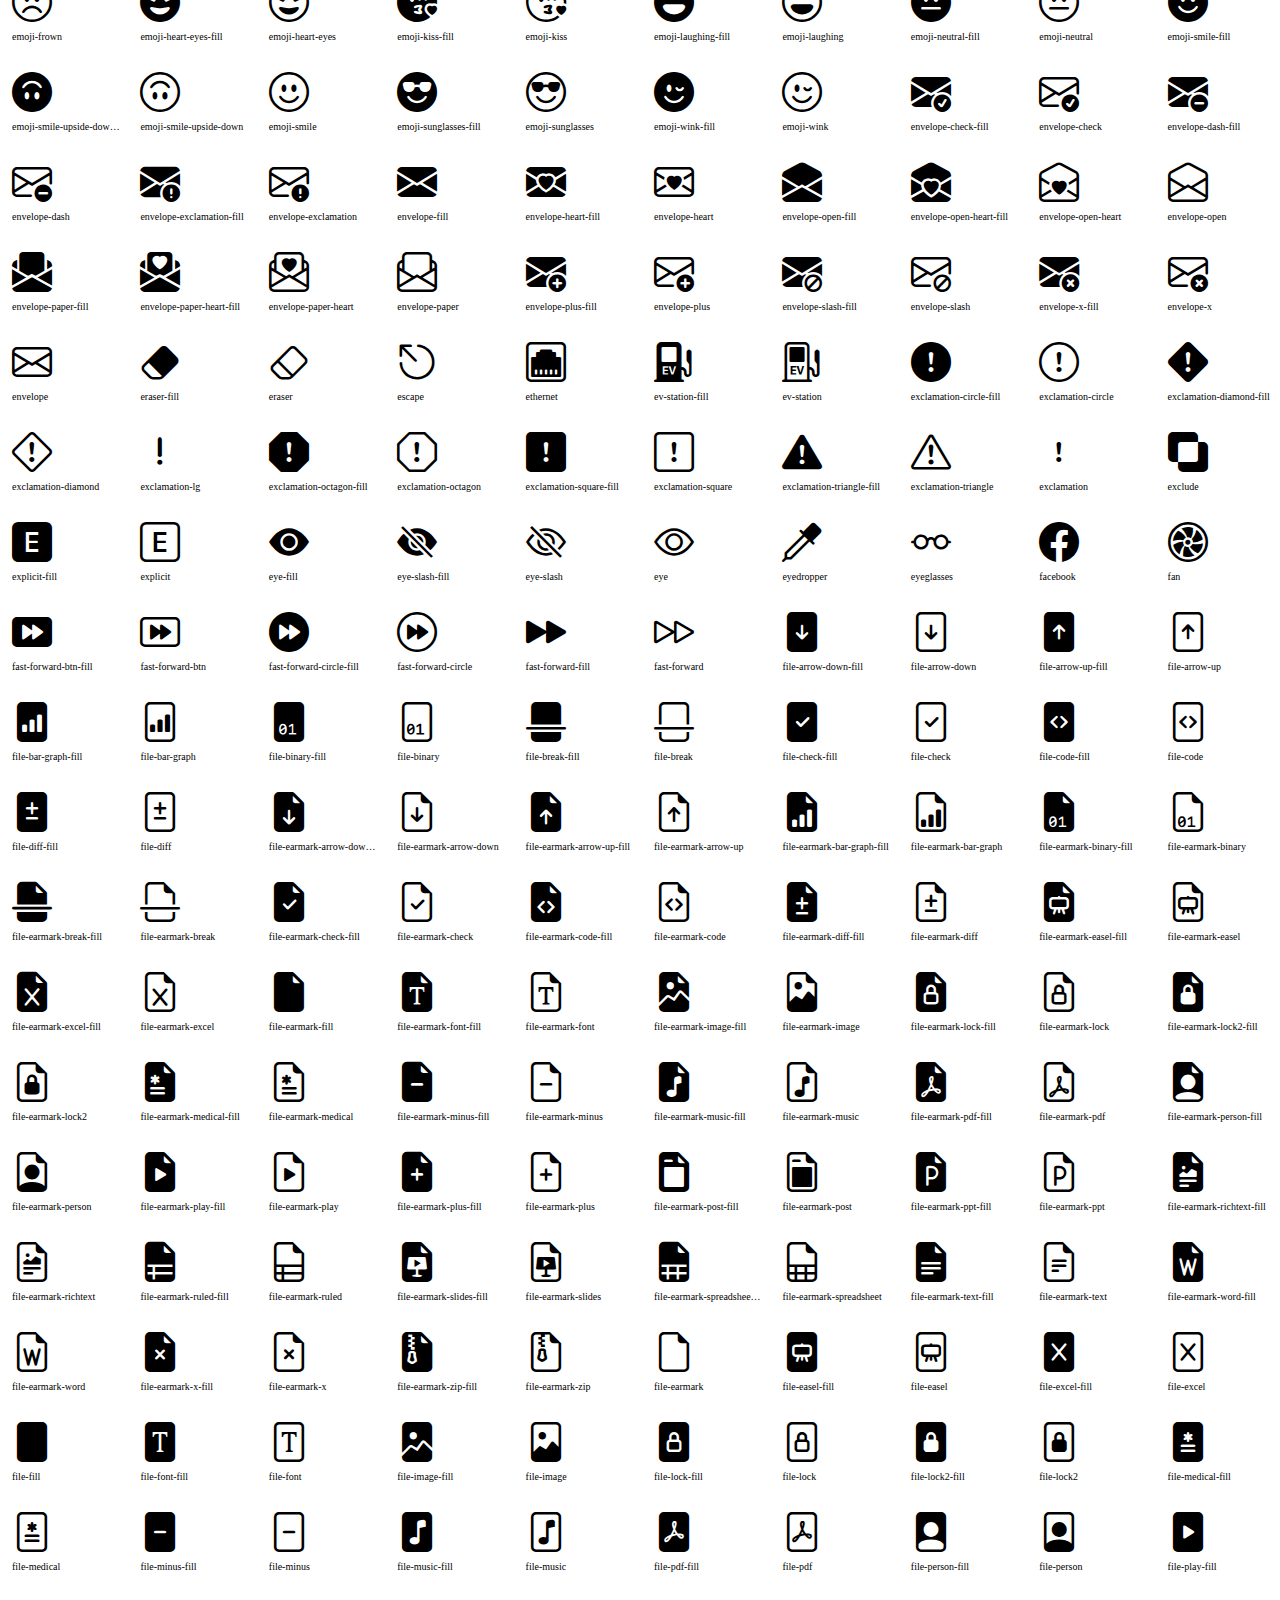
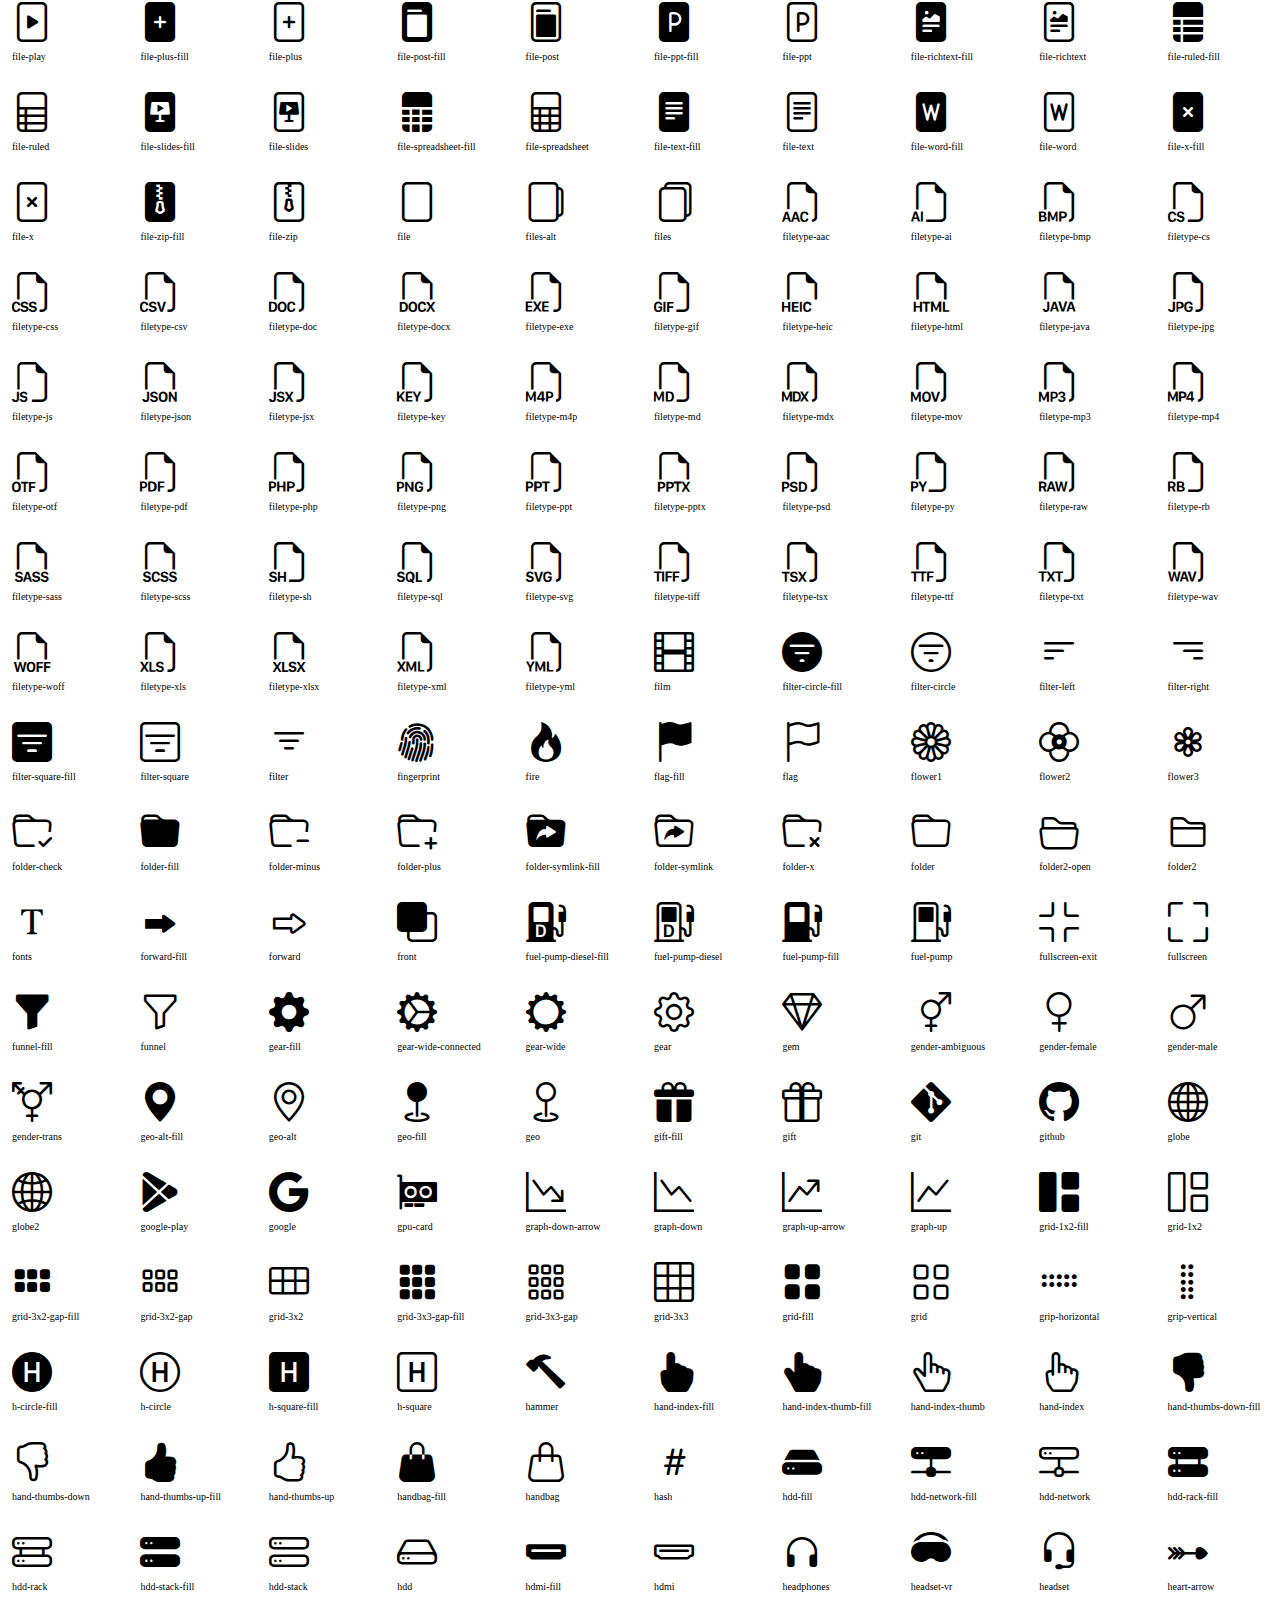
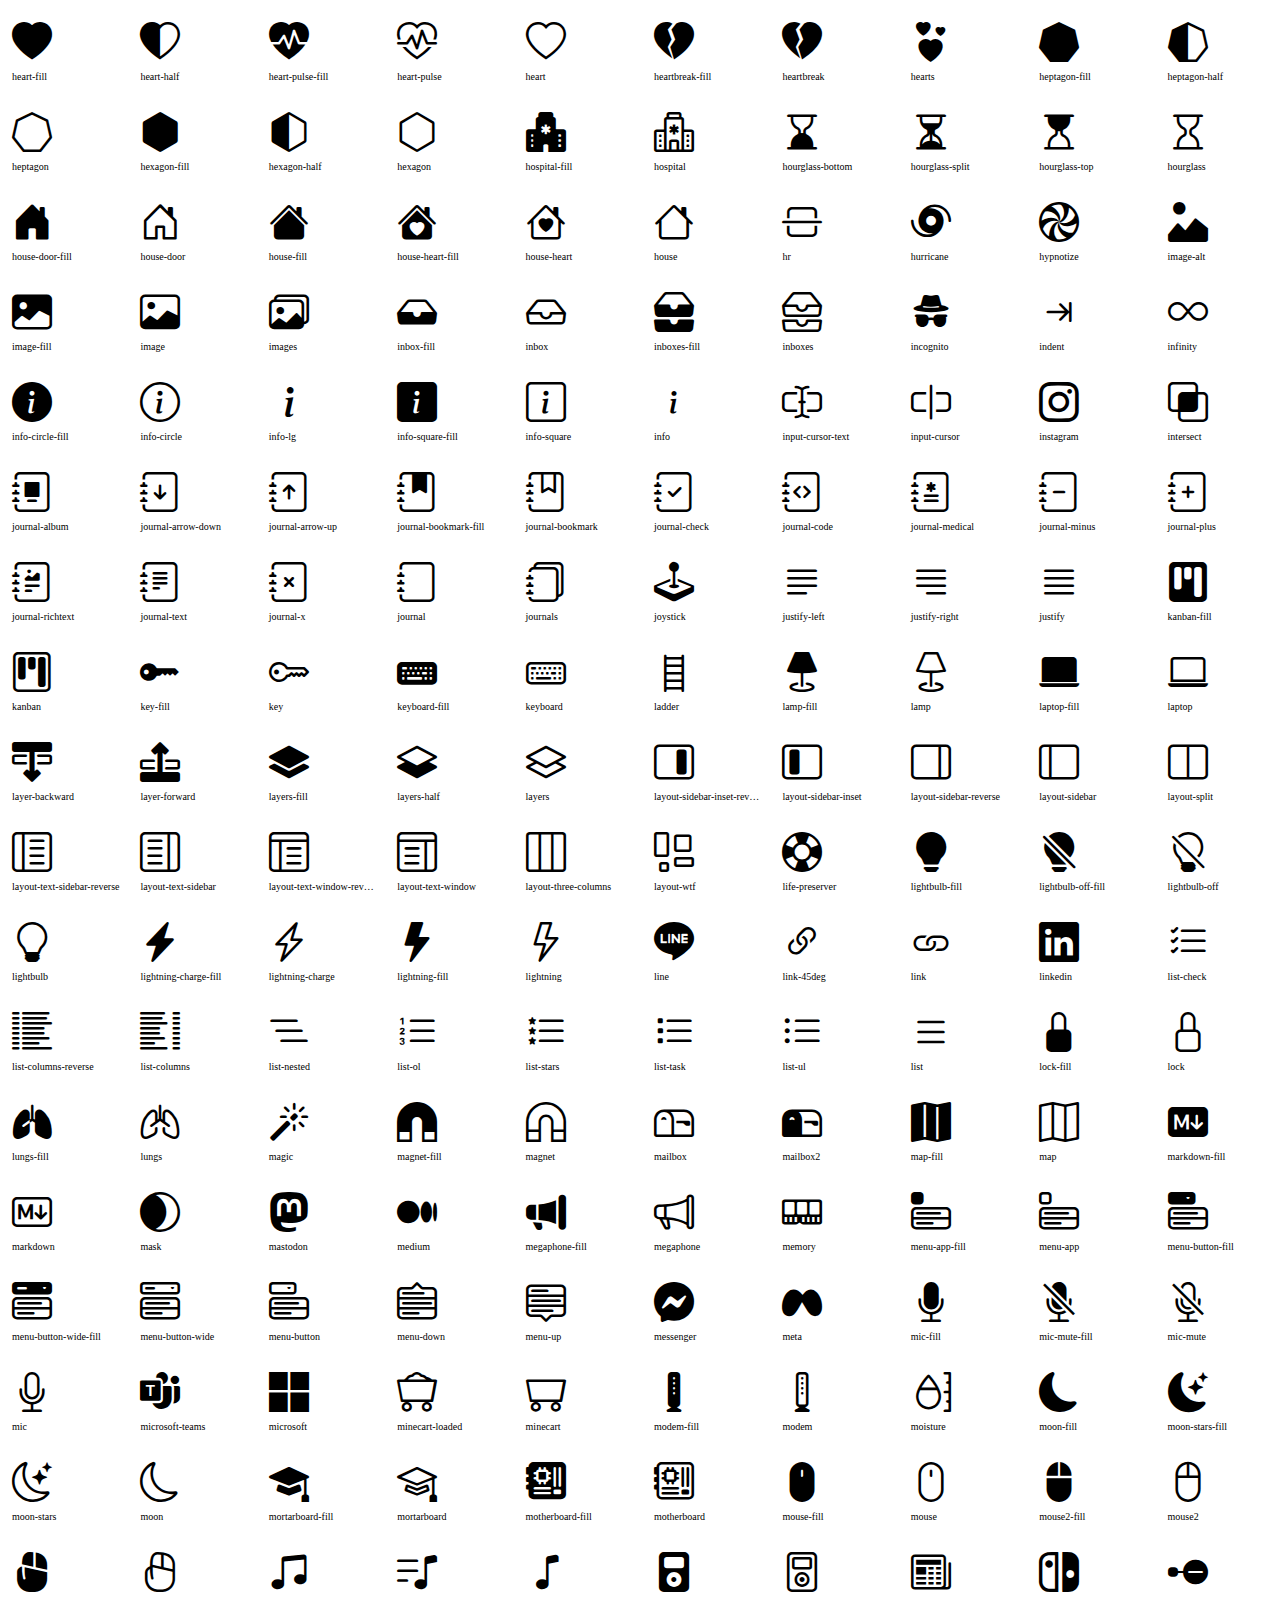
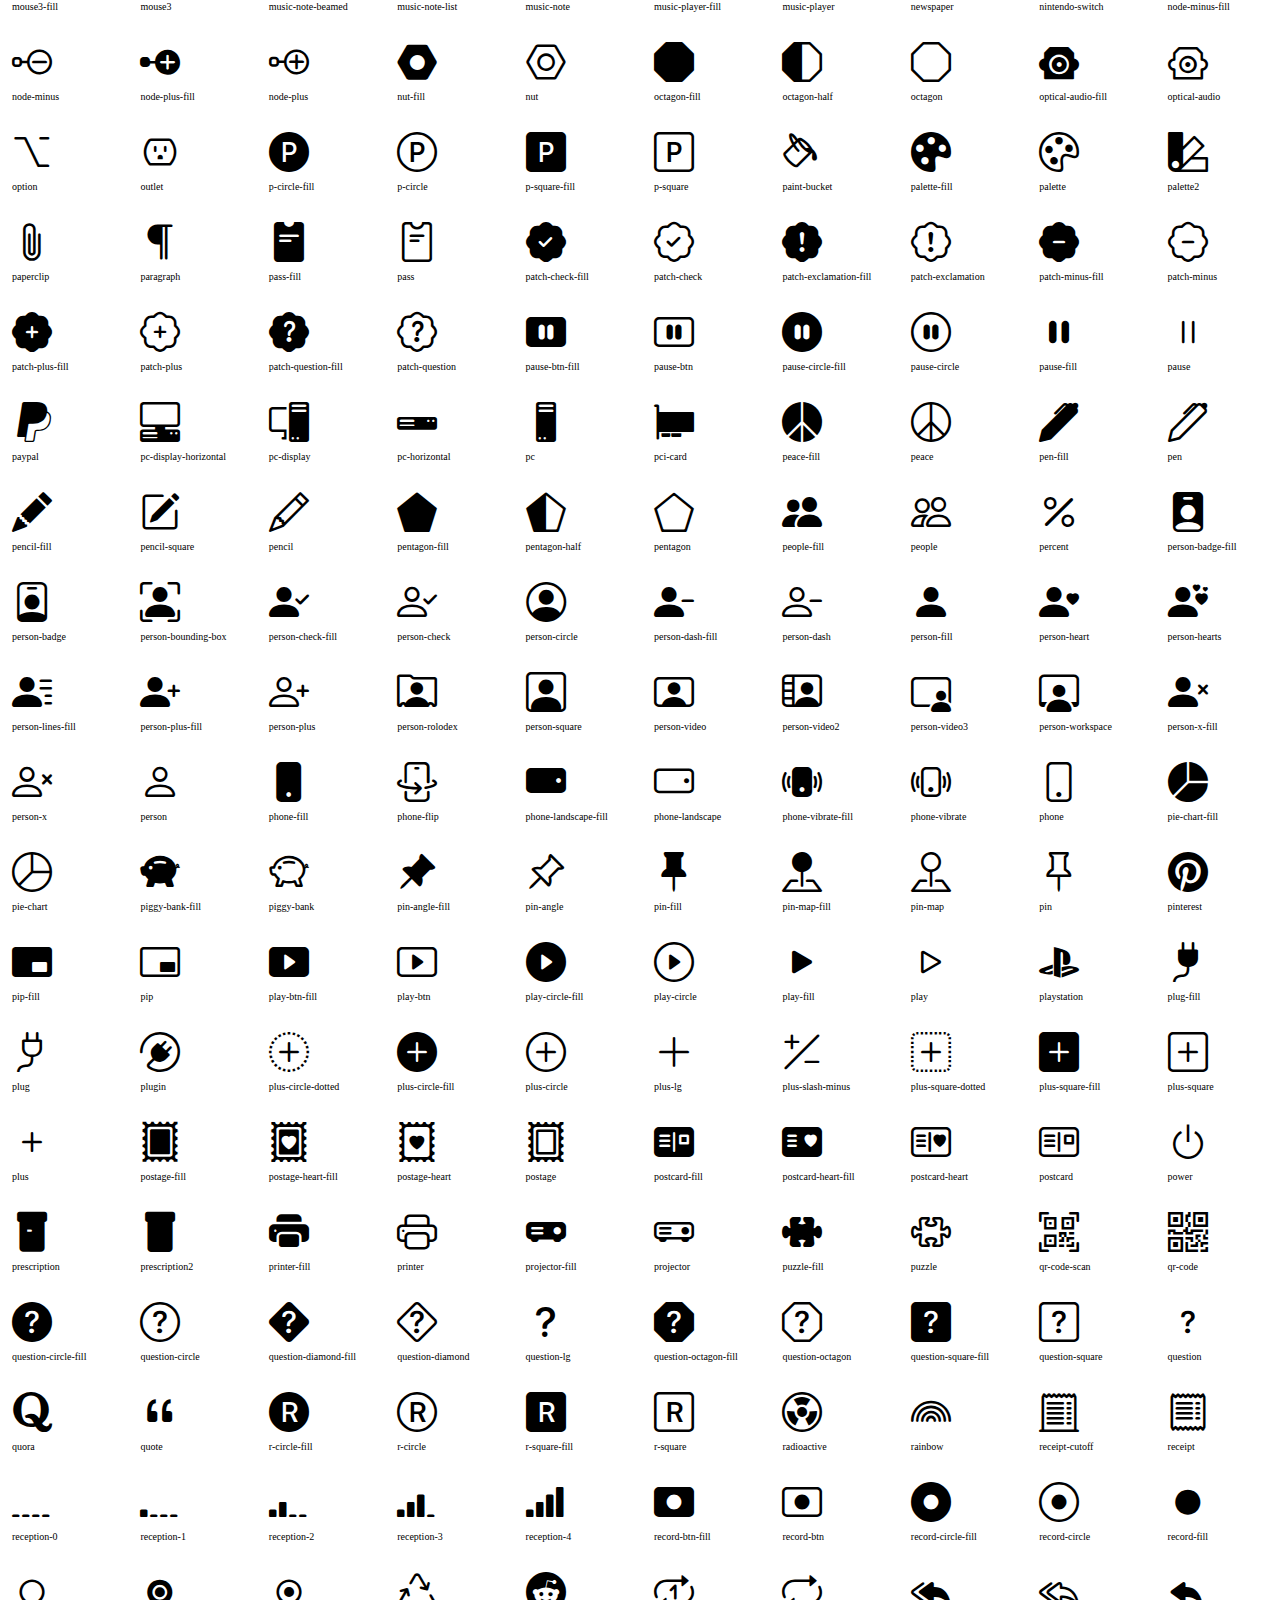
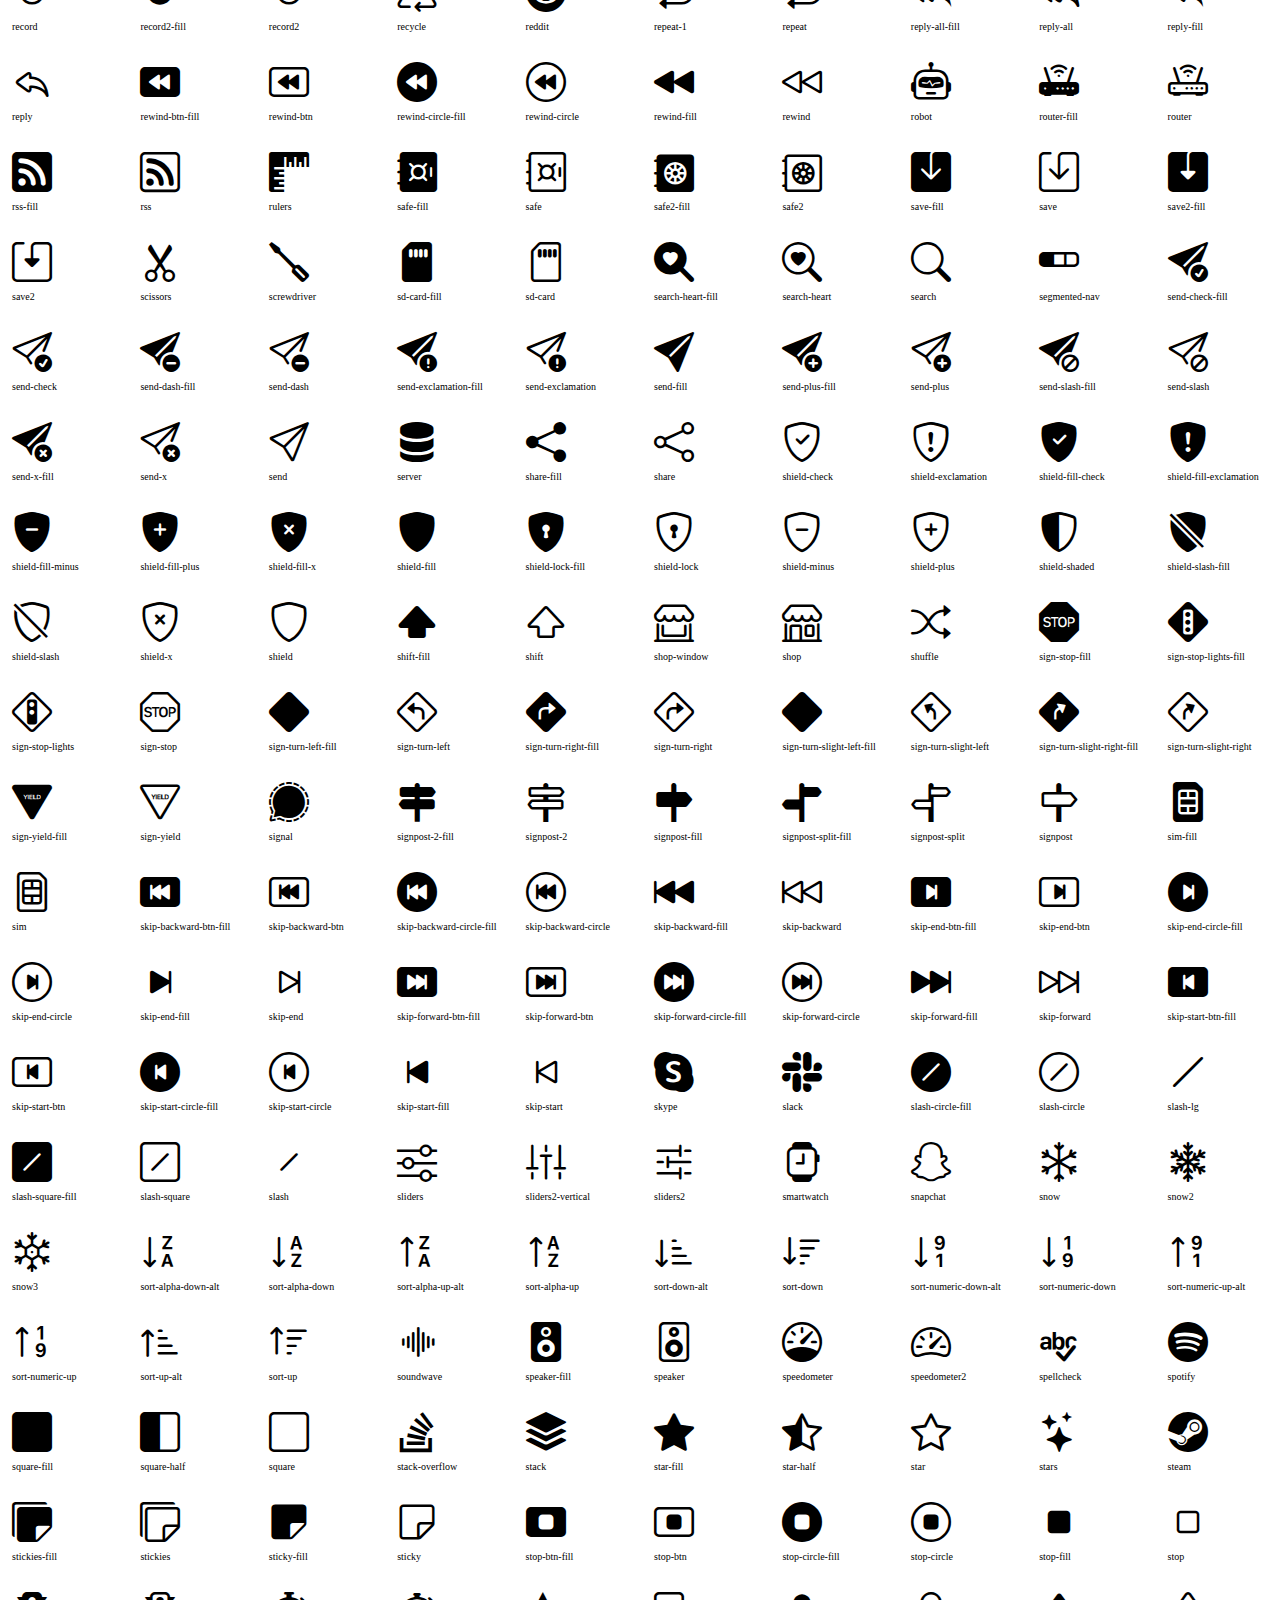
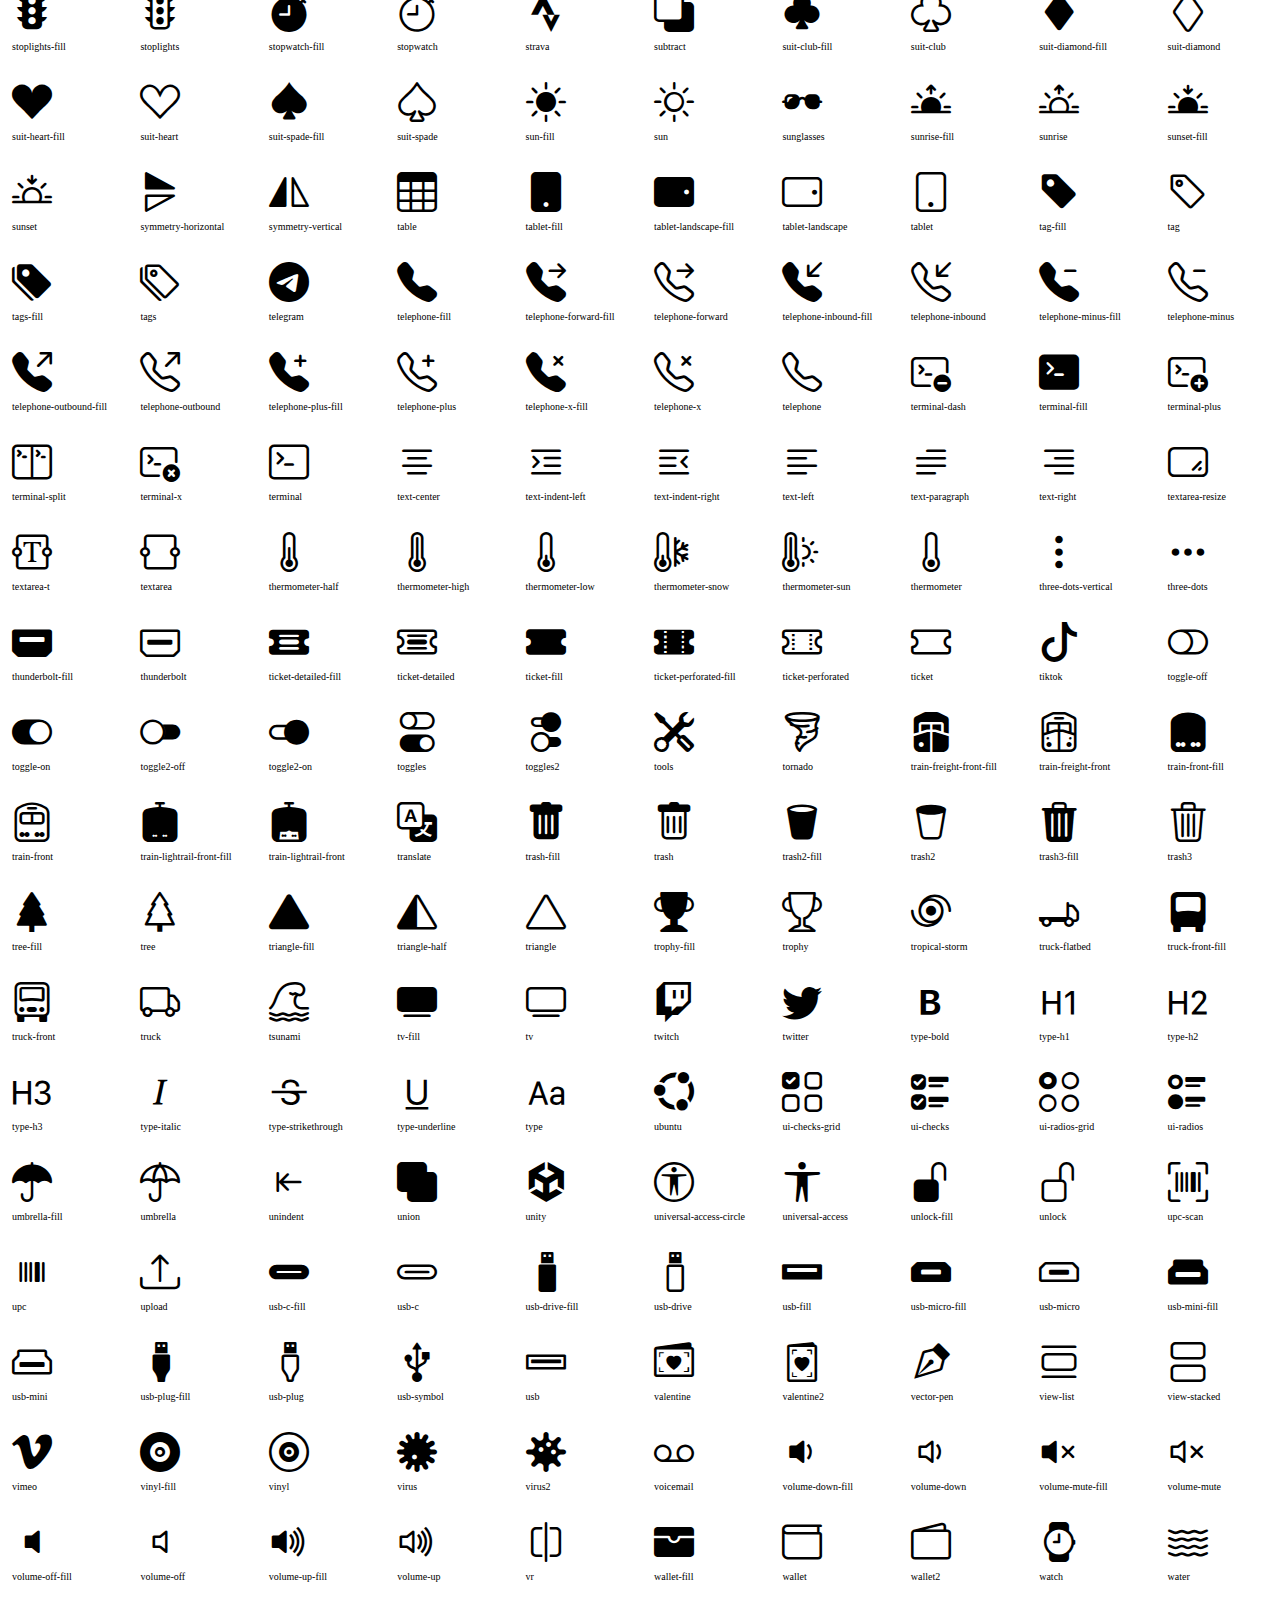
==== commit 765ac422: "bru" ====
--- a/assets/vendor/bootstrap-icons/index.html
+++ b/assets/vendor/bootstrap-icons/index.html
@@ -46,10 +46,170 @@
       <div class="label">123</div>
     </div>
     <div class="icon">
+      <i class="bi bi-1-circle-fill"></i>
+      <div class="label">1-circle-fill</div>
+    </div>
+    <div class="icon">
+      <i class="bi bi-1-circle"></i>
+      <div class="label">1-circle</div>
+    </div>
+    <div class="icon">
+      <i class="bi bi-1-square-fill"></i>
+      <div class="label">1-square-fill</div>
+    </div>
+    <div class="icon">
+      <i class="bi bi-1-square"></i>
+      <div class="label">1-square</div>
+    </div>
+    <div class="icon">
+      <i class="bi bi-2-circle-fill"></i>
+      <div class="label">2-circle-fill</div>
+    </div>
+    <div class="icon">
+      <i class="bi bi-2-circle"></i>
+      <div class="label">2-circle</div>
+    </div>
+    <div class="icon">
+      <i class="bi bi-2-square-fill"></i>
+      <div class="label">2-square-fill</div>
+    </div>
+    <div class="icon">
+      <i class="bi bi-2-square"></i>
+      <div class="label">2-square</div>
+    </div>
+    <div class="icon">
+      <i class="bi bi-3-circle-fill"></i>
+      <div class="label">3-circle-fill</div>
+    </div>
+    <div class="icon">
+      <i class="bi bi-3-circle"></i>
+      <div class="label">3-circle</div>
+    </div>
+    <div class="icon">
+      <i class="bi bi-3-square-fill"></i>
+      <div class="label">3-square-fill</div>
+    </div>
+    <div class="icon">
+      <i class="bi bi-3-square"></i>
+      <div class="label">3-square</div>
+    </div>
+    <div class="icon">
+      <i class="bi bi-4-circle-fill"></i>
+      <div class="label">4-circle-fill</div>
+    </div>
+    <div class="icon">
+      <i class="bi bi-4-circle"></i>
+      <div class="label">4-circle</div>
+    </div>
+    <div class="icon">
+      <i class="bi bi-4-square-fill"></i>
+      <div class="label">4-square-fill</div>
+    </div>
+    <div class="icon">
+      <i class="bi bi-4-square"></i>
+      <div class="label">4-square</div>
+    </div>
+    <div class="icon">
+      <i class="bi bi-5-circle-fill"></i>
+      <div class="label">5-circle-fill</div>
+    </div>
+    <div class="icon">
+      <i class="bi bi-5-circle"></i>
+      <div class="label">5-circle</div>
+    </div>
+    <div class="icon">
+      <i class="bi bi-5-square-fill"></i>
+      <div class="label">5-square-fill</div>
+    </div>
+    <div class="icon">
+      <i class="bi bi-5-square"></i>
+      <div class="label">5-square</div>
+    </div>
+    <div class="icon">
+      <i class="bi bi-6-circle-fill"></i>
+      <div class="label">6-circle-fill</div>
+    </div>
+    <div class="icon">
+      <i class="bi bi-6-circle"></i>
+      <div class="label">6-circle</div>
+    </div>
+    <div class="icon">
+      <i class="bi bi-6-square-fill"></i>
+      <div class="label">6-square-fill</div>
+    </div>
+    <div class="icon">
+      <i class="bi bi-6-square"></i>
+      <div class="label">6-square</div>
+    </div>
+    <div class="icon">
+      <i class="bi bi-7-circle-fill"></i>
+      <div class="label">7-circle-fill</div>
+    </div>
+    <div class="icon">
+      <i class="bi bi-7-circle"></i>
+      <div class="label">7-circle</div>
+    </div>
+    <div class="icon">
+      <i class="bi bi-7-square-fill"></i>
+      <div class="label">7-square-fill</div>
+    </div>
+    <div class="icon">
+      <i class="bi bi-7-square"></i>
+      <div class="label">7-square</div>
+    </div>
+    <div class="icon">
+      <i class="bi bi-8-circle-fill"></i>
+      <div class="label">8-circle-fill</div>
+    </div>
+    <div class="icon">
+      <i class="bi bi-8-circle"></i>
+      <div class="label">8-circle</div>
+    </div>
+    <div class="icon">
+      <i class="bi bi-8-square-fill"></i>
+      <div class="label">8-square-fill</div>
+    </div>
+    <div class="icon">
+      <i class="bi bi-8-square"></i>
+      <div class="label">8-square</div>
+    </div>
+    <div class="icon">
+      <i class="bi bi-9-circle-fill"></i>
+      <div class="label">9-circle-fill</div>
+    </div>
+    <div class="icon">
+      <i class="bi bi-9-circle"></i>
+      <div class="label">9-circle</div>
+    </div>
+    <div class="icon">
+      <i class="bi bi-9-square-fill"></i>
+      <div class="label">9-square-fill</div>
+    </div>
+    <div class="icon">
+      <i class="bi bi-9-square"></i>
+      <div class="label">9-square</div>
+    </div>
+    <div class="icon">
       <i class="bi bi-activity"></i>
       <div class="label">activity</div>
     </div>
     <div class="icon">
+      <i class="bi bi-airplane-engines-fill"></i>
+      <div class="label">airplane-engines-fill</div>
+    </div>
+    <div class="icon">
+      <i class="bi bi-airplane-engines"></i>
+      <div class="label">airplane-engines</div>
+    </div>
+    <div class="icon">
+      <i class="bi bi-airplane-fill"></i>
+      <div class="label">airplane-fill</div>
+    </div>
+    <div class="icon">
+      <i class="bi bi-airplane"></i>
+      <div class="label">airplane</div>
+    </div>
+    <div class="icon">
       <i class="bi bi-alarm-fill"></i>
       <div class="label">alarm-fill</div>
     </div>
@@ -58,6 +218,10 @@
       <div class="label">alarm</div>
     </div>
     <div class="icon">
+      <i class="bi bi-alexa"></i>
+      <div class="label">alexa</div>
+    </div>
+    <div class="icon">
       <i class="bi bi-align-bottom"></i>
       <div class="label">align-bottom</div>
     </div>
@@ -82,10 +246,22 @@
       <div class="label">align-top</div>
     </div>
     <div class="icon">
+      <i class="bi bi-alipay"></i>
+      <div class="label">alipay</div>
+    </div>
+    <div class="icon">
       <i class="bi bi-alt"></i>
       <div class="label">alt</div>
     </div>
     <div class="icon">
+      <i class="bi bi-android"></i>
+      <div class="label">android</div>
+    </div>
+    <div class="icon">
+      <i class="bi bi-android2"></i>
+      <div class="label">android2</div>
+    </div>
+    <div class="icon">
       <i class="bi bi-app-indicator"></i>
       <div class="label">app-indicator</div>
     </div>
@@ -278,6 +454,14 @@
       <div class="label">arrow-right</div>
     </div>
     <div class="icon">
+      <i class="bi bi-arrow-through-heart-fill"></i>
+      <div class="label">arrow-through-heart-fill</div>
+    </div>
+    <div class="icon">
+      <i class="bi bi-arrow-through-heart"></i>
+      <div class="label">arrow-through-heart</div>
+    </div>
+    <div class="icon">
       <i class="bi bi-arrow-up-circle-fill"></i>
       <div class="label">arrow-up-circle-fill</div>
     </div>
@@ -466,6 +650,14 @@
       <div class="label">badge-hd</div>
     </div>
     <div class="icon">
+      <i class="bi bi-badge-sd-fill"></i>
+      <div class="label">badge-sd-fill</div>
+    </div>
+    <div class="icon">
+      <i class="bi bi-badge-sd"></i>
+      <div class="label">badge-sd</div>
+    </div>
+    <div class="icon">
       <i class="bi bi-badge-tm-fill"></i>
       <div class="label">badge-tm-fill</div>
     </div>
@@ -518,6 +710,14 @@
       <div class="label">bag-fill</div>
     </div>
     <div class="icon">
+      <i class="bi bi-bag-heart-fill"></i>
+      <div class="label">bag-heart-fill</div>
+    </div>
+    <div class="icon">
+      <i class="bi bi-bag-heart"></i>
+      <div class="label">bag-heart</div>
+    </div>
+    <div class="icon">
       <i class="bi bi-bag-plus-fill"></i>
       <div class="label">bag-plus-fill</div>
     </div>
@@ -538,6 +738,22 @@
       <div class="label">bag</div>
     </div>
     <div class="icon">
+      <i class="bi bi-balloon-fill"></i>
+      <div class="label">balloon-fill</div>
+    </div>
+    <div class="icon">
+      <i class="bi bi-balloon-heart-fill"></i>
+      <div class="label">balloon-heart-fill</div>
+    </div>
+    <div class="icon">
+      <i class="bi bi-balloon-heart"></i>
+      <div class="label">balloon-heart</div>
+    </div>
+    <div class="icon">
+      <i class="bi bi-balloon"></i>
+      <div class="label">balloon</div>
+    </div>
+    <div class="icon">
       <i class="bi bi-bandaid-fill"></i>
       <div class="label">bandaid-fill</div>
     </div>
@@ -890,6 +1106,14 @@
       <div class="label">box-arrow-up</div>
     </div>
     <div class="icon">
+      <i class="bi bi-box-fill"></i>
+      <div class="label">box-fill</div>
+    </div>
+    <div class="icon">
+      <i class="bi bi-box-seam-fill"></i>
+      <div class="label">box-seam-fill</div>
+    </div>
+    <div class="icon">
       <i class="bi bi-box-seam"></i>
       <div class="label">box-seam</div>
     </div>
@@ -898,10 +1122,30 @@
       <div class="label">box</div>
     </div>
     <div class="icon">
+      <i class="bi bi-box2-fill"></i>
+      <div class="label">box2-fill</div>
+    </div>
+    <div class="icon">
+      <i class="bi bi-box2-heart-fill"></i>
+      <div class="label">box2-heart-fill</div>
+    </div>
+    <div class="icon">
+      <i class="bi bi-box2-heart"></i>
+      <div class="label">box2-heart</div>
+    </div>
+    <div class="icon">
+      <i class="bi bi-box2"></i>
+      <div class="label">box2</div>
+    </div>
+    <div class="icon">
       <i class="bi bi-boxes"></i>
       <div class="label">boxes</div>
     </div>
     <div class="icon">
+      <i class="bi bi-braces-asterisk"></i>
+      <div class="label">braces-asterisk</div>
+    </div>
+    <div class="icon">
       <i class="bi bi-braces"></i>
       <div class="label">braces</div>
     </div>
@@ -958,6 +1202,22 @@
       <div class="label">broadcast</div>
     </div>
     <div class="icon">
+      <i class="bi bi-browser-chrome"></i>
+      <div class="label">browser-chrome</div>
+    </div>
+    <div class="icon">
+      <i class="bi bi-browser-edge"></i>
+      <div class="label">browser-edge</div>
+    </div>
+    <div class="icon">
+      <i class="bi bi-browser-firefox"></i>
+      <div class="label">browser-firefox</div>
+    </div>
+    <div class="icon">
+      <i class="bi bi-browser-safari"></i>
+      <div class="label">browser-safari</div>
+    </div>
+    <div class="icon">
       <i class="bi bi-brush-fill"></i>
       <div class="label">brush-fill</div>
     </div>
@@ -990,6 +1250,22 @@
       <div class="label">bullseye</div>
     </div>
     <div class="icon">
+      <i class="bi bi-c-circle-fill"></i>
+      <div class="label">c-circle-fill</div>
+    </div>
+    <div class="icon">
+      <i class="bi bi-c-circle"></i>
+      <div class="label">c-circle</div>
+    </div>
+    <div class="icon">
+      <i class="bi bi-c-square-fill"></i>
+      <div class="label">c-square-fill</div>
+    </div>
+    <div class="icon">
+      <i class="bi bi-c-square"></i>
+      <div class="label">c-square</div>
+    </div>
+    <div class="icon">
       <i class="bi bi-calculator-fill"></i>
       <div class="label">calculator-fill</div>
     </div>
@@ -1034,6 +1310,14 @@
       <div class="label">calendar-fill</div>
     </div>
     <div class="icon">
+      <i class="bi bi-calendar-heart-fill"></i>
+      <div class="label">calendar-heart-fill</div>
+    </div>
+    <div class="icon">
+      <i class="bi bi-calendar-heart"></i>
+      <div class="label">calendar-heart</div>
+    </div>
+    <div class="icon">
       <i class="bi bi-calendar-minus-fill"></i>
       <div class="label">calendar-minus-fill</div>
     </div>
@@ -1122,6 +1406,14 @@
       <div class="label">calendar2-fill</div>
     </div>
     <div class="icon">
+      <i class="bi bi-calendar2-heart-fill"></i>
+      <div class="label">calendar2-heart-fill</div>
+    </div>
+    <div class="icon">
+      <i class="bi bi-calendar2-heart"></i>
+      <div class="label">calendar2-heart</div>
+    </div>
+    <div class="icon">
       <i class="bi bi-calendar2-minus-fill"></i>
       <div class="label">calendar2-minus-fill</div>
     </div>
@@ -1266,6 +1558,22 @@
       <div class="label">capslock</div>
     </div>
     <div class="icon">
+      <i class="bi bi-capsule-pill"></i>
+      <div class="label">capsule-pill</div>
+    </div>
+    <div class="icon">
+      <i class="bi bi-capsule"></i>
+      <div class="label">capsule</div>
+    </div>
+    <div class="icon">
+      <i class="bi bi-car-front-fill"></i>
+      <div class="label">car-front-fill</div>
+    </div>
+    <div class="icon">
+      <i class="bi bi-car-front"></i>
+      <div class="label">car-front</div>
+    </div>
+    <div class="icon">
       <i class="bi bi-card-checklist"></i>
       <div class="label">card-checklist</div>
     </div>
@@ -1414,10 +1722,34 @@
       <div class="label">cash</div>
     </div>
     <div class="icon">
+      <i class="bi bi-cassette-fill"></i>
+      <div class="label">cassette-fill</div>
+    </div>
+    <div class="icon">
+      <i class="bi bi-cassette"></i>
+      <div class="label">cassette</div>
+    </div>
+    <div class="icon">
       <i class="bi bi-cast"></i>
       <div class="label">cast</div>
     </div>
     <div class="icon">
+      <i class="bi bi-cc-circle-fill"></i>
+      <div class="label">cc-circle-fill</div>
+    </div>
+    <div class="icon">
+      <i class="bi bi-cc-circle"></i>
+      <div class="label">cc-circle</div>
+    </div>
+    <div class="icon">
+      <i class="bi bi-cc-square-fill"></i>
+      <div class="label">cc-square-fill</div>
+    </div>
+    <div class="icon">
+      <i class="bi bi-cc-square"></i>
+      <div class="label">cc-square</div>
+    </div>
+    <div class="icon">
       <i class="bi bi-chat-dots-fill"></i>
       <div class="label">chat-dots-fill</div>
     </div>
@@ -1430,6 +1762,14 @@
       <div class="label">chat-fill</div>
     </div>
     <div class="icon">
+      <i class="bi bi-chat-heart-fill"></i>
+      <div class="label">chat-heart-fill</div>
+    </div>
+    <div class="icon">
+      <i class="bi bi-chat-heart"></i>
+      <div class="label">chat-heart</div>
+    </div>
+    <div class="icon">
       <i class="bi bi-chat-left-dots-fill"></i>
       <div class="label">chat-left-dots-fill</div>
     </div>
@@ -1442,6 +1782,14 @@
       <div class="label">chat-left-fill</div>
     </div>
     <div class="icon">
+      <i class="bi bi-chat-left-heart-fill"></i>
+      <div class="label">chat-left-heart-fill</div>
+    </div>
+    <div class="icon">
+      <i class="bi bi-chat-left-heart"></i>
+      <div class="label">chat-left-heart</div>
+    </div>
+    <div class="icon">
       <i class="bi bi-chat-left-quote-fill"></i>
       <div class="label">chat-left-quote-fill</div>
     </div>
@@ -1482,6 +1830,14 @@
       <div class="label">chat-right-fill</div>
     </div>
     <div class="icon">
+      <i class="bi bi-chat-right-heart-fill"></i>
+      <div class="label">chat-right-heart-fill</div>
+    </div>
+    <div class="icon">
+      <i class="bi bi-chat-right-heart"></i>
+      <div class="label">chat-right-heart</div>
+    </div>
+    <div class="icon">
       <i class="bi bi-chat-right-quote-fill"></i>
       <div class="label">chat-right-quote-fill</div>
     </div>
@@ -1514,6 +1870,14 @@
       <div class="label">chat-square-fill</div>
     </div>
     <div class="icon">
+      <i class="bi bi-chat-square-heart-fill"></i>
+      <div class="label">chat-square-heart-fill</div>
+    </div>
+    <div class="icon">
+      <i class="bi bi-chat-square-heart"></i>
+      <div class="label">chat-square-heart</div>
+    </div>
+    <div class="icon">
       <i class="bi bi-chat-square-quote-fill"></i>
       <div class="label">chat-square-quote-fill</div>
     </div>
@@ -1686,22 +2050,58 @@
       <div class="label">circle</div>
     </div>
     <div class="icon">
+      <i class="bi bi-clipboard-check-fill"></i>
+      <div class="label">clipboard-check-fill</div>
+    </div>
+    <div class="icon">
       <i class="bi bi-clipboard-check"></i>
       <div class="label">clipboard-check</div>
     </div>
     <div class="icon">
+      <i class="bi bi-clipboard-data-fill"></i>
+      <div class="label">clipboard-data-fill</div>
+    </div>
+    <div class="icon">
       <i class="bi bi-clipboard-data"></i>
       <div class="label">clipboard-data</div>
     </div>
     <div class="icon">
+      <i class="bi bi-clipboard-fill"></i>
+      <div class="label">clipboard-fill</div>
+    </div>
+    <div class="icon">
+      <i class="bi bi-clipboard-heart-fill"></i>
+      <div class="label">clipboard-heart-fill</div>
+    </div>
+    <div class="icon">
+      <i class="bi bi-clipboard-heart"></i>
+      <div class="label">clipboard-heart</div>
+    </div>
+    <div class="icon">
+      <i class="bi bi-clipboard-minus-fill"></i>
+      <div class="label">clipboard-minus-fill</div>
+    </div>
+    <div class="icon">
       <i class="bi bi-clipboard-minus"></i>
       <div class="label">clipboard-minus</div>
     </div>
     <div class="icon">
+      <i class="bi bi-clipboard-plus-fill"></i>
+      <div class="label">clipboard-plus-fill</div>
+    </div>
+    <div class="icon">
       <i class="bi bi-clipboard-plus"></i>
       <div class="label">clipboard-plus</div>
     </div>
     <div class="icon">
+      <i class="bi bi-clipboard-pulse"></i>
+      <div class="label">clipboard-pulse</div>
+    </div>
+    <div class="icon">
+      <i class="bi bi-clipboard-x-fill"></i>
+      <div class="label">clipboard-x-fill</div>
+    </div>
+    <div class="icon">
       <i class="bi bi-clipboard-x"></i>
       <div class="label">clipboard-x</div>
     </div>
@@ -1710,6 +2110,70 @@
       <div class="label">clipboard</div>
     </div>
     <div class="icon">
+      <i class="bi bi-clipboard2-check-fill"></i>
+      <div class="label">clipboard2-check-fill</div>
+    </div>
+    <div class="icon">
+      <i class="bi bi-clipboard2-check"></i>
+      <div class="label">clipboard2-check</div>
+    </div>
+    <div class="icon">
+      <i class="bi bi-clipboard2-data-fill"></i>
+      <div class="label">clipboard2-data-fill</div>
+    </div>
+    <div class="icon">
+      <i class="bi bi-clipboard2-data"></i>
+      <div class="label">clipboard2-data</div>
+    </div>
+    <div class="icon">
+      <i class="bi bi-clipboard2-fill"></i>
+      <div class="label">clipboard2-fill</div>
+    </div>
+    <div class="icon">
+      <i class="bi bi-clipboard2-heart-fill"></i>
+      <div class="label">clipboard2-heart-fill</div>
+    </div>
+    <div class="icon">
+      <i class="bi bi-clipboard2-heart"></i>
+      <div class="label">clipboard2-heart</div>
+    </div>
+    <div class="icon">
+      <i class="bi bi-clipboard2-minus-fill"></i>
+      <div class="label">clipboard2-minus-fill</div>
+    </div>
+    <div class="icon">
+      <i class="bi bi-clipboard2-minus"></i>
+      <div class="label">clipboard2-minus</div>
+    </div>
+    <div class="icon">
+      <i class="bi bi-clipboard2-plus-fill"></i>
+      <div class="label">clipboard2-plus-fill</div>
+    </div>
+    <div class="icon">
+      <i class="bi bi-clipboard2-plus"></i>
+      <div class="label">clipboard2-plus</div>
+    </div>
+    <div class="icon">
+      <i class="bi bi-clipboard2-pulse-fill"></i>
+      <div class="label">clipboard2-pulse-fill</div>
+    </div>
+    <div class="icon">
+      <i class="bi bi-clipboard2-pulse"></i>
+      <div class="label">clipboard2-pulse</div>
+    </div>
+    <div class="icon">
+      <i class="bi bi-clipboard2-x-fill"></i>
+      <div class="label">clipboard2-x-fill</div>
+    </div>
+    <div class="icon">
+      <i class="bi bi-clipboard2-x"></i>
+      <div class="label">clipboard2-x</div>
+    </div>
+    <div class="icon">
+      <i class="bi bi-clipboard2"></i>
+      <div class="label">clipboard2</div>
+    </div>
+    <div class="icon">
       <i class="bi bi-clock-fill"></i>
       <div class="label">clock-fill</div>
     </div>
@@ -2026,6 +2490,14 @@
       <div class="label">cup-fill</div>
     </div>
     <div class="icon">
+      <i class="bi bi-cup-hot-fill"></i>
+      <div class="label">cup-hot-fill</div>
+    </div>
+    <div class="icon">
+      <i class="bi bi-cup-hot"></i>
+      <div class="label">cup-hot</div>
+    </div>
+    <div class="icon">
       <i class="bi bi-cup-straw"></i>
       <div class="label">cup-straw</div>
     </div>
@@ -2054,6 +2526,10 @@
       <div class="label">currency-pound</div>
     </div>
     <div class="icon">
+      <i class="bi bi-currency-rupee"></i>
+      <div class="label">currency-rupee</div>
+    </div>
+    <div class="icon">
       <i class="bi bi-currency-yen"></i>
       <div class="label">currency-yen</div>
     </div>
@@ -2266,6 +2742,10 @@
       <div class="label">dribbble</div>
     </div>
     <div class="icon">
+      <i class="bi bi-dropbox"></i>
+      <div class="label">dropbox</div>
+    </div>
+    <div class="icon">
       <i class="bi bi-droplet-fill"></i>
       <div class="label">droplet-fill</div>
     </div>
@@ -2374,6 +2854,14 @@
       <div class="label">emoji-heart-eyes</div>
     </div>
     <div class="icon">
+      <i class="bi bi-emoji-kiss-fill"></i>
+      <div class="label">emoji-kiss-fill</div>
+    </div>
+    <div class="icon">
+      <i class="bi bi-emoji-kiss"></i>
+      <div class="label">emoji-kiss</div>
+    </div>
+    <div class="icon">
       <i class="bi bi-emoji-laughing-fill"></i>
       <div class="label">emoji-laughing-fill</div>
     </div>
@@ -2450,14 +2938,46 @@
       <div class="label">envelope-fill</div>
     </div>
     <div class="icon">
+      <i class="bi bi-envelope-heart-fill"></i>
+      <div class="label">envelope-heart-fill</div>
+    </div>
+    <div class="icon">
+      <i class="bi bi-envelope-heart"></i>
+      <div class="label">envelope-heart</div>
+    </div>
+    <div class="icon">
       <i class="bi bi-envelope-open-fill"></i>
       <div class="label">envelope-open-fill</div>
     </div>
     <div class="icon">
+      <i class="bi bi-envelope-open-heart-fill"></i>
+      <div class="label">envelope-open-heart-fill</div>
+    </div>
+    <div class="icon">
+      <i class="bi bi-envelope-open-heart"></i>
+      <div class="label">envelope-open-heart</div>
+    </div>
+    <div class="icon">
       <i class="bi bi-envelope-open"></i>
       <div class="label">envelope-open</div>
     </div>
     <div class="icon">
+      <i class="bi bi-envelope-paper-fill"></i>
+      <div class="label">envelope-paper-fill</div>
+    </div>
+    <div class="icon">
+      <i class="bi bi-envelope-paper-heart-fill"></i>
+      <div class="label">envelope-paper-heart-fill</div>
+    </div>
+    <div class="icon">
+      <i class="bi bi-envelope-paper-heart"></i>
+      <div class="label">envelope-paper-heart</div>
+    </div>
+    <div class="icon">
+      <i class="bi bi-envelope-paper"></i>
+      <div class="label">envelope-paper</div>
+    </div>
+    <div class="icon">
       <i class="bi bi-envelope-plus-fill"></i>
       <div class="label">envelope-plus-fill</div>
     </div>
@@ -2494,10 +3014,22 @@
       <div class="label">eraser</div>
     </div>
     <div class="icon">
+      <i class="bi bi-escape"></i>
+      <div class="label">escape</div>
+    </div>
+    <div class="icon">
       <i class="bi bi-ethernet"></i>
       <div class="label">ethernet</div>
     </div>
     <div class="icon">
+      <i class="bi bi-ev-station-fill"></i>
+      <div class="label">ev-station-fill</div>
+    </div>
+    <div class="icon">
+      <i class="bi bi-ev-station"></i>
+      <div class="label">ev-station</div>
+    </div>
+    <div class="icon">
       <i class="bi bi-exclamation-circle-fill"></i>
       <div class="label">exclamation-circle-fill</div>
     </div>
@@ -2590,6 +3122,30 @@
       <div class="label">fan</div>
     </div>
     <div class="icon">
+      <i class="bi bi-fast-forward-btn-fill"></i>
+      <div class="label">fast-forward-btn-fill</div>
+    </div>
+    <div class="icon">
+      <i class="bi bi-fast-forward-btn"></i>
+      <div class="label">fast-forward-btn</div>
+    </div>
+    <div class="icon">
+      <i class="bi bi-fast-forward-circle-fill"></i>
+      <div class="label">fast-forward-circle-fill</div>
+    </div>
+    <div class="icon">
+      <i class="bi bi-fast-forward-circle"></i>
+      <div class="label">fast-forward-circle</div>
+    </div>
+    <div class="icon">
+      <i class="bi bi-fast-forward-fill"></i>
+      <div class="label">fast-forward-fill</div>
+    </div>
+    <div class="icon">
+      <i class="bi bi-fast-forward"></i>
+      <div class="label">fast-forward</div>
+    </div>
+    <div class="icon">
       <i class="bi bi-file-arrow-down-fill"></i>
       <div class="label">file-arrow-down-fill</div>
     </div>
@@ -3110,6 +3666,202 @@
       <div class="label">files</div>
     </div>
     <div class="icon">
+      <i class="bi bi-filetype-aac"></i>
+      <div class="label">filetype-aac</div>
+    </div>
+    <div class="icon">
+      <i class="bi bi-filetype-ai"></i>
+      <div class="label">filetype-ai</div>
+    </div>
+    <div class="icon">
+      <i class="bi bi-filetype-bmp"></i>
+      <div class="label">filetype-bmp</div>
+    </div>
+    <div class="icon">
+      <i class="bi bi-filetype-cs"></i>
+      <div class="label">filetype-cs</div>
+    </div>
+    <div class="icon">
+      <i class="bi bi-filetype-css"></i>
+      <div class="label">filetype-css</div>
+    </div>
+    <div class="icon">
+      <i class="bi bi-filetype-csv"></i>
+      <div class="label">filetype-csv</div>
+    </div>
+    <div class="icon">
+      <i class="bi bi-filetype-doc"></i>
+      <div class="label">filetype-doc</div>
+    </div>
+    <div class="icon">
+      <i class="bi bi-filetype-docx"></i>
+      <div class="label">filetype-docx</div>
+    </div>
+    <div class="icon">
+      <i class="bi bi-filetype-exe"></i>
+      <div class="label">filetype-exe</div>
+    </div>
+    <div class="icon">
+      <i class="bi bi-filetype-gif"></i>
+      <div class="label">filetype-gif</div>
+    </div>
+    <div class="icon">
+      <i class="bi bi-filetype-heic"></i>
+      <div class="label">filetype-heic</div>
+    </div>
+    <div class="icon">
+      <i class="bi bi-filetype-html"></i>
+      <div class="label">filetype-html</div>
+    </div>
+    <div class="icon">
+      <i class="bi bi-filetype-java"></i>
+      <div class="label">filetype-java</div>
+    </div>
+    <div class="icon">
+      <i class="bi bi-filetype-jpg"></i>
+      <div class="label">filetype-jpg</div>
+    </div>
+    <div class="icon">
+      <i class="bi bi-filetype-js"></i>
+      <div class="label">filetype-js</div>
+    </div>
+    <div class="icon">
+      <i class="bi bi-filetype-json"></i>
+      <div class="label">filetype-json</div>
+    </div>
+    <div class="icon">
+      <i class="bi bi-filetype-jsx"></i>
+      <div class="label">filetype-jsx</div>
+    </div>
+    <div class="icon">
+      <i class="bi bi-filetype-key"></i>
+      <div class="label">filetype-key</div>
+    </div>
+    <div class="icon">
+      <i class="bi bi-filetype-m4p"></i>
+      <div class="label">filetype-m4p</div>
+    </div>
+    <div class="icon">
+      <i class="bi bi-filetype-md"></i>
+      <div class="label">filetype-md</div>
+    </div>
+    <div class="icon">
+      <i class="bi bi-filetype-mdx"></i>
+      <div class="label">filetype-mdx</div>
+    </div>
+    <div class="icon">
+      <i class="bi bi-filetype-mov"></i>
+      <div class="label">filetype-mov</div>
+    </div>
+    <div class="icon">
+      <i class="bi bi-filetype-mp3"></i>
+      <div class="label">filetype-mp3</div>
+    </div>
+    <div class="icon">
+      <i class="bi bi-filetype-mp4"></i>
+      <div class="label">filetype-mp4</div>
+    </div>
+    <div class="icon">
+      <i class="bi bi-filetype-otf"></i>
+      <div class="label">filetype-otf</div>
+    </div>
+    <div class="icon">
+      <i class="bi bi-filetype-pdf"></i>
+      <div class="label">filetype-pdf</div>
+    </div>
+    <div class="icon">
+      <i class="bi bi-filetype-php"></i>
+      <div class="label">filetype-php</div>
+    </div>
+    <div class="icon">
+      <i class="bi bi-filetype-png"></i>
+      <div class="label">filetype-png</div>
+    </div>
+    <div class="icon">
+      <i class="bi bi-filetype-ppt"></i>
+      <div class="label">filetype-ppt</div>
+    </div>
+    <div class="icon">
+      <i class="bi bi-filetype-pptx"></i>
+      <div class="label">filetype-pptx</div>
+    </div>
+    <div class="icon">
+      <i class="bi bi-filetype-psd"></i>
+      <div class="label">filetype-psd</div>
+    </div>
+    <div class="icon">
+      <i class="bi bi-filetype-py"></i>
+      <div class="label">filetype-py</div>
+    </div>
+    <div class="icon">
+      <i class="bi bi-filetype-raw"></i>
+      <div class="label">filetype-raw</div>
+    </div>
+    <div class="icon">
+      <i class="bi bi-filetype-rb"></i>
+      <div class="label">filetype-rb</div>
+    </div>
+    <div class="icon">
+      <i class="bi bi-filetype-sass"></i>
+      <div class="label">filetype-sass</div>
+    </div>
+    <div class="icon">
+      <i class="bi bi-filetype-scss"></i>
+      <div class="label">filetype-scss</div>
+    </div>
+    <div class="icon">
+      <i class="bi bi-filetype-sh"></i>
+      <div class="label">filetype-sh</div>
+    </div>
+    <div class="icon">
+      <i class="bi bi-filetype-sql"></i>
+      <div class="label">filetype-sql</div>
+    </div>
+    <div class="icon">
+      <i class="bi bi-filetype-svg"></i>
+      <div class="label">filetype-svg</div>
+    </div>
+    <div class="icon">
+      <i class="bi bi-filetype-tiff"></i>
+      <div class="label">filetype-tiff</div>
+    </div>
+    <div class="icon">
+      <i class="bi bi-filetype-tsx"></i>
+      <div class="label">filetype-tsx</div>
+    </div>
+    <div class="icon">
+      <i class="bi bi-filetype-ttf"></i>
+      <div class="label">filetype-ttf</div>
+    </div>
+    <div class="icon">
+      <i class="bi bi-filetype-txt"></i>
+      <div class="label">filetype-txt</div>
+    </div>
+    <div class="icon">
+      <i class="bi bi-filetype-wav"></i>
+      <div class="label">filetype-wav</div>
+    </div>
+    <div class="icon">
+      <i class="bi bi-filetype-woff"></i>
+      <div class="label">filetype-woff</div>
+    </div>
+    <div class="icon">
+      <i class="bi bi-filetype-xls"></i>
+      <div class="label">filetype-xls</div>
+    </div>
+    <div class="icon">
+      <i class="bi bi-filetype-xlsx"></i>
+      <div class="label">filetype-xlsx</div>
+    </div>
+    <div class="icon">
+      <i class="bi bi-filetype-xml"></i>
+      <div class="label">filetype-xml</div>
+    </div>
+    <div class="icon">
+      <i class="bi bi-filetype-yml"></i>
+      <div class="label">filetype-yml</div>
+    </div>
+    <div class="icon">
       <i class="bi bi-film"></i>
       <div class="label">film</div>
     </div>
@@ -3146,6 +3898,10 @@
       <div class="label">fingerprint</div>
     </div>
     <div class="icon">
+      <i class="bi bi-fire"></i>
+      <div class="label">fire</div>
+    </div>
+    <div class="icon">
       <i class="bi bi-flag-fill"></i>
       <div class="label">flag-fill</div>
     </div>
@@ -3222,6 +3978,22 @@
       <div class="label">front</div>
     </div>
     <div class="icon">
+      <i class="bi bi-fuel-pump-diesel-fill"></i>
+      <div class="label">fuel-pump-diesel-fill</div>
+    </div>
+    <div class="icon">
+      <i class="bi bi-fuel-pump-diesel"></i>
+      <div class="label">fuel-pump-diesel</div>
+    </div>
+    <div class="icon">
+      <i class="bi bi-fuel-pump-fill"></i>
+      <div class="label">fuel-pump-fill</div>
+    </div>
+    <div class="icon">
+      <i class="bi bi-fuel-pump"></i>
+      <div class="label">fuel-pump</div>
+    </div>
+    <div class="icon">
       <i class="bi bi-fullscreen-exit"></i>
       <div class="label">fullscreen-exit</div>
     </div>
@@ -3314,6 +4086,10 @@
       <div class="label">globe2</div>
     </div>
     <div class="icon">
+      <i class="bi bi-google-play"></i>
+      <div class="label">google-play</div>
+    </div>
+    <div class="icon">
       <i class="bi bi-google"></i>
       <div class="label">google</div>
     </div>
@@ -3386,6 +4162,22 @@
       <div class="label">grip-vertical</div>
     </div>
     <div class="icon">
+      <i class="bi bi-h-circle-fill"></i>
+      <div class="label">h-circle-fill</div>
+    </div>
+    <div class="icon">
+      <i class="bi bi-h-circle"></i>
+      <div class="label">h-circle</div>
+    </div>
+    <div class="icon">
+      <i class="bi bi-h-square-fill"></i>
+      <div class="label">h-square-fill</div>
+    </div>
+    <div class="icon">
+      <i class="bi bi-h-square"></i>
+      <div class="label">h-square</div>
+    </div>
+    <div class="icon">
       <i class="bi bi-hammer"></i>
       <div class="label">hammer</div>
     </div>
@@ -3486,6 +4278,10 @@
       <div class="label">headset</div>
     </div>
     <div class="icon">
+      <i class="bi bi-heart-arrow"></i>
+      <div class="label">heart-arrow</div>
+    </div>
+    <div class="icon">
       <i class="bi bi-heart-fill"></i>
       <div class="label">heart-fill</div>
     </div>
@@ -3494,10 +4290,30 @@
       <div class="label">heart-half</div>
     </div>
     <div class="icon">
+      <i class="bi bi-heart-pulse-fill"></i>
+      <div class="label">heart-pulse-fill</div>
+    </div>
+    <div class="icon">
+      <i class="bi bi-heart-pulse"></i>
+      <div class="label">heart-pulse</div>
+    </div>
+    <div class="icon">
       <i class="bi bi-heart"></i>
       <div class="label">heart</div>
     </div>
     <div class="icon">
+      <i class="bi bi-heartbreak-fill"></i>
+      <div class="label">heartbreak-fill</div>
+    </div>
+    <div class="icon">
+      <i class="bi bi-heartbreak"></i>
+      <div class="label">heartbreak</div>
+    </div>
+    <div class="icon">
+      <i class="bi bi-hearts"></i>
+      <div class="label">hearts</div>
+    </div>
+    <div class="icon">
       <i class="bi bi-heptagon-fill"></i>
       <div class="label">heptagon-fill</div>
     </div>
@@ -3522,6 +4338,14 @@
       <div class="label">hexagon</div>
     </div>
     <div class="icon">
+      <i class="bi bi-hospital-fill"></i>
+      <div class="label">hospital-fill</div>
+    </div>
+    <div class="icon">
+      <i class="bi bi-hospital"></i>
+      <div class="label">hospital</div>
+    </div>
+    <div class="icon">
       <i class="bi bi-hourglass-bottom"></i>
       <div class="label">hourglass-bottom</div>
     </div>
@@ -3550,6 +4374,14 @@
       <div class="label">house-fill</div>
     </div>
     <div class="icon">
+      <i class="bi bi-house-heart-fill"></i>
+      <div class="label">house-heart-fill</div>
+    </div>
+    <div class="icon">
+      <i class="bi bi-house-heart"></i>
+      <div class="label">house-heart</div>
+    </div>
+    <div class="icon">
       <i class="bi bi-house"></i>
       <div class="label">house</div>
     </div>
@@ -3598,6 +4430,14 @@
       <div class="label">inboxes</div>
     </div>
     <div class="icon">
+      <i class="bi bi-incognito"></i>
+      <div class="label">incognito</div>
+    </div>
+    <div class="icon">
+      <i class="bi bi-indent"></i>
+      <div class="label">indent</div>
+    </div>
+    <div class="icon">
       <i class="bi bi-infinity"></i>
       <div class="label">infinity</div>
     </div>
@@ -3922,10 +4762,26 @@
       <div class="label">lock</div>
     </div>
     <div class="icon">
+      <i class="bi bi-lungs-fill"></i>
+      <div class="label">lungs-fill</div>
+    </div>
+    <div class="icon">
+      <i class="bi bi-lungs"></i>
+      <div class="label">lungs</div>
+    </div>
+    <div class="icon">
       <i class="bi bi-magic"></i>
       <div class="label">magic</div>
     </div>
     <div class="icon">
+      <i class="bi bi-magnet-fill"></i>
+      <div class="label">magnet-fill</div>
+    </div>
+    <div class="icon">
+      <i class="bi bi-magnet"></i>
+      <div class="label">magnet</div>
+    </div>
+    <div class="icon">
       <i class="bi bi-mailbox"></i>
       <div class="label">mailbox</div>
     </div>
@@ -4030,6 +4886,10 @@
       <div class="label">mic</div>
     </div>
     <div class="icon">
+      <i class="bi bi-microsoft-teams"></i>
+      <div class="label">microsoft-teams</div>
+    </div>
+    <div class="icon">
       <i class="bi bi-microsoft"></i>
       <div class="label">microsoft</div>
     </div>
@@ -4190,6 +5050,22 @@
       <div class="label">outlet</div>
     </div>
     <div class="icon">
+      <i class="bi bi-p-circle-fill"></i>
+      <div class="label">p-circle-fill</div>
+    </div>
+    <div class="icon">
+      <i class="bi bi-p-circle"></i>
+      <div class="label">p-circle</div>
+    </div>
+    <div class="icon">
+      <i class="bi bi-p-square-fill"></i>
+      <div class="label">p-square-fill</div>
+    </div>
+    <div class="icon">
+      <i class="bi bi-p-square"></i>
+      <div class="label">p-square</div>
+    </div>
+    <div class="icon">
       <i class="bi bi-paint-bucket"></i>
       <div class="label">paint-bucket</div>
     </div>
@@ -4214,6 +5090,14 @@
       <div class="label">paragraph</div>
     </div>
     <div class="icon">
+      <i class="bi bi-pass-fill"></i>
+      <div class="label">pass-fill</div>
+    </div>
+    <div class="icon">
+      <i class="bi bi-pass"></i>
+      <div class="label">pass</div>
+    </div>
+    <div class="icon">
       <i class="bi bi-patch-check-fill"></i>
       <div class="label">patch-check-fill</div>
     </div>
@@ -4390,6 +5274,14 @@
       <div class="label">person-fill</div>
     </div>
     <div class="icon">
+      <i class="bi bi-person-heart"></i>
+      <div class="label">person-heart</div>
+    </div>
+    <div class="icon">
+      <i class="bi bi-person-hearts"></i>
+      <div class="label">person-hearts</div>
+    </div>
+    <div class="icon">
       <i class="bi bi-person-lines-fill"></i>
       <div class="label">person-lines-fill</div>
     </div>
@@ -4442,6 +5334,10 @@
       <div class="label">phone-fill</div>
     </div>
     <div class="icon">
+      <i class="bi bi-phone-flip"></i>
+      <div class="label">phone-flip</div>
+    </div>
+    <div class="icon">
       <i class="bi bi-phone-landscape-fill"></i>
       <div class="label">phone-landscape-fill</div>
     </div>
@@ -4550,6 +5446,10 @@
       <div class="label">plug</div>
     </div>
     <div class="icon">
+      <i class="bi bi-plugin"></i>
+      <div class="label">plugin</div>
+    </div>
+    <div class="icon">
       <i class="bi bi-plus-circle-dotted"></i>
       <div class="label">plus-circle-dotted</div>
     </div>
@@ -4586,10 +5486,50 @@
       <div class="label">plus</div>
     </div>
     <div class="icon">
+      <i class="bi bi-postage-fill"></i>
+      <div class="label">postage-fill</div>
+    </div>
+    <div class="icon">
+      <i class="bi bi-postage-heart-fill"></i>
+      <div class="label">postage-heart-fill</div>
+    </div>
+    <div class="icon">
+      <i class="bi bi-postage-heart"></i>
+      <div class="label">postage-heart</div>
+    </div>
+    <div class="icon">
+      <i class="bi bi-postage"></i>
+      <div class="label">postage</div>
+    </div>
+    <div class="icon">
+      <i class="bi bi-postcard-fill"></i>
+      <div class="label">postcard-fill</div>
+    </div>
+    <div class="icon">
+      <i class="bi bi-postcard-heart-fill"></i>
+      <div class="label">postcard-heart-fill</div>
+    </div>
+    <div class="icon">
+      <i class="bi bi-postcard-heart"></i>
+      <div class="label">postcard-heart</div>
+    </div>
+    <div class="icon">
+      <i class="bi bi-postcard"></i>
+      <div class="label">postcard</div>
+    </div>
+    <div class="icon">
       <i class="bi bi-power"></i>
       <div class="label">power</div>
     </div>
     <div class="icon">
+      <i class="bi bi-prescription"></i>
+      <div class="label">prescription</div>
+    </div>
+    <div class="icon">
+      <i class="bi bi-prescription2"></i>
+      <div class="label">prescription2</div>
+    </div>
+    <div class="icon">
       <i class="bi bi-printer-fill"></i>
       <div class="label">printer-fill</div>
     </div>
@@ -4670,6 +5610,22 @@
       <div class="label">quote</div>
     </div>
     <div class="icon">
+      <i class="bi bi-r-circle-fill"></i>
+      <div class="label">r-circle-fill</div>
+    </div>
+    <div class="icon">
+      <i class="bi bi-r-circle"></i>
+      <div class="label">r-circle</div>
+    </div>
+    <div class="icon">
+      <i class="bi bi-r-square-fill"></i>
+      <div class="label">r-square-fill</div>
+    </div>
+    <div class="icon">
+      <i class="bi bi-r-square"></i>
+      <div class="label">r-square</div>
+    </div>
+    <div class="icon">
       <i class="bi bi-radioactive"></i>
       <div class="label">radioactive</div>
     </div>
@@ -4746,6 +5702,14 @@
       <div class="label">reddit</div>
     </div>
     <div class="icon">
+      <i class="bi bi-repeat-1"></i>
+      <div class="label">repeat-1</div>
+    </div>
+    <div class="icon">
+      <i class="bi bi-repeat"></i>
+      <div class="label">repeat</div>
+    </div>
+    <div class="icon">
       <i class="bi bi-reply-all-fill"></i>
       <div class="label">reply-all-fill</div>
     </div>
@@ -4762,6 +5726,30 @@
       <div class="label">reply</div>
     </div>
     <div class="icon">
+      <i class="bi bi-rewind-btn-fill"></i>
+      <div class="label">rewind-btn-fill</div>
+    </div>
+    <div class="icon">
+      <i class="bi bi-rewind-btn"></i>
+      <div class="label">rewind-btn</div>
+    </div>
+    <div class="icon">
+      <i class="bi bi-rewind-circle-fill"></i>
+      <div class="label">rewind-circle-fill</div>
+    </div>
+    <div class="icon">
+      <i class="bi bi-rewind-circle"></i>
+      <div class="label">rewind-circle</div>
+    </div>
+    <div class="icon">
+      <i class="bi bi-rewind-fill"></i>
+      <div class="label">rewind-fill</div>
+    </div>
+    <div class="icon">
+      <i class="bi bi-rewind"></i>
+      <div class="label">rewind</div>
+    </div>
+    <div class="icon">
       <i class="bi bi-robot"></i>
       <div class="label">robot</div>
     </div>
@@ -4834,6 +5822,14 @@
       <div class="label">sd-card</div>
     </div>
     <div class="icon">
+      <i class="bi bi-search-heart-fill"></i>
+      <div class="label">search-heart-fill</div>
+    </div>
+    <div class="icon">
+      <i class="bi bi-search-heart"></i>
+      <div class="label">search-heart</div>
+    </div>
+    <div class="icon">
       <i class="bi bi-search"></i>
       <div class="label">search</div>
     </div>
@@ -4998,6 +5994,62 @@
       <div class="label">shuffle</div>
     </div>
     <div class="icon">
+      <i class="bi bi-sign-stop-fill"></i>
+      <div class="label">sign-stop-fill</div>
+    </div>
+    <div class="icon">
+      <i class="bi bi-sign-stop-lights-fill"></i>
+      <div class="label">sign-stop-lights-fill</div>
+    </div>
+    <div class="icon">
+      <i class="bi bi-sign-stop-lights"></i>
+      <div class="label">sign-stop-lights</div>
+    </div>
+    <div class="icon">
+      <i class="bi bi-sign-stop"></i>
+      <div class="label">sign-stop</div>
+    </div>
+    <div class="icon">
+      <i class="bi bi-sign-turn-left-fill"></i>
+      <div class="label">sign-turn-left-fill</div>
+    </div>
+    <div class="icon">
+      <i class="bi bi-sign-turn-left"></i>
+      <div class="label">sign-turn-left</div>
+    </div>
+    <div class="icon">
+      <i class="bi bi-sign-turn-right-fill"></i>
+      <div class="label">sign-turn-right-fill</div>
+    </div>
+    <div class="icon">
+      <i class="bi bi-sign-turn-right"></i>
+      <div class="label">sign-turn-right</div>
+    </div>
+    <div class="icon">
+      <i class="bi bi-sign-turn-slight-left-fill"></i>
+      <div class="label">sign-turn-slight-left-fill</div>
+    </div>
+    <div class="icon">
+      <i class="bi bi-sign-turn-slight-left"></i>
+      <div class="label">sign-turn-slight-left</div>
+    </div>
+    <div class="icon">
+      <i class="bi bi-sign-turn-slight-right-fill"></i>
+      <div class="label">sign-turn-slight-right-fill</div>
+    </div>
+    <div class="icon">
+      <i class="bi bi-sign-turn-slight-right"></i>
+      <div class="label">sign-turn-slight-right</div>
+    </div>
+    <div class="icon">
+      <i class="bi bi-sign-yield-fill"></i>
+      <div class="label">sign-yield-fill</div>
+    </div>
+    <div class="icon">
+      <i class="bi bi-sign-yield"></i>
+      <div class="label">sign-yield</div>
+    </div>
+    <div class="icon">
       <i class="bi bi-signal"></i>
       <div class="label">signal</div>
     </div>
@@ -5166,6 +6218,14 @@
       <div class="label">sliders</div>
     </div>
     <div class="icon">
+      <i class="bi bi-sliders2-vertical"></i>
+      <div class="label">sliders2-vertical</div>
+    </div>
+    <div class="icon">
+      <i class="bi bi-sliders2"></i>
+      <div class="label">sliders2</div>
+    </div>
+    <div class="icon">
       <i class="bi bi-smartwatch"></i>
       <div class="label">smartwatch</div>
     </div>
@@ -5642,12 +6702,12 @@
       <div class="label">ticket-fill</div>
     </div>
     <div class="icon">
-      <i class="bi bi-ticket-perferated-fill"></i>
-      <div class="label">ticket-perferated-fill</div>
-    </div>
-    <div class="icon">
-      <i class="bi bi-ticket-perferated"></i>
-      <div class="label">ticket-perferated</div>
+      <i class="bi bi-ticket-perforated-fill"></i>
+      <div class="label">ticket-perforated-fill</div>
+    </div>
+    <div class="icon">
+      <i class="bi bi-ticket-perforated"></i>
+      <div class="label">ticket-perforated</div>
     </div>
     <div class="icon">
       <i class="bi bi-ticket"></i>
@@ -5690,6 +6750,30 @@
       <div class="label">tornado</div>
     </div>
     <div class="icon">
+      <i class="bi bi-train-freight-front-fill"></i>
+      <div class="label">train-freight-front-fill</div>
+    </div>
+    <div class="icon">
+      <i class="bi bi-train-freight-front"></i>
+      <div class="label">train-freight-front</div>
+    </div>
+    <div class="icon">
+      <i class="bi bi-train-front-fill"></i>
+      <div class="label">train-front-fill</div>
+    </div>
+    <div class="icon">
+      <i class="bi bi-train-front"></i>
+      <div class="label">train-front</div>
+    </div>
+    <div class="icon">
+      <i class="bi bi-train-lightrail-front-fill"></i>
+      <div class="label">train-lightrail-front-fill</div>
+    </div>
+    <div class="icon">
+      <i class="bi bi-train-lightrail-front"></i>
+      <div class="label">train-lightrail-front</div>
+    </div>
+    <div class="icon">
       <i class="bi bi-translate"></i>
       <div class="label">translate</div>
     </div>
@@ -5710,6 +6794,14 @@
       <div class="label">trash2</div>
     </div>
     <div class="icon">
+      <i class="bi bi-trash3-fill"></i>
+      <div class="label">trash3-fill</div>
+    </div>
+    <div class="icon">
+      <i class="bi bi-trash3"></i>
+      <div class="label">trash3</div>
+    </div>
+    <div class="icon">
       <i class="bi bi-tree-fill"></i>
       <div class="label">tree-fill</div>
     </div>
@@ -5746,6 +6838,14 @@
       <div class="label">truck-flatbed</div>
     </div>
     <div class="icon">
+      <i class="bi bi-truck-front-fill"></i>
+      <div class="label">truck-front-fill</div>
+    </div>
+    <div class="icon">
+      <i class="bi bi-truck-front"></i>
+      <div class="label">truck-front</div>
+    </div>
+    <div class="icon">
       <i class="bi bi-truck"></i>
       <div class="label">truck</div>
     </div>
@@ -5802,6 +6902,10 @@
       <div class="label">type</div>
     </div>
     <div class="icon">
+      <i class="bi bi-ubuntu"></i>
+      <div class="label">ubuntu</div>
+    </div>
+    <div class="icon">
       <i class="bi bi-ui-checks-grid"></i>
       <div class="label">ui-checks-grid</div>
     </div>
@@ -5826,10 +6930,26 @@
       <div class="label">umbrella</div>
     </div>
     <div class="icon">
+      <i class="bi bi-unindent"></i>
+      <div class="label">unindent</div>
+    </div>
+    <div class="icon">
       <i class="bi bi-union"></i>
       <div class="label">union</div>
     </div>
     <div class="icon">
+      <i class="bi bi-unity"></i>
+      <div class="label">unity</div>
+    </div>
+    <div class="icon">
+      <i class="bi bi-universal-access-circle"></i>
+      <div class="label">universal-access-circle</div>
+    </div>
+    <div class="icon">
+      <i class="bi bi-universal-access"></i>
+      <div class="label">universal-access</div>
+    </div>
+    <div class="icon">
       <i class="bi bi-unlock-fill"></i>
       <div class="label">unlock-fill</div>
     </div>
@@ -5902,6 +7022,14 @@
       <div class="label">usb</div>
     </div>
     <div class="icon">
+      <i class="bi bi-valentine"></i>
+      <div class="label">valentine</div>
+    </div>
+    <div class="icon">
+      <i class="bi bi-valentine2"></i>
+      <div class="label">valentine2</div>
+    </div>
+    <div class="icon">
       <i class="bi bi-vector-pen"></i>
       <div class="label">vector-pen</div>
     </div>
@@ -5926,6 +7054,14 @@
       <div class="label">vinyl</div>
     </div>
     <div class="icon">
+      <i class="bi bi-virus"></i>
+      <div class="label">virus</div>
+    </div>
+    <div class="icon">
+      <i class="bi bi-virus2"></i>
+      <div class="label">virus2</div>
+    </div>
+    <div class="icon">
       <i class="bi bi-voicemail"></i>
       <div class="label">voicemail</div>
     </div>
@@ -5994,6 +7130,10 @@
       <div class="label">webcam</div>
     </div>
     <div class="icon">
+      <i class="bi bi-wechat"></i>
+      <div class="label">wechat</div>
+    </div>
+    <div class="icon">
       <i class="bi bi-whatsapp"></i>
       <div class="label">whatsapp</div>
     </div>
@@ -6066,6 +7206,18 @@
       <div class="label">wordpress</div>
     </div>
     <div class="icon">
+      <i class="bi bi-wrench-adjustable-circle-fill"></i>
+      <div class="label">wrench-adjustable-circle-fill</div>
+    </div>
+    <div class="icon">
+      <i class="bi bi-wrench-adjustable-circle"></i>
+      <div class="label">wrench-adjustable-circle</div>
+    </div>
+    <div class="icon">
+      <i class="bi bi-wrench-adjustable"></i>
+      <div class="label">wrench-adjustable</div>
+    </div>
+    <div class="icon">
       <i class="bi bi-wrench"></i>
       <div class="label">wrench</div>
     </div>
@@ -6112,6 +7264,10 @@
     <div class="icon">
       <i class="bi bi-xbox"></i>
       <div class="label">xbox</div>
+    </div>
+    <div class="icon">
+      <i class="bi bi-yelp"></i>
+      <div class="label">yelp</div>
     </div>
     <div class="icon">
       <i class="bi bi-yin-yang"></i>
